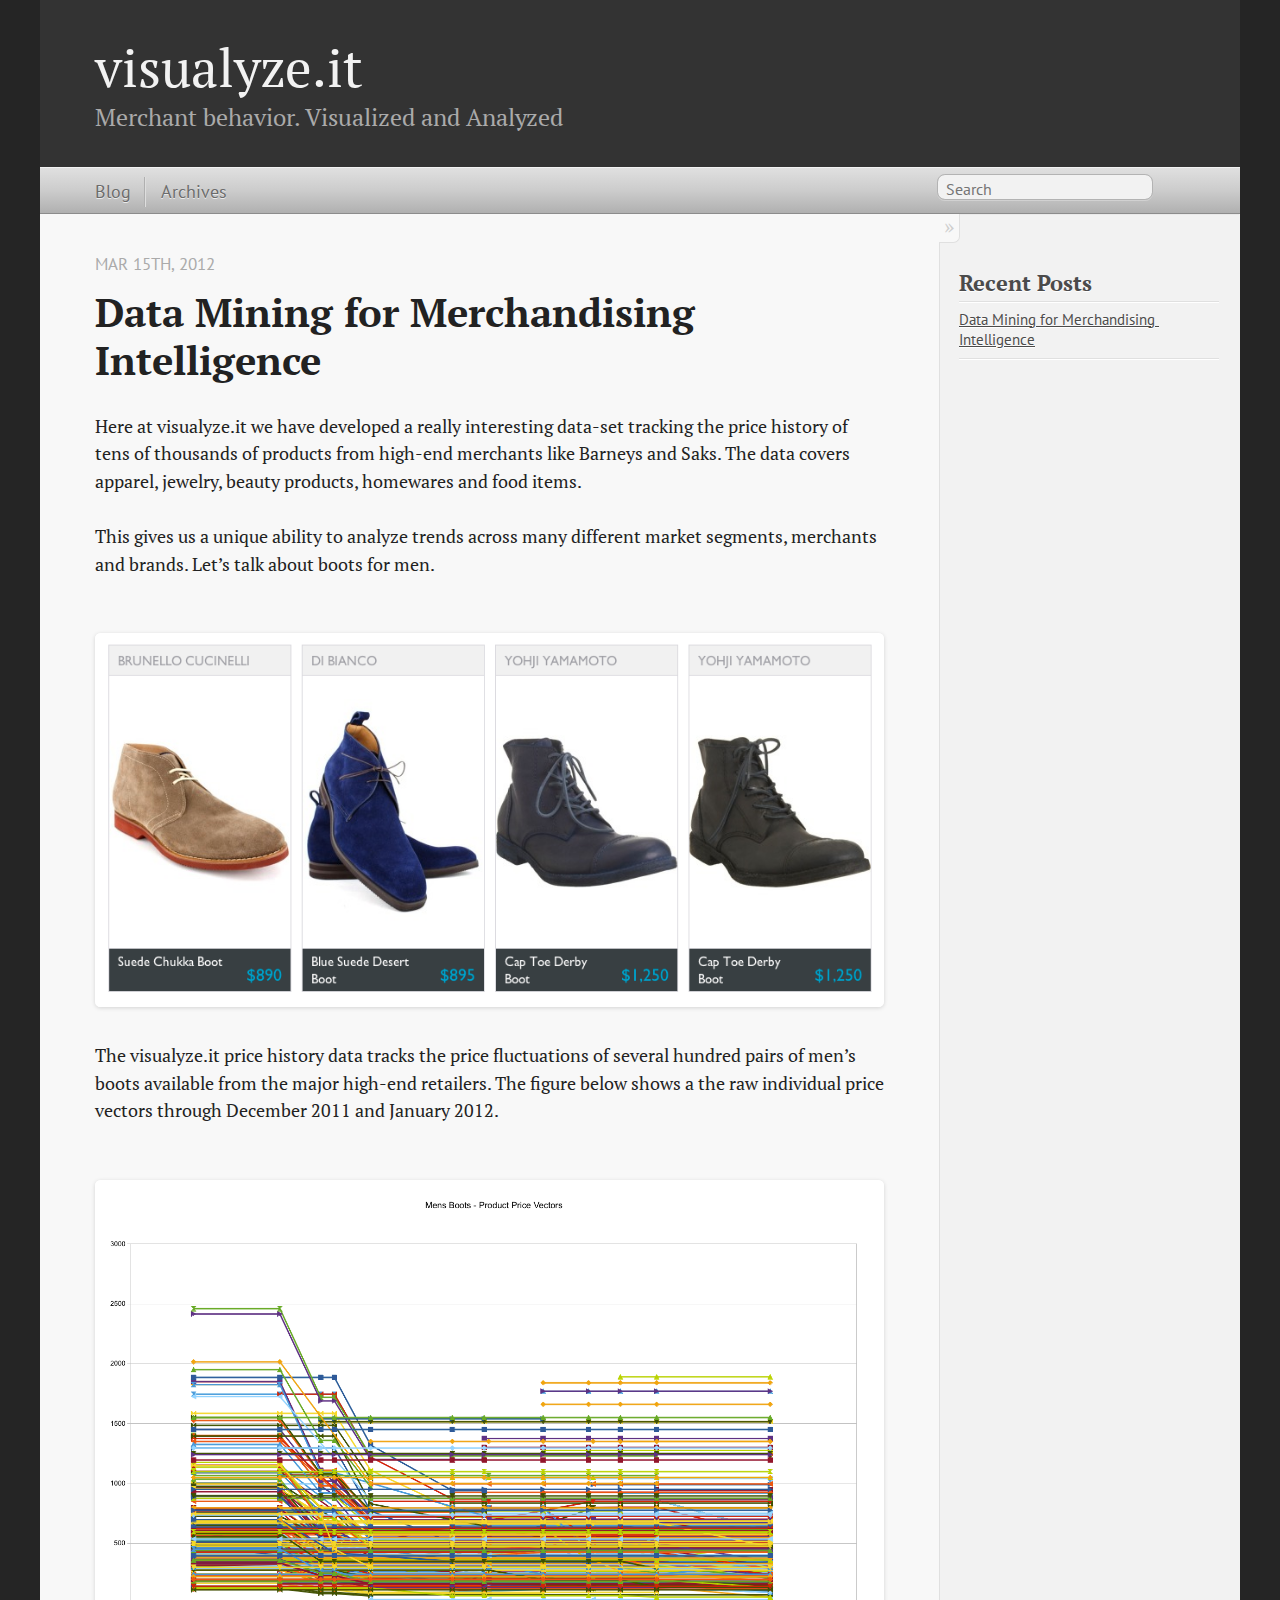
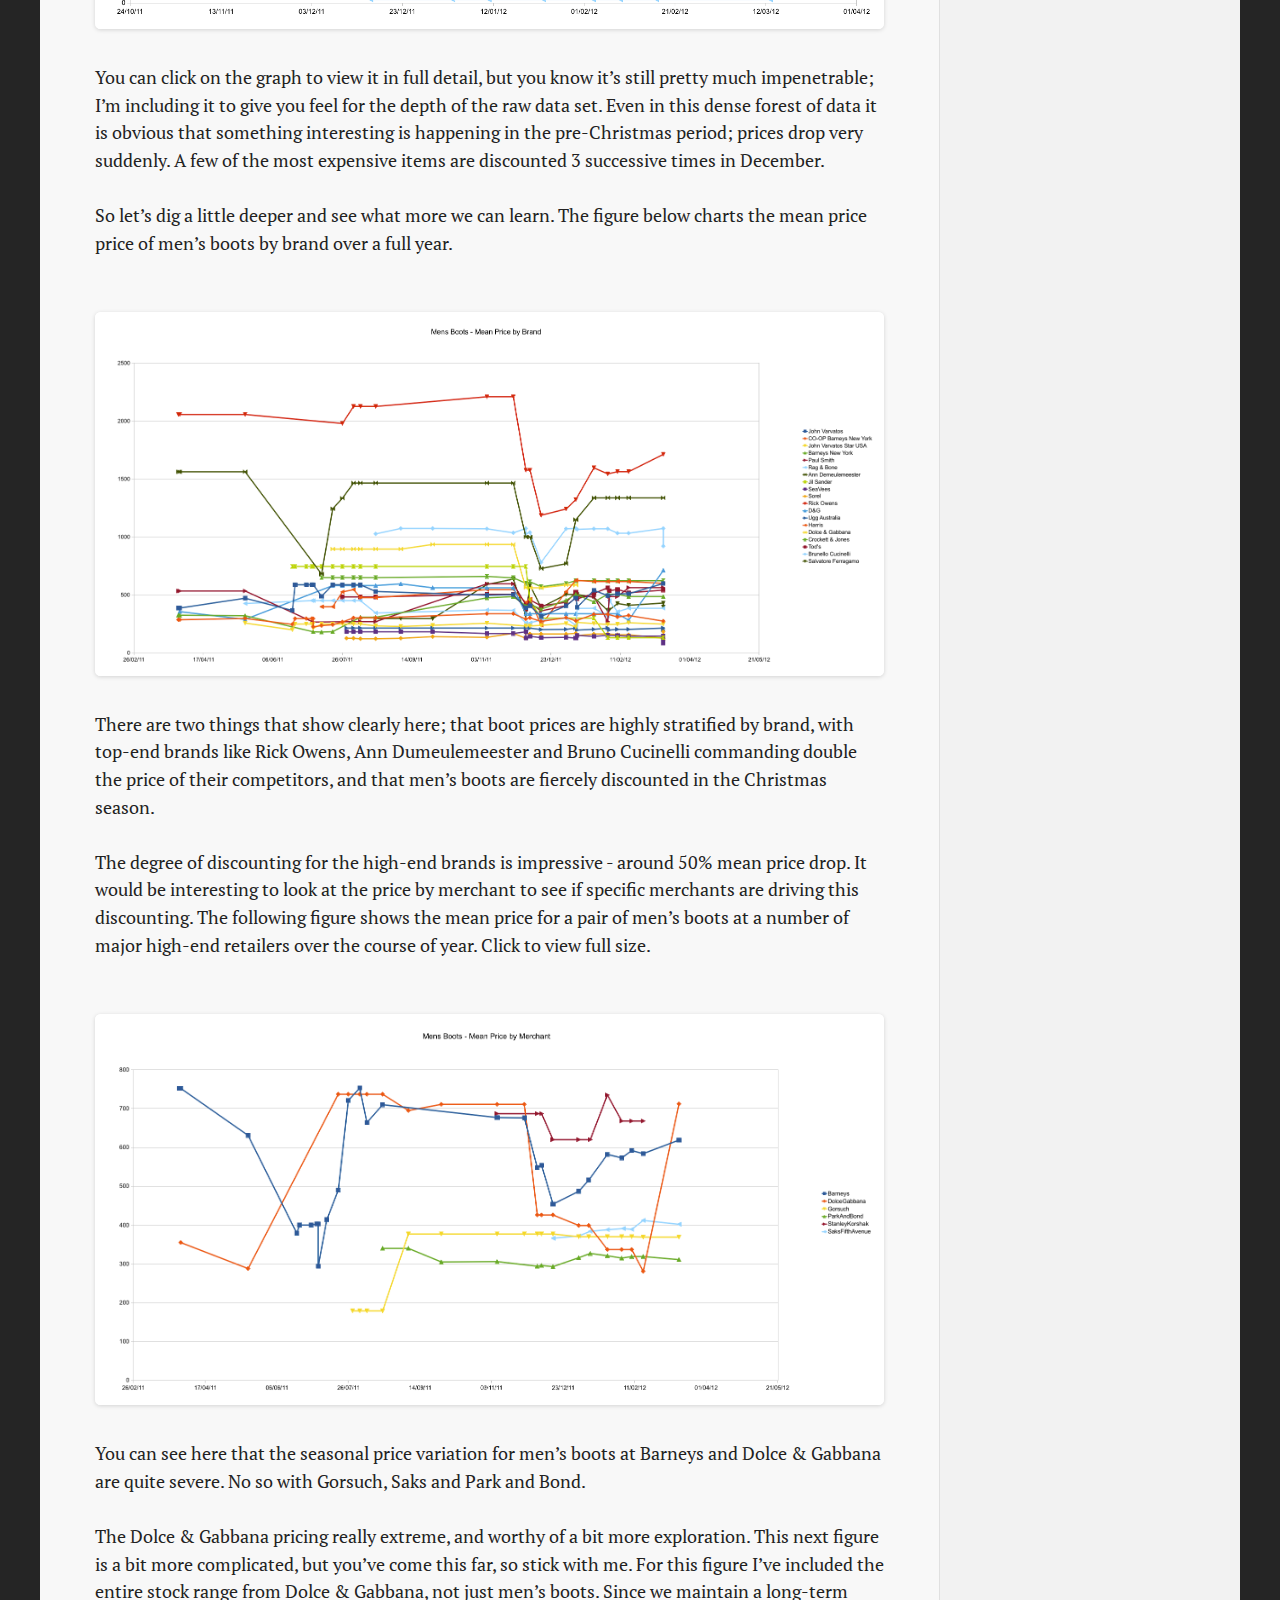
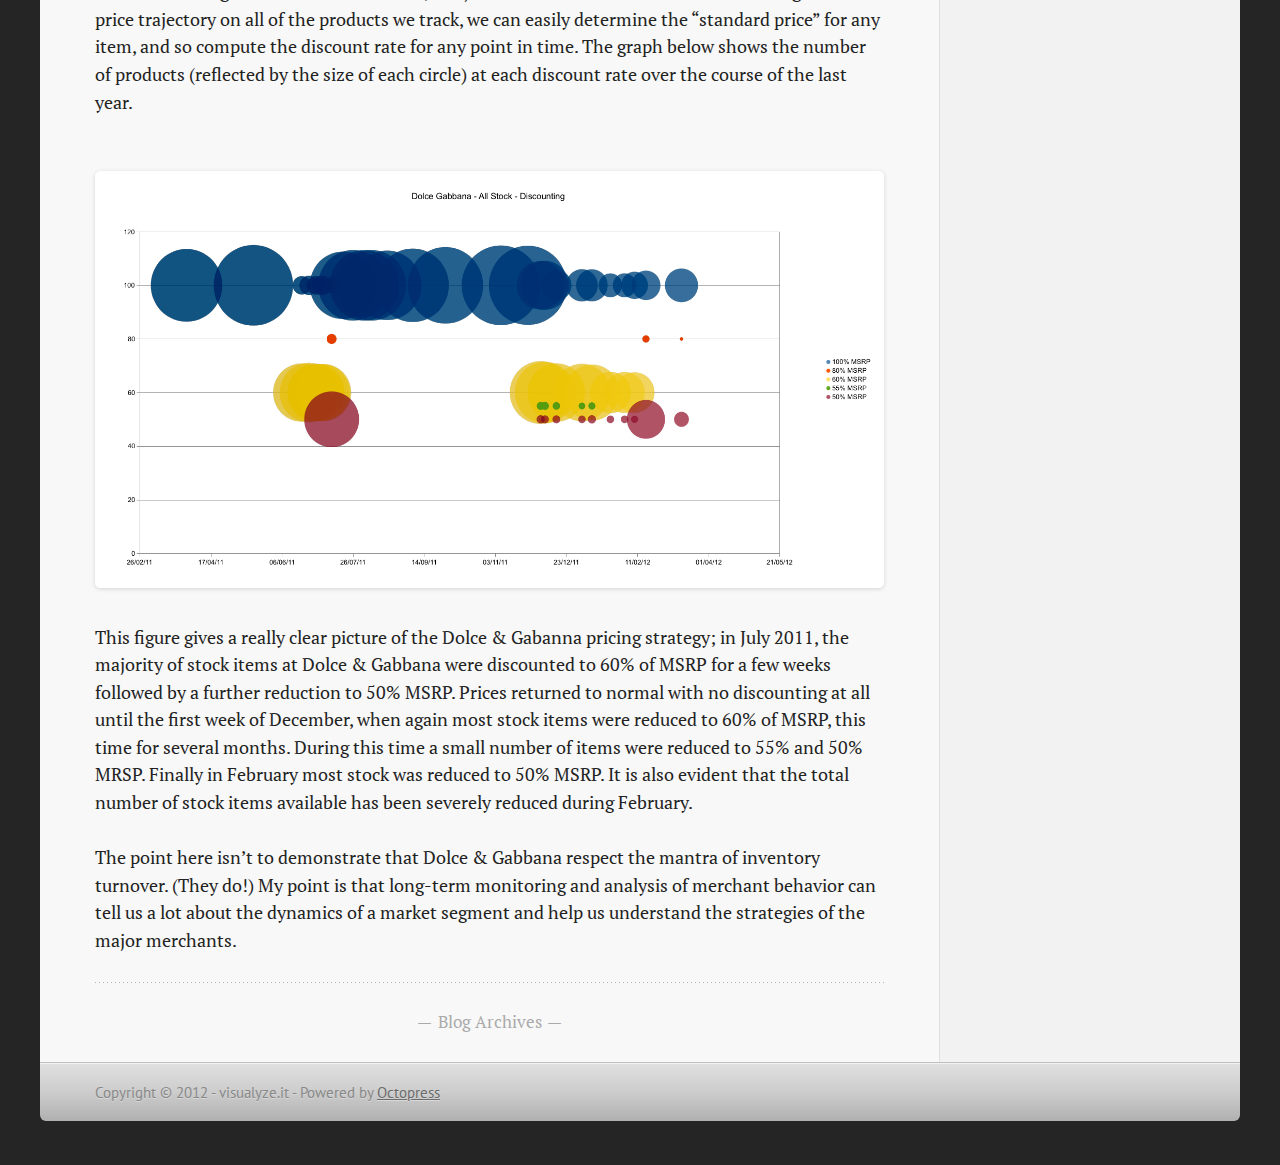
==== index.html @ df88206d "Site updated at 2012-03-16 07:45:27 UTC" ====
<!DOCTYPE html>
<!--[if IEMobile 7 ]><html class="no-js iem7"><![endif]-->
<!--[if lt IE 9]><html class="no-js lte-ie8"><![endif]-->
<!--[if (gt IE 8)|(gt IEMobile 7)|!(IEMobile)|!(IE)]><!--><html class="no-js" lang="en"><!--<![endif]-->
<head>
  <meta charset="utf-8">
  <title>visualyze.it</title>
  <meta name="author" content="visualyze.it">

  
  <meta name="description" content="Here at visualyze.it we have developed a really interesting data-set tracking the price history
of tens of thousands of products from high-end &hellip;">
  

  <!-- http://t.co/dKP3o1e -->
  <meta name="HandheldFriendly" content="True">
  <meta name="MobileOptimized" content="320">
  <meta name="viewport" content="width=device-width, initial-scale=1">

  
  <link rel="canonical" href="http://visualyze-it.github.com">
  <link href="/favicon.png" rel="icon">
  <link href="/stylesheets/screen.css" media="screen, projection" rel="stylesheet" type="text/css">
  <script src="/javascripts/modernizr-2.0.js"></script>
  <script src="/javascripts/ender.js"></script>
  <script src="/javascripts/octopress.js" type="text/javascript"></script>
  <link href="/octopress/atom.xml" rel="alternate" title="visualyze.it" type="application/atom+xml">
  <!--Fonts from Google"s Web font directory at http://google.com/webfonts -->
<link href="http://fonts.googleapis.com/css?family=PT+Serif:regular,italic,bold,bolditalic" rel="stylesheet" type="text/css">
<link href="http://fonts.googleapis.com/css?family=PT+Sans:regular,italic,bold,bolditalic" rel="stylesheet" type="text/css">

  

</head>

<body   >
  <header role="banner"><hgroup>
  <h1><a href="/">visualyze.it</a></h1>
  
    <h2>Merchant behavior. Visualized and Analyzed</h2>
  
</hgroup>

</header>
  <nav role="navigation"><ul class="subscription" data-subscription="rss">
  <li><a href="/octopress/atom.xml" rel="subscribe-rss" title="subscribe via RSS">RSS</a></li>
  
</ul>
  
<form action="http://google.com/search" method="get">
  <fieldset role="search">
    <input type="hidden" name="q" value="site:visualyze-it.github.com" />
    <input class="search" type="text" name="q" results="0" placeholder="Search"/>
  </fieldset>
</form>
  
<ul class="main-navigation">
  <li><a href="/">Blog</a></li>
  <li><a href="/blog/archives">Archives</a></li>
</ul>

</nav>
  <div id="main">
    <div id="content">
      <div class="blog-index">
  
  
  
    <article>
      
  <header>
    
      <h1 class="entry-title"><a href="/blog/2012/03/15/dive-in-boots-and-all/">Data Mining for Merchandising Intelligence</a></h1>
    
    
      <p class="meta">
        








  


<time datetime="2012-03-15T17:04:00+10:00" pubdate data-updated="true">Mar 15<span>th</span>, 2012</time>
        
      </p>
    
  </header>


  <div class="entry-content"><p>Here at visualyze.it we have developed a really interesting data-set tracking the price history
of tens of thousands of products from high-end merchants like Barneys and Saks.  The
data covers apparel, jewelry, beauty products, homewares and food items.</p>

<p>This gives us a unique ability to analyze trends across many different market segments, merchants and
brands.  Let&#8217;s talk about boots for men.</p>

<p><a href="/images/2012-03-15/mens_boots.png">
<img src="/images/2012-03-15/mens_boots.png" title="&#34;Mens Boots&#34;" alt="&#34;Mens Boots&#34;">
</a></p>

<p>The visualyze.it price history data tracks the price fluctuations of several hundred pairs of men&#8217;s boots
available from the major high-end retailers.  The figure below shows a the raw individual
price vectors through December 2011 and January 2012.</p>

<p><a href="/images/2012-03-15/mens_boots_product_price_vectors.png">
<img src="/images/2012-03-15/mens_boots_product_price_vectors.png" title="&#34;Mens Boots - Product Price Vectors&#34;" alt="&#34;Mens Boots - Product Price Vectors&#34;">
</a></p>

<p>You can click on the graph to view it in full detail, but you know it&#8217;s still
pretty much impenetrable; I&#8217;m including it to give you feel
for the depth of the raw data set.  Even in this dense forest of data
it is obvious that something interesting is happening in the pre-Christmas period;
prices drop very suddenly.  A few of the most expensive items are discounted
3 successive times in December.</p>

<p>So let&#8217;s dig a little deeper and see what more we can learn.
The figure below charts the mean price price of men&#8217;s boots by brand over a full year.</p>

<p><a href="/images/2012-03-15/mens_boots_mean_price_by_brand.png">
<img src="/images/2012-03-15/mens_boots_mean_price_by_brand.png" title="&#34;Mens Boots - Price Trend by Brand&#34;" alt="&#34;Mens Boots - Price Trend by Brand&#34;">
</a></p>

<p>There are two things that show clearly here; that boot prices are highly stratified by brand, with top-end brands like Rick Owens, Ann Dumeulemeester and Bruno Cucinelli commanding double the price of their competitors, and that men&#8217;s boots are fiercely discounted in the Christmas season.</p>

<p>The degree of discounting for the high-end brands is impressive - around 50% mean price drop.  It would
be interesting to look at the price by merchant to see if specific merchants are
driving this discounting.  The following figure shows the mean price for a pair of men&#8217;s boots at
a number of major high-end retailers over the course of year.  Click to view full size.</p>

<p><a href="/images/2012-03-15/mens_boots_mean_price_by_merchant.png">
<img src="/images/2012-03-15/mens_boots_mean_price_by_merchant.png" title="&#34;Mens Boots - Mean Price by Merchant&#34;" alt="&#34;Mens Boots - Mean Price by Merchant&#34;">
</a></p>

<p>You can see here that the seasonal price variation for men&#8217;s boots at Barneys and Dolce &amp; Gabbana are quite severe.  No so with Gorsuch, Saks and Park and Bond.</p>

<p>The Dolce &amp; Gabbana pricing really extreme, and worthy of a bit more exploration.  This next figure is
a bit more complicated, but you&#8217;ve come this far, so stick with me.  For this figure I&#8217;ve included the entire stock
range from Dolce &amp; Gabbana, not just men&#8217;s boots.  Since we maintain a long-term price trajectory
on all of the products we track, we can easily determine the &#8220;standard price&#8221; for any item, and so
compute the discount rate for any point in time.
The graph below shows the number of products (reflected by the size of each circle) at each
discount rate over the course of the last year.</p>

<p><a href="/images/2012-03-15/dolce_gabbana_all_stock_discounting.png">
<img src="/images/2012-03-15/dolce_gabbana_all_stock_discounting.png" title="&#34;Dolce & Gabanna - All Stock - Discounting&#34;" alt="&#34;Dolce & Gabanna - All Stock - Discounting&#34;">
</a></p>

<p>This figure gives a really clear picture of the Dolce &amp; Gabanna pricing strategy;
in July 2011, the majority of stock items at Dolce &amp; Gabbana
were discounted to 60% of MSRP for a few weeks followed by a further reduction to 50% MSRP.  Prices
returned to normal with no discounting at all until the first week of December, when again most stock items were
reduced to 60% of MSRP, this time for several months.  During this time a small number of items were
reduced to 55% and 50% MRSP.  Finally in February most stock was reduced to 50% MSRP.  It is also
evident that the total number of stock items available has been severely reduced during February.</p>

<p>The point here isn&#8217;t to demonstrate that Dolce &amp; Gabbana
respect the mantra of inventory turnover.  (They do!)
My point is that long-term monitoring and analysis of merchant
behavior can tell us a lot about the dynamics of a market segment
and help us understand the strategies of the major merchants.</p>
</div>
  
  


    </article>
  
  <div class="pagination">
    
    <a href="/blog/archives">Blog Archives</a>
    
  </div>
</div>
<aside class="sidebar">
  
    <section>
  <h1>Recent Posts</h1>
  <ul id="recent_posts">
    
      <li class="post">
        <a href="/blog/2012/03/15/dive-in-boots-and-all/">Data Mining for Merchandising Intelligence</a>
      </li>
    
  </ul>
</section>






  
</aside>

    </div>
  </div>
  <footer role="contentinfo"><p>
  Copyright &copy; 2012 - visualyze.it -
  <span class="credit">Powered by <a href="http://octopress.org">Octopress</a></span>
</p>

</footer>
  







  <script type="text/javascript">
    (function(){
      var twitterWidgets = document.createElement('script');
      twitterWidgets.type = 'text/javascript';
      twitterWidgets.async = true;
      twitterWidgets.src = 'http://platform.twitter.com/widgets.js';
      document.getElementsByTagName('head')[0].appendChild(twitterWidgets);
    })();
  </script>





</body>
</html>
---- stylesheets/screen.css ----
html,body,div,span,applet,object,iframe,h1,h2,h3,h4,h5,h6,p,blockquote,pre,a,abbr,acronym,address,big,cite,code,del,dfn,em,img,ins,kbd,q,s,samp,small,strike,strong,sub,sup,tt,var,b,u,i,center,dl,dt,dd,ol,ul,li,fieldset,form,label,legend,table,caption,tbody,tfoot,thead,tr,th,td,article,aside,canvas,details,embed,figure,figcaption,footer,header,hgroup,menu,nav,output,ruby,section,summary,time,mark,audio,video{margin:0;padding:0;border:0;font-size:100%;font:inherit;vertical-align:baseline}body{line-height:1}ol,ul{list-style:none}table{border-collapse:collapse;border-spacing:0}caption,th,td{text-align:left;font-weight:normal;vertical-align:middle}q,blockquote{quotes:none}q:before,q:after,blockquote:before,blockquote:after{content:"";content:none}a img{border:none}article,aside,details,figcaption,figure,footer,header,hgroup,menu,nav,section,summary{display:block}article,aside,details,figcaption,figure,footer,header,hgroup,menu,nav,section,summary{display:block}a{color:#1863a1}a:visited{color:#751590}a:focus{color:#0181eb}a:hover{color:#0181eb}a:active{color:#01579f}aside.sidebar a{color:#1863a1}aside.sidebar a:focus{color:#0181eb}aside.sidebar a:hover{color:#0181eb}aside.sidebar a:active{color:#01579f}a{-moz-transition:color 0.3s;-webkit-transition:color 0.3s;-o-transition:color 0.3s;transition:color 0.3s}html{background:#252525 url('/octopress/images/line-tile.png?1331788275') top left}body > div{background:#f2f2f2 url('/octopress/images/noise.png?1331788275') top left;border-bottom:1px solid #bfbfbf}body > div > div{background:#f8f8f8 url('/octopress/images/noise.png?1331788275') top left;border-right:1px solid #e0e0e0}.heading,body > header h1,h1,h2,h3,h4,h5,h6{font-family:"PT Serif", "Georgia", "Helvetica Neue", Arial, sans-serif}.sans,body > header h2,body > nav form .search,body > nav a,article header p.meta,article > footer,#content .blog-index footer,html .gist .gist-file .gist-meta,#blog-archives a.category,#blog-archives time,aside.sidebar section,body > footer{font-family:"PT Sans", "Helvetica Neue", Arial, sans-serif}.serif,body,#content .blog-index a[rel=full-article]{font-family:"PT Serif", Georgia, Times, "Times New Roman", serif}.mono,pre,code,tt,p code,li code{font-family:Menlo, Monaco, "Andale Mono", "lucida console", "Courier New", monospace}body > header h1{font-size:2.2em;font-family:"PT Serif", "Georgia", "Helvetica Neue", Arial, sans-serif;font-weight:normal;line-height:1.2em;margin-bottom:0.6667em}body > header h2{font-family:"PT Serif", "Georgia", "Helvetica Neue", Arial, sans-serif}body{line-height:1.5em;color:#222}h1{font-size:2.2em;line-height:1.2em}@media only screen and (min-width: 992px){body{font-size:1.15em}h1{font-size:2.6em;line-height:1.2em}}h1,h2,h3,h4,h5,h6{text-rendering:optimizelegibility;margin-bottom:1em;font-weight:bold}h2,section h1{font-size:1.5em}h3,section h2,section section h1{font-size:1.3em}h4,section h3,section section h2,section section section h1{font-size:1em}h5,section h4,section section h3{font-size:.9em}h6,section h5,section section h4,section section section h3{font-size:.8em}p,blockquote,ul,ol{margin-bottom:1.5em}ul{list-style-type:disc}ul ul{list-style-type:circle;margin-bottom:0px}ul ul ul{list-style-type:square;margin-bottom:0px}ol{list-style-type:decimal}ol ol{list-style-type:lower-alpha;margin-bottom:0px}ol ol ol{list-style-type:lower-roman;margin-bottom:0px}ul,ul ul,ul ol,ol,ol ul,ol ol{margin-left:1.3em}strong{font-weight:bold}em{font-style:italic}sup,sub{font-size:0.8em;position:relative;display:inline-block}sup{top:-0.5em}sub{bottom:-0.5em}q{font-style:italic}q:before{content:"\201C"}q:after{content:"\201D"}em,dfn{font-style:italic}strong,dfn{font-weight:bold}del,s{text-decoration:line-through}abbr,acronym{border-bottom:1px dotted;cursor:help}sub,sup{line-height:0}hr{margin-bottom:0.2em}small{font-size:.8em}big{font-size:1.2em}blockquote{font-style:italic;position:relative;font-size:1.2em;line-height:1.5em;padding-left:1em;border-left:4px solid rgba(170,170,170,0.5)}blockquote cite{font-style:italic}blockquote cite a{color:#aaa !important;word-wrap:break-word}blockquote cite:before{content:'\2014';padding-right:.3em;padding-left:.3em;color:#aaa}@media only screen and (min-width: 992px){blockquote{padding-left:1.5em;border-left-width:4px}}.pullquote-right:before,.pullquote-left:before{padding:0;border:none;content:attr(data-pullquote);float:right;width:45%;margin:.5em 0 1em 1.5em;position:relative;top:7px;font-size:1.4em;line-height:1.45em}.pullquote-left:before{float:left;margin:.5em 1.5em 1em 0}.force-wrap,article a,aside.sidebar a{white-space:-moz-pre-wrap;white-space:-pre-wrap;white-space:-o-pre-wrap;white-space:pre-wrap;word-wrap:break-word}.group,body > header,body > nav,body > footer,body #content > article,body #content > div > article,body #content > div > section,body div.pagination,aside.sidebar,#main,#content,.collapse-sidebar aside.sidebar{*zoom:1}.group:after,body > header:after,body > nav:after,body > footer:after,body #content > article:after,body #content > div > article:after,body #content > div > section:after,body div.pagination:after,aside.sidebar:after,#main:after,#content:after,.collapse-sidebar aside.sidebar:after{content:"";display:table;clear:both}body{-webkit-text-size-adjust:none;max-width:1200px;position:relative;margin:0 auto}body > header,body > nav,body > footer,body #content > article,body #content > div > article,body #content > div > section{padding-left:18px;padding-right:18px}@media only screen and (min-width: 480px){body > header,body > nav,body > footer,body #content > article,body #content > div > article,body #content > div > section{padding-left:25px;padding-right:25px}}@media only screen and (min-width: 768px){body > header,body > nav,body > footer,body #content > article,body #content > div > article,body #content > div > section{padding-left:35px;padding-right:35px}}@media only screen and (min-width: 992px){body > header,body > nav,body > footer,body #content > article,body #content > div > article,body #content > div > section{padding-left:55px;padding-right:55px}}body div.pagination{margin-left:18px;margin-right:18px}@media only screen and (min-width: 480px){body div.pagination{margin-left:25px;margin-right:25px}}@media only screen and (min-width: 768px){body div.pagination{margin-left:35px;margin-right:35px}}@media only screen and (min-width: 992px){body div.pagination{margin-left:55px;margin-right:55px}}body > header{font-size:1em;padding-top:1.5em;padding-bottom:1.5em}#content{overflow:hidden}#content > div,#content > article{width:100%}aside.sidebar{float:none;padding:0 18px 1px;background-color:#f7f7f7;border-top:1px solid #e0e0e0}.flex-content,article img,article video,article .flash-video,aside.sidebar img{max-width:100%;height:auto}.basic-alignment.left,article img.left,article video.left,article .left.flash-video,aside.sidebar img.left{float:left;margin-right:1.5em}.basic-alignment.right,article img.right,article video.right,article .right.flash-video,aside.sidebar img.right{float:right;margin-left:1.5em}.basic-alignment.center,article img.center,article video.center,article .center.flash-video,aside.sidebar img.center{display:block;margin:0 auto 1.5em}.basic-alignment.left,article img.left,article video.left,article .left.flash-video,aside.sidebar img.left,.basic-alignment.right,article img.right,article video.right,article .right.flash-video,aside.sidebar img.right{margin-bottom:.8em}.toggle-sidebar,.no-sidebar .toggle-sidebar{display:none}@media only screen and (min-width: 750px){body.sidebar-footer aside.sidebar{float:none;width:auto;clear:left;margin:0;padding:0 35px 1px;background-color:#f7f7f7;border-top:1px solid #eaeaea}body.sidebar-footer aside.sidebar section.odd,body.sidebar-footer aside.sidebar section.even{float:left;width:48%}body.sidebar-footer aside.sidebar section.odd{margin-left:0}body.sidebar-footer aside.sidebar section.even{margin-left:4%}body.sidebar-footer aside.sidebar.thirds section{width:30%;margin-left:5%}body.sidebar-footer aside.sidebar.thirds section.first{margin-left:0;clear:both}}body.sidebar-footer #content{margin-right:0px}body.sidebar-footer .toggle-sidebar{display:none}@media only screen and (min-width: 550px){body > header{font-size:1em}}@media only screen and (min-width: 750px){aside.sidebar{float:none;width:auto;clear:left;margin:0;padding:0 35px 1px;background-color:#f7f7f7;border-top:1px solid #eaeaea}aside.sidebar section.odd,aside.sidebar section.even{float:left;width:48%}aside.sidebar section.odd{margin-left:0}aside.sidebar section.even{margin-left:4%}aside.sidebar.thirds section{width:30%;margin-left:5%}aside.sidebar.thirds section.first{margin-left:0;clear:both}}@media only screen and (min-width: 768px){body{-webkit-text-size-adjust:auto}body > header{font-size:1.2em}#main{padding:0;margin:0 auto}#content{overflow:visible;margin-right:240px;position:relative}.no-sidebar #content{margin-right:0;border-right:0}.collapse-sidebar #content{margin-right:20px}#content > div,#content > article{padding-top:17.5px;padding-bottom:17.5px;float:left}aside.sidebar{width:210px;padding:0 15px 15px;background:none;clear:none;float:left;margin:0 -100% 0 0}aside.sidebar section{width:auto;margin-left:0}aside.sidebar section.odd,aside.sidebar section.even{float:none;width:auto;margin-left:0}.collapse-sidebar aside.sidebar{float:none;width:auto;clear:left;margin:0;padding:0 35px 1px;background-color:#f7f7f7;border-top:1px solid #eaeaea}.collapse-sidebar aside.sidebar section.odd,.collapse-sidebar aside.sidebar section.even{float:left;width:48%}.collapse-sidebar aside.sidebar section.odd{margin-left:0}.collapse-sidebar aside.sidebar section.even{margin-left:4%}.collapse-sidebar aside.sidebar.thirds section{width:30%;margin-left:5%}.collapse-sidebar aside.sidebar.thirds section.first{margin-left:0;clear:both}}@media only screen and (min-width: 992px){body > header{font-size:1.3em}#content{margin-right:300px}#content > div,#content > article{padding-top:27.5px;padding-bottom:27.5px}aside.sidebar{width:260px;padding:1.2em 20px 20px}.collapse-sidebar aside.sidebar{padding-left:55px;padding-right:55px}}@media only screen and (min-width: 768px){ul,ol{margin-left:0}}body > header{background:#333}body > header h1{display:inline-block;margin:0}body > header h1 a,body > header h1 a:visited,body > header h1 a:hover{color:#f2f2f2;text-decoration:none}body > header h2{margin:.2em 0 0;font-size:1em;color:#aaa;font-weight:normal}body > nav{position:relative;background-color:#ccc;background:url('/octopress/images/noise.png?1331788275'),-webkit-gradient(linear, 50% 0%, 50% 100%, color-stop(0%, #e0e0e0), color-stop(50%, #cccccc), color-stop(100%, #b0b0b0));background:url('/octopress/images/noise.png?1331788275'),-webkit-linear-gradient(#e0e0e0,#cccccc,#b0b0b0);background:url('/octopress/images/noise.png?1331788275'),-moz-linear-gradient(#e0e0e0,#cccccc,#b0b0b0);background:url('/octopress/images/noise.png?1331788275'),-o-linear-gradient(#e0e0e0,#cccccc,#b0b0b0);background:url('/octopress/images/noise.png?1331788275'),-ms-linear-gradient(#e0e0e0,#cccccc,#b0b0b0);background:url('/octopress/images/noise.png?1331788275'),linear-gradient(#e0e0e0,#cccccc,#b0b0b0);border-top:1px solid #f2f2f2;border-bottom:1px solid #8c8c8c;padding-top:.35em;padding-bottom:.35em}body > nav form{-moz-background-clip:padding;-webkit-background-clip:padding;-o-background-clip:padding-box;-ms-background-clip:padding-box;-khtml-background-clip:padding-box;background-clip:padding-box;margin:0;padding:0}body > nav form .search{padding:.3em .5em 0;font-size:.85em;line-height:1.1em;width:95%;-moz-border-radius:0.5em;-webkit-border-radius:0.5em;-o-border-radius:0.5em;-ms-border-radius:0.5em;-khtml-border-radius:0.5em;border-radius:0.5em;-moz-background-clip:padding;-webkit-background-clip:padding;-o-background-clip:padding-box;-ms-background-clip:padding-box;-khtml-background-clip:padding-box;background-clip:padding-box;-moz-box-shadow:#d1d1d1 0 1px;-webkit-box-shadow:#d1d1d1 0 1px;-o-box-shadow:#d1d1d1 0 1px;box-shadow:#d1d1d1 0 1px;background-color:#f2f2f2;border:1px solid #b3b3b3;color:#888}body > nav form .search:focus{color:#444;border-color:#80b1df;-moz-box-shadow:#80b1df 0 0 4px,#80b1df 0 0 3px inset;-webkit-box-shadow:#80b1df 0 0 4px,#80b1df 0 0 3px inset;-o-box-shadow:#80b1df 0 0 4px,#80b1df 0 0 3px inset;box-shadow:#80b1df 0 0 4px,#80b1df 0 0 3px inset;background-color:#fff;outline:none}body > nav fieldset[role=search]{float:right;width:48%}body > nav fieldset.mobile-nav{float:left;width:48%}body > nav fieldset.mobile-nav select{width:100%;font-size:.8em;border:1px solid #888}body > nav ul{display:none}@media only screen and (min-width: 550px){body > nav{font-size:.9em}body > nav ul{margin:0;padding:0;border:0;overflow:hidden;*zoom:1;float:left;display:block;padding-top:.15em}body > nav ul li{list-style-image:none;list-style-type:none;margin-left:0px;white-space:nowrap;display:inline;float:left;padding-left:0;padding-right:0}body > nav ul li:first-child,body > nav ul li.first{padding-left:0}body > nav ul li:last-child{padding-right:0}body > nav ul li.last{padding-right:0}body > nav ul.subscription{margin-left:.8em;float:right}body > nav ul.subscription li:last-child a{padding-right:0}body > nav ul li{margin:0}body > nav a{color:#6b6b6b;text-shadow:#ebebeb 0 1px;float:left;text-decoration:none;font-size:1.1em;padding:.1em 0;line-height:1.5em}body > nav a:visited{color:#6b6b6b}body > nav a:hover{color:#2b2b2b}body > nav li + li{border-left:1px solid #b0b0b0;margin-left:.8em}body > nav li + li a{padding-left:.8em;border-left:1px solid #dedede}body > nav form{float:right;text-align:left;padding-left:.8em;width:175px}body > nav form .search{width:93%;font-size:.95em;line-height:1.2em}body > nav ul[data-subscription$=email] + form{width:97px}body > nav ul[data-subscription$=email] + form .search{width:91%}body > nav fieldset.mobile-nav{display:none}body > nav fieldset[role=search]{width:99%}}@media only screen and (min-width: 992px){body > nav form{width:215px}body > nav ul[data-subscription$=email] + form{width:147px}}.no-placeholder body > nav .search{background:#f2f2f2 url('/octopress/images/search.png?1331788275') 0.3em 0.25em no-repeat;text-indent:1.3em}@media only screen and (min-width: 550px){.maskImage body > nav ul[data-subscription$=email] + form{width:123px}}@media only screen and (min-width: 992px){.maskImage body > nav ul[data-subscription$=email] + form{width:173px}}.maskImage ul.subscription{position:relative;top:.2em}.maskImage ul.subscription li,.maskImage ul.subscription a{border:0;padding:0}.maskImage a[rel=subscribe-rss]{position:relative;top:0px;text-indent:-999999em;background-color:#dedede;border:0;padding:0}.maskImage a[rel=subscribe-rss],.maskImage a[rel=subscribe-rss]:after{-moz-mask-image:url('/octopress/images/rss.png?1331788275');-webkit-mask-image:url('/octopress/images/rss.png?1331788275');-o-mask-image:url('/octopress/images/rss.png?1331788275');-ms-mask-image:url('/octopress/images/rss.png?1331788275');-khtml-mask-image:url('/octopress/images/rss.png?1331788275');mask-image:url('/octopress/images/rss.png?1331788275');-moz-mask-repeat:no-repeat;-webkit-mask-repeat:no-repeat;-o-mask-repeat:no-repeat;-ms-mask-repeat:no-repeat;-khtml-mask-repeat:no-repeat;mask-repeat:no-repeat;width:22px;height:22px}.maskImage a[rel=subscribe-rss]:after{content:"";position:absolute;top:-1px;left:0;background-color:#ababab}.maskImage a[rel=subscribe-rss]:hover:after{background-color:#9e9e9e}.maskImage a[rel=subscribe-email]{position:relative;top:0px;text-indent:-999999em;background-color:#dedede;border:0;padding:0}.maskImage a[rel=subscribe-email],.maskImage a[rel=subscribe-email]:after{-moz-mask-image:url('/octopress/images/email.png?1331788275');-webkit-mask-image:url('/octopress/images/email.png?1331788275');-o-mask-image:url('/octopress/images/email.png?1331788275');-ms-mask-image:url('/octopress/images/email.png?1331788275');-khtml-mask-image:url('/octopress/images/email.png?1331788275');mask-image:url('/octopress/images/email.png?1331788275');-moz-mask-repeat:no-repeat;-webkit-mask-repeat:no-repeat;-o-mask-repeat:no-repeat;-ms-mask-repeat:no-repeat;-khtml-mask-repeat:no-repeat;mask-repeat:no-repeat;width:28px;height:22px}.maskImage a[rel=subscribe-email]:after{content:"";position:absolute;top:-1px;left:0;background-color:#ababab}.maskImage a[rel=subscribe-email]:hover:after{background-color:#9e9e9e}article{padding-top:1em}article header{position:relative;padding-top:2em;padding-bottom:1em;margin-bottom:1em;background:url('[data-uri]') bottom left repeat-x}article header h1{margin:0}article header h1 a{text-decoration:none}article header h1 a:hover{text-decoration:underline}article header p{font-size:.9em;color:#aaa;margin:0}article header p.meta{text-transform:uppercase;position:absolute;top:0}@media only screen and (min-width: 768px){article header{margin-bottom:1.5em;padding-bottom:1em;background:url('[data-uri]') bottom left repeat-x}}article h2{padding-top:0.8em;background:url('[data-uri]') top left repeat-x}.entry-content article h2:first-child,article header + h2{padding-top:0}article h2:first-child,article header + h2{background:none}article .feature{padding-top:.5em;margin-bottom:1em;padding-bottom:1em;background:url('[data-uri]') bottom left repeat-x;font-size:2.0em;font-style:italic;line-height:1.3em}article img,article video,article .flash-video{-moz-border-radius:0.3em;-webkit-border-radius:0.3em;-o-border-radius:0.3em;-ms-border-radius:0.3em;-khtml-border-radius:0.3em;border-radius:0.3em;-moz-box-shadow:rgba(0,0,0,0.15) 0 1px 4px;-webkit-box-shadow:rgba(0,0,0,0.15) 0 1px 4px;-o-box-shadow:rgba(0,0,0,0.15) 0 1px 4px;box-shadow:rgba(0,0,0,0.15) 0 1px 4px;-moz-box-sizing:border-box;-webkit-box-sizing:border-box;-ms-box-sizing:border-box;box-sizing:border-box;border:white 0.5em solid}article video,article .flash-video{margin:0 auto 1.5em}article video{display:block;width:100%}article .flash-video > div{position:relative;display:block;padding-bottom:56.25%;padding-top:1px;height:0;overflow:hidden}article .flash-video > div iframe,article .flash-video > div object,article .flash-video > div embed{position:absolute;top:0;left:0;width:100%;height:100%}article > footer{padding-bottom:2.5em;margin-top:2em}article > footer p.meta{margin-bottom:.8em;font-size:.85em;clear:both;overflow:hidden}.blog-index article + article{background:url('[data-uri]') top left repeat-x}#content .blog-index{padding-top:0;padding-bottom:0}#content .blog-index article{padding-top:2em}#content .blog-index article header{background:none;padding-bottom:0}#content .blog-index article h1{font-size:2.2em}#content .blog-index article h1 a{color:inherit}#content .blog-index article h1 a:hover{color:#0181eb}#content .blog-index a[rel=full-article]{background:#ebebeb;display:inline-block;padding:.4em .8em;margin-right:.5em;text-decoration:none;color:#666;-moz-transition:background-color 0.5s;-webkit-transition:background-color 0.5s;-o-transition:background-color 0.5s;transition:background-color 0.5s}#content .blog-index a[rel=full-article]:hover{background:#0181eb;text-shadow:none;color:#f8f8f8}#content .blog-index footer{margin-top:1em}.separator,article > footer .byline + time:before,article > footer time + time:before,article > footer .comments:before,article > footer .byline ~ .categories:before{content:"\2022 ";padding:0 .4em 0 .2em;display:inline-block}#content div.pagination{text-align:center;font-size:.95em;position:relative;background:url('[data-uri]') top left repeat-x;padding-top:1.5em;padding-bottom:1.5em}#content div.pagination a{text-decoration:none;color:#aaa}#content div.pagination a.prev{position:absolute;left:0}#content div.pagination a.next{position:absolute;right:0}#content div.pagination a:hover{color:#0181eb}#content div.pagination a[href*=archive]:before,#content div.pagination a[href*=archive]:after{content:'\2014';padding:0 .3em}p.meta + .sharing{padding-top:1em;padding-left:0;background:url('[data-uri]') top left repeat-x}#fb-root{display:none}.highlight,html .gist .gist-file .gist-syntax .gist-highlight{border:1px solid #05232b !important}.highlight table td.code,html .gist .gist-file .gist-syntax .gist-highlight table td.code{width:100%}.highlight .line-numbers,html .gist .gist-file .gist-syntax .gist-highlight .line-numbers{text-align:right;font-size:13px;line-height:1.45em;background:#073642 url('/octopress/images/noise.png?1331788275') top left !important;border-right:1px solid #00232c !important;-moz-box-shadow:#083e4b -1px 0 inset;-webkit-box-shadow:#083e4b -1px 0 inset;-o-box-shadow:#083e4b -1px 0 inset;box-shadow:#083e4b -1px 0 inset;text-shadow:#021014 0 -1px;padding:.8em !important;-moz-border-radius:0;-webkit-border-radius:0;-o-border-radius:0;-ms-border-radius:0;-khtml-border-radius:0;border-radius:0}.highlight .line-numbers span,html .gist .gist-file .gist-syntax .gist-highlight .line-numbers span{color:#586e75 !important}figure.code,.gist-file,pre{-moz-box-shadow:rgba(0,0,0,0.06) 0 0 10px;-webkit-box-shadow:rgba(0,0,0,0.06) 0 0 10px;-o-box-shadow:rgba(0,0,0,0.06) 0 0 10px;box-shadow:rgba(0,0,0,0.06) 0 0 10px}figure.code .highlight pre,.gist-file .highlight pre,pre .highlight pre{-moz-box-shadow:none;-webkit-box-shadow:none;-o-box-shadow:none;box-shadow:none}html .gist .gist-file{margin-bottom:1.8em;position:relative;border:none;padding-top:26px !important}html .gist .gist-file .gist-syntax{border-bottom:0 !important;background:none !important}html .gist .gist-file .gist-syntax .gist-highlight{background:#002b36 !important}html .gist .gist-file .gist-meta{padding:.6em 0.8em;border:1px solid #083e4b !important;color:#586e75;font-size:.7em !important;background:#073642 url('/octopress/images/noise.png?1331788275') top left;line-height:1.5em}html .gist .gist-file .gist-meta a{color:#75878b !important;text-decoration:none}html .gist .gist-file .gist-meta a:hover{text-decoration:underline}html .gist .gist-file .gist-meta a:hover{color:#93a1a1 !important}html .gist .gist-file .gist-meta a[href*='#file']{position:absolute;top:0;left:0;right:-10px;color:#474747 !important}html .gist .gist-file .gist-meta a[href*='#file']:hover{color:#1863a1 !important}html .gist .gist-file .gist-meta a[href*=raw]{top:.4em}pre{background:#002b36 url('/octopress/images/noise.png?1331788275') top left;-moz-border-radius:0.4em;-webkit-border-radius:0.4em;-o-border-radius:0.4em;-ms-border-radius:0.4em;-khtml-border-radius:0.4em;border-radius:0.4em;border:1px solid #05232b;line-height:1.45em;font-size:13px;margin-bottom:2.1em;padding:.8em 1em;color:#93a1a1;overflow:auto}h3.filename + pre{-moz-border-radius-topleft:0px;-webkit-border-top-left-radius:0px;-o-border-top-left-radius:0px;-ms-border-top-left-radius:0px;-khtml-border-top-left-radius:0px;border-top-left-radius:0px;-moz-border-radius-topright:0px;-webkit-border-top-right-radius:0px;-o-border-top-right-radius:0px;-ms-border-top-right-radius:0px;-khtml-border-top-right-radius:0px;border-top-right-radius:0px}p code,li code{display:inline-block;white-space:no-wrap;background:#fff;font-size:.8em;line-height:1.5em;color:#555;border:1px solid #ddd;-moz-border-radius:0.4em;-webkit-border-radius:0.4em;-o-border-radius:0.4em;-ms-border-radius:0.4em;-khtml-border-radius:0.4em;border-radius:0.4em;padding:0 .3em;margin:-1px 0}p pre code,li pre code{font-size:1em !important;background:none;border:none}.pre-code,html .gist .gist-file .gist-syntax .gist-highlight pre,.highlight code{font-family:Menlo,Monaco,"Andale Mono","lucida console","Courier New",monospace !important;overflow:scroll;overflow-y:hidden;display:block;padding:.8em !important;overflow-x:auto;line-height:1.45em;background:#002b36 url('/octopress/images/noise.png?1331788275') top left !important;color:#93a1a1 !important}.pre-code *::-moz-selection,html .gist .gist-file .gist-syntax .gist-highlight pre *::-moz-selection,.highlight code *::-moz-selection{background:#386774;color:inherit;text-shadow:#002b36 0 1px}.pre-code *::-webkit-selection,html .gist .gist-file .gist-syntax .gist-highlight pre *::-webkit-selection,.highlight code *::-webkit-selection{background:#386774;color:inherit;text-shadow:#002b36 0 1px}.pre-code *::selection,html .gist .gist-file .gist-syntax .gist-highlight pre *::selection,.highlight code *::selection{background:#386774;color:inherit;text-shadow:#002b36 0 1px}.pre-code span,html .gist .gist-file .gist-syntax .gist-highlight pre span,.highlight code span{color:#93a1a1 !important}.pre-code span,html .gist .gist-file .gist-syntax .gist-highlight pre span,.highlight code span{font-style:normal !important;font-weight:normal !important}.pre-code .c,html .gist .gist-file .gist-syntax .gist-highlight pre .c,.highlight code .c{color:#586e75 !important;font-style:italic !important}.pre-code .cm,html .gist .gist-file .gist-syntax .gist-highlight pre .cm,.highlight code .cm{color:#586e75 !important;font-style:italic !important}.pre-code .cp,html .gist .gist-file .gist-syntax .gist-highlight pre .cp,.highlight code .cp{color:#586e75 !important;font-style:italic !important}.pre-code .c1,html .gist .gist-file .gist-syntax .gist-highlight pre .c1,.highlight code .c1{color:#586e75 !important;font-style:italic !important}.pre-code .cs,html .gist .gist-file .gist-syntax .gist-highlight pre .cs,.highlight code .cs{color:#586e75 !important;font-weight:bold !important;font-style:italic !important}.pre-code .err,html .gist .gist-file .gist-syntax .gist-highlight pre .err,.highlight code .err{color:#dc322f !important;background:none !important}.pre-code .k,html .gist .gist-file .gist-syntax .gist-highlight pre .k,.highlight code .k{color:#cb4b16 !important}.pre-code .o,html .gist .gist-file .gist-syntax .gist-highlight pre .o,.highlight code .o{color:#93a1a1 !important;font-weight:bold !important}.pre-code .p,html .gist .gist-file .gist-syntax .gist-highlight pre .p,.highlight code .p{color:#93a1a1 !important}.pre-code .ow,html .gist .gist-file .gist-syntax .gist-highlight pre .ow,.highlight code .ow{color:#2aa198 !important;font-weight:bold !important}.pre-code .gd,html .gist .gist-file .gist-syntax .gist-highlight pre .gd,.highlight code .gd{color:#93a1a1 !important;background-color:#372c34 !important;display:inline-block}.pre-code .gd .x,html .gist .gist-file .gist-syntax .gist-highlight pre .gd .x,.highlight code .gd .x{color:#93a1a1 !important;background-color:#4d2d33 !important;display:inline-block}.pre-code .ge,html .gist .gist-file .gist-syntax .gist-highlight pre .ge,.highlight code .ge{color:#93a1a1 !important;font-style:italic !important}.pre-code .gh,html .gist .gist-file .gist-syntax .gist-highlight pre .gh,.highlight code .gh{color:#586e75 !important}.pre-code .gi,html .gist .gist-file .gist-syntax .gist-highlight pre .gi,.highlight code .gi{color:#93a1a1 !important;background-color:#1a412b !important;display:inline-block}.pre-code .gi .x,html .gist .gist-file .gist-syntax .gist-highlight pre .gi .x,.highlight code .gi .x{color:#93a1a1 !important;background-color:#355720 !important;display:inline-block}.pre-code .gs,html .gist .gist-file .gist-syntax .gist-highlight pre .gs,.highlight code .gs{color:#93a1a1 !important;font-weight:bold !important}.pre-code .gu,html .gist .gist-file .gist-syntax .gist-highlight pre .gu,.highlight code .gu{color:#6c71c4 !important}.pre-code .kc,html .gist .gist-file .gist-syntax .gist-highlight pre .kc,.highlight code .kc{color:#859900 !important;font-weight:bold !important}.pre-code .kd,html .gist .gist-file .gist-syntax .gist-highlight pre .kd,.highlight code .kd{color:#268bd2 !important}.pre-code .kp,html .gist .gist-file .gist-syntax .gist-highlight pre .kp,.highlight code .kp{color:#cb4b16 !important;font-weight:bold !important}.pre-code .kr,html .gist .gist-file .gist-syntax .gist-highlight pre .kr,.highlight code .kr{color:#d33682 !important;font-weight:bold !important}.pre-code .kt,html .gist .gist-file .gist-syntax .gist-highlight pre .kt,.highlight code .kt{color:#2aa198 !important}.pre-code .n,html .gist .gist-file .gist-syntax .gist-highlight pre .n,.highlight code .n{color:#268bd2 !important}.pre-code .na,html .gist .gist-file .gist-syntax .gist-highlight pre .na,.highlight code .na{color:#268bd2 !important}.pre-code .nb,html .gist .gist-file .gist-syntax .gist-highlight pre .nb,.highlight code .nb{color:#859900 !important}.pre-code .nc,html .gist .gist-file .gist-syntax .gist-highlight pre .nc,.highlight code .nc{color:#d33682 !important}.pre-code .no,html .gist .gist-file .gist-syntax .gist-highlight pre .no,.highlight code .no{color:#b58900 !important}.pre-code .nl,html .gist .gist-file .gist-syntax .gist-highlight pre .nl,.highlight code .nl{color:#859900 !important}.pre-code .ne,html .gist .gist-file .gist-syntax .gist-highlight pre .ne,.highlight code .ne{color:#268bd2 !important;font-weight:bold !important}.pre-code .nf,html .gist .gist-file .gist-syntax .gist-highlight pre .nf,.highlight code .nf{color:#268bd2 !important;font-weight:bold !important}.pre-code .nn,html .gist .gist-file .gist-syntax .gist-highlight pre .nn,.highlight code .nn{color:#b58900 !important}.pre-code .nt,html .gist .gist-file .gist-syntax .gist-highlight pre .nt,.highlight code .nt{color:#268bd2 !important;font-weight:bold !important}.pre-code .nx,html .gist .gist-file .gist-syntax .gist-highlight pre .nx,.highlight code .nx{color:#b58900 !important}.pre-code .vg,html .gist .gist-file .gist-syntax .gist-highlight pre .vg,.highlight code .vg{color:#268bd2 !important}.pre-code .vi,html .gist .gist-file .gist-syntax .gist-highlight pre .vi,.highlight code .vi{color:#268bd2 !important}.pre-code .nv,html .gist .gist-file .gist-syntax .gist-highlight pre .nv,.highlight code .nv{color:#268bd2 !important}.pre-code .mf,html .gist .gist-file .gist-syntax .gist-highlight pre .mf,.highlight code .mf{color:#2aa198 !important}.pre-code .m,html .gist .gist-file .gist-syntax .gist-highlight pre .m,.highlight code .m{color:#2aa198 !important}.pre-code .mh,html .gist .gist-file .gist-syntax .gist-highlight pre .mh,.highlight code .mh{color:#2aa198 !important}.pre-code .mi,html .gist .gist-file .gist-syntax .gist-highlight pre .mi,.highlight code .mi{color:#2aa198 !important}.pre-code .s,html .gist .gist-file .gist-syntax .gist-highlight pre .s,.highlight code .s{color:#2aa198 !important}.pre-code .sd,html .gist .gist-file .gist-syntax .gist-highlight pre .sd,.highlight code .sd{color:#2aa198 !important}.pre-code .s2,html .gist .gist-file .gist-syntax .gist-highlight pre .s2,.highlight code .s2{color:#2aa198 !important}.pre-code .se,html .gist .gist-file .gist-syntax .gist-highlight pre .se,.highlight code .se{color:#dc322f !important}.pre-code .si,html .gist .gist-file .gist-syntax .gist-highlight pre .si,.highlight code .si{color:#268bd2 !important}.pre-code .sr,html .gist .gist-file .gist-syntax .gist-highlight pre .sr,.highlight code .sr{color:#2aa198 !important}.pre-code .s1,html .gist .gist-file .gist-syntax .gist-highlight pre .s1,.highlight code .s1{color:#2aa198 !important}.pre-code div .gd,html .gist .gist-file .gist-syntax .gist-highlight pre div .gd,.highlight code div .gd,.pre-code div .gd .x,html .gist .gist-file .gist-syntax .gist-highlight pre div .gd .x,.highlight code div .gd .x,.pre-code div .gi,html .gist .gist-file .gist-syntax .gist-highlight pre div .gi,.highlight code div .gi,.pre-code div .gi .x,html .gist .gist-file .gist-syntax .gist-highlight pre div .gi .x,.highlight code div .gi .x{display:inline-block;width:100%}.highlight,.gist-highlight{margin-bottom:1.8em;background:#002b36;overflow-y:hidden;overflow-x:auto}.highlight pre,.gist-highlight pre{background:none;-moz-border-radius:none;-webkit-border-radius:none;-o-border-radius:none;-ms-border-radius:none;-khtml-border-radius:none;border-radius:none;border:none;padding:0;margin-bottom:0}pre::-webkit-scrollbar,.highlight::-webkit-scrollbar,.gist-highlight::-webkit-scrollbar{height:.5em;background:rgba(255,255,255,0.15)}pre::-webkit-scrollbar-thumb:horizontal,.highlight::-webkit-scrollbar-thumb:horizontal,.gist-highlight::-webkit-scrollbar-thumb:horizontal{background:rgba(255,255,255,0.2);-webkit-border-radius:4px;border-radius:4px}.highlight code{background:#000}figure.code{background:none;padding:0;border:0;margin-bottom:1.5em}figure.code pre{margin-bottom:0}figure.code figcaption{position:relative}figure.code .highlight{margin-bottom:0}.code-title,html .gist .gist-file .gist-meta a[href*='#file'],h3.filename,figure.code figcaption{text-align:center;font-size:13px;line-height:2em;text-shadow:#cbcccc 0 1px 0;color:#474747;font-weight:normal;margin-bottom:0;-moz-border-radius-topleft:5px;-webkit-border-top-left-radius:5px;-o-border-top-left-radius:5px;-ms-border-top-left-radius:5px;-khtml-border-top-left-radius:5px;border-top-left-radius:5px;-moz-border-radius-topright:5px;-webkit-border-top-right-radius:5px;-o-border-top-right-radius:5px;-ms-border-top-right-radius:5px;-khtml-border-top-right-radius:5px;border-top-right-radius:5px;font-family:"Helvetica Neue", Arial, "Lucida Grande", "Lucida Sans Unicode", Lucida, sans-serif;background:#aaa url('/octopress/images/code_bg.png?1331788275') top repeat-x;border:1px solid #565656;border-top-color:#cbcbcb;border-left-color:#a5a5a5;border-right-color:#a5a5a5;border-bottom:0}.download-source,html .gist .gist-file .gist-meta a[href*=raw],figure.code figcaption a{position:absolute;right:.8em;text-decoration:none;color:#666 !important;z-index:1;font-size:13px;text-shadow:#cbcccc 0 1px 0;padding-left:3em}.download-source:hover,html .gist .gist-file .gist-meta a[href*=raw]:hover,figure.code figcaption a:hover{text-decoration:underline}#archive #content > div,#archive #content > div > article{padding-top:0}#blog-archives{color:#aaa}#blog-archives article{padding:1em 0 1em;position:relative;background:url('[data-uri]') bottom left repeat-x}#blog-archives article:last-child{background:none}#blog-archives article footer{padding:0;margin:0}#blog-archives h1{color:#222;margin-bottom:.3em}#blog-archives h2{display:none}#blog-archives h1{font-size:1.5em}#blog-archives h1 a{text-decoration:none;color:inherit;font-weight:normal;display:inline-block}#blog-archives h1 a:hover{text-decoration:underline}#blog-archives h1 a:hover{color:#0181eb}#blog-archives a.category,#blog-archives time{color:#aaa}#blog-archives .entry-content{display:none}#blog-archives time{font-size:.9em;line-height:1.2em}#blog-archives time .month,#blog-archives time .day{display:inline-block}#blog-archives time .month{text-transform:uppercase}#blog-archives p{margin-bottom:1em}#blog-archives a,#blog-archives .entry-content a{color:inherit}#blog-archives a:hover,#blog-archives .entry-content a:hover{color:#0181eb}#blog-archives a:hover{color:#0181eb}@media only screen and (min-width: 550px){#blog-archives article{margin-left:5em}#blog-archives h2{margin-bottom:.3em;font-weight:normal;display:inline-block;position:relative;top:-1px;float:left}#blog-archives h2:first-child{padding-top:.75em}#blog-archives time{position:absolute;text-align:right;left:0em;top:1.8em}#blog-archives .year{display:none}#blog-archives article{padding-left:4.5em;padding-bottom:.7em}#blog-archives a.category{line-height:1.1em}}#content > .category article{margin-left:0;padding-left:6.8em}#content > .category .year{display:inline}.side-shadow-border,aside.sidebar section h1,aside.sidebar li{-moz-box-shadow:#fff 0 1px;-webkit-box-shadow:#fff 0 1px;-o-box-shadow:#fff 0 1px;box-shadow:#fff 0 1px}aside.sidebar{overflow:hidden;color:#4b4b4b;text-shadow:#fff 0 1px}aside.sidebar section{font-size:.8em;line-height:1.4em;margin-bottom:1.5em}aside.sidebar section h1{margin:1.5em 0 0;padding-bottom:.2em;border-bottom:1px solid #e0e0e0}aside.sidebar section h1 + p{padding-top:.4em}aside.sidebar img{-moz-border-radius:0.3em;-webkit-border-radius:0.3em;-o-border-radius:0.3em;-ms-border-radius:0.3em;-khtml-border-radius:0.3em;border-radius:0.3em;-moz-box-shadow:rgba(0,0,0,0.15) 0 1px 4px;-webkit-box-shadow:rgba(0,0,0,0.15) 0 1px 4px;-o-box-shadow:rgba(0,0,0,0.15) 0 1px 4px;box-shadow:rgba(0,0,0,0.15) 0 1px 4px;-moz-box-sizing:border-box;-webkit-box-sizing:border-box;-ms-box-sizing:border-box;box-sizing:border-box;border:#fff 0.3em solid}aside.sidebar ul{margin-bottom:0.5em;margin-left:0}aside.sidebar li{list-style:none;padding:.5em 0;margin:0;border-bottom:1px solid #e0e0e0}aside.sidebar li p:last-child{margin-bottom:0}aside.sidebar a{color:inherit;-moz-transition:color 0.5s;-webkit-transition:color 0.5s;-o-transition:color 0.5s;transition:color 0.5s}aside.sidebar:hover a{color:#1863a1}aside.sidebar:hover a:hover{color:#0181eb}.aside-alt-link,#tweets a[href*='twitter.com/search'],#pinboard_linkroll .pin-tag{color:#7e7e7e}.aside-alt-link:hover,#tweets a[href*='twitter.com/search']:hover,#pinboard_linkroll .pin-tag:hover{color:#0181eb}@media only screen and (min-width: 768px){.toggle-sidebar{outline:none;position:absolute;right:-10px;top:0;bottom:0;display:inline-block;text-decoration:none;color:#cecece;width:9px;cursor:pointer}.toggle-sidebar:hover{background:#e9e9e9;background:-webkit-gradient(linear, 0% 50%, 100% 50%, color-stop(0%, rgba(224,224,224,0.5)), color-stop(100%, rgba(224,224,224,0)));background:-webkit-linear-gradient(left, rgba(224,224,224,0.5),rgba(224,224,224,0));background:-moz-linear-gradient(left, rgba(224,224,224,0.5),rgba(224,224,224,0));background:-o-linear-gradient(left, rgba(224,224,224,0.5),rgba(224,224,224,0));background:-ms-linear-gradient(left, rgba(224,224,224,0.5),rgba(224,224,224,0));background:linear-gradient(left, rgba(224,224,224,0.5),rgba(224,224,224,0))}.toggle-sidebar:after{position:absolute;right:-11px;top:0;width:20px;font-size:1.2em;line-height:1.1em;padding-bottom:.15em;-moz-border-radius-bottomright:0.3em;-webkit-border-bottom-right-radius:0.3em;-o-border-bottom-right-radius:0.3em;-ms-border-bottom-right-radius:0.3em;-khtml-border-bottom-right-radius:0.3em;border-bottom-right-radius:0.3em;text-align:center;background:#f8f8f8 url('/octopress/images/noise.png?1331788275') top left;border-bottom:1px solid #e0e0e0;border-right:1px solid #e0e0e0;content:"\00BB";text-indent:-1px}.collapse-sidebar .toggle-sidebar{text-indent:0px;right:-20px;width:19px}.collapse-sidebar .toggle-sidebar:hover{background:#e9e9e9}.collapse-sidebar .toggle-sidebar:after{border-left:1px solid #e0e0e0;text-shadow:#fff 0 1px;content:"\00AB";left:0px;right:0;text-align:center;text-indent:0;border:0;border-right-width:0;background:none}}#tweets .loading{background:url('[data-uri]') no-repeat center 0.5em;color:#c4c4c4;text-shadow:#f8f8f8 0 1px;text-align:center;padding:2.5em 0 .5em}#tweets .loading.error{background:url('[data-uri]') no-repeat center 0.5em}#tweets p{position:relative;padding-right:1em}#tweets a[href*=status]:first-child{color:#a4a4a4;float:right;padding:0 0 .1em 1em;position:relative;right:-1.3em;text-shadow:#fff 0 1px;font-size:.7em;text-decoration:none}#tweets a[href*=status]:first-child span{font-size:1.5em}#tweets a[href*=status]:first-child:hover{color:#0181eb;text-decoration:none}#tweets a[href*='twitter.com/search']{text-decoration:none}#tweets a[href*='twitter.com/search']:hover{text-decoration:underline}.googleplus h1{-moz-box-shadow:none !important;-webkit-box-shadow:none !important;-o-box-shadow:none !important;box-shadow:none !important;border-bottom:0px none !important}.googleplus a{text-decoration:none;white-space:normal !important;line-height:32px}.googleplus a img{float:left;margin-right:0.5em;border:0 none}.googleplus-hidden{position:absolute;top:-1000em;left:-1000em}#pinboard_linkroll .pin-title,#pinboard_linkroll .pin-description{display:block;margin-bottom:.5em}#pinboard_linkroll .pin-tag{text-decoration:none}#pinboard_linkroll .pin-tag:hover{text-decoration:underline}#pinboard_linkroll .pin-tag:after{content:','}#pinboard_linkroll .pin-tag:last-child:after{content:''}.delicious-posts a.delicious-link{margin-bottom:.5em;display:block}.delicious-posts p{font-size:1em}body > footer{font-size:.8em;color:#888;text-shadow:#d9d9d9 0 1px;background-color:#ccc;background:url('/octopress/images/noise.png?1331788275'),-webkit-gradient(linear, 50% 0%, 50% 100%, color-stop(0%, #e0e0e0), color-stop(50%, #cccccc), color-stop(100%, #b0b0b0));background:url('/octopress/images/noise.png?1331788275'),-webkit-linear-gradient(#e0e0e0,#cccccc,#b0b0b0);background:url('/octopress/images/noise.png?1331788275'),-moz-linear-gradient(#e0e0e0,#cccccc,#b0b0b0);background:url('/octopress/images/noise.png?1331788275'),-o-linear-gradient(#e0e0e0,#cccccc,#b0b0b0);background:url('/octopress/images/noise.png?1331788275'),-ms-linear-gradient(#e0e0e0,#cccccc,#b0b0b0);background:url('/octopress/images/noise.png?1331788275'),linear-gradient(#e0e0e0,#cccccc,#b0b0b0);border-top:1px solid #f2f2f2;position:relative;padding-top:1em;padding-bottom:1em;margin-bottom:3em;-moz-border-radius-bottomleft:0.4em;-webkit-border-bottom-left-radius:0.4em;-o-border-bottom-left-radius:0.4em;-ms-border-bottom-left-radius:0.4em;-khtml-border-bottom-left-radius:0.4em;border-bottom-left-radius:0.4em;-moz-border-radius-bottomright:0.4em;-webkit-border-bottom-right-radius:0.4em;-o-border-bottom-right-radius:0.4em;-ms-border-bottom-right-radius:0.4em;-khtml-border-bottom-right-radius:0.4em;border-bottom-right-radius:0.4em;z-index:1}body > footer a{color:#6b6b6b}body > footer a:visited{color:#6b6b6b}body > footer a:hover{color:#484848}body > footer p:last-child{margin-bottom:0}
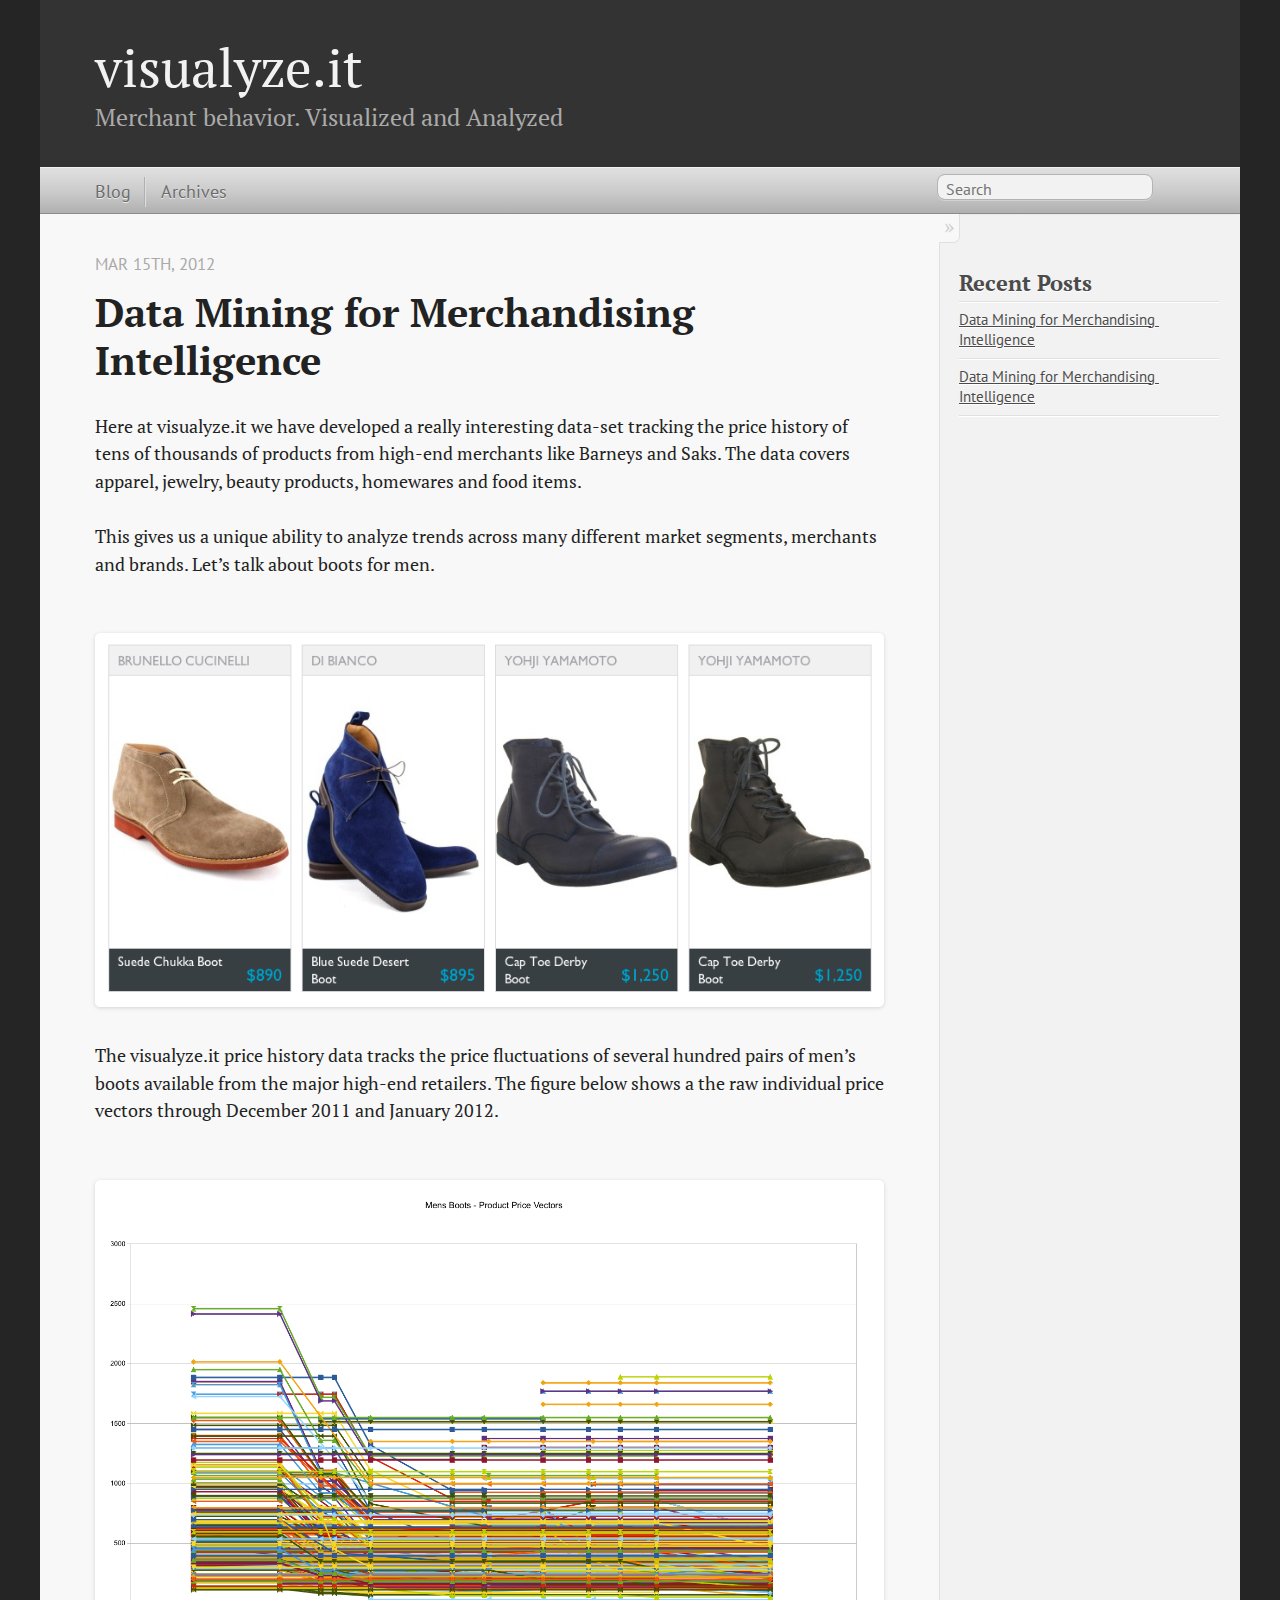
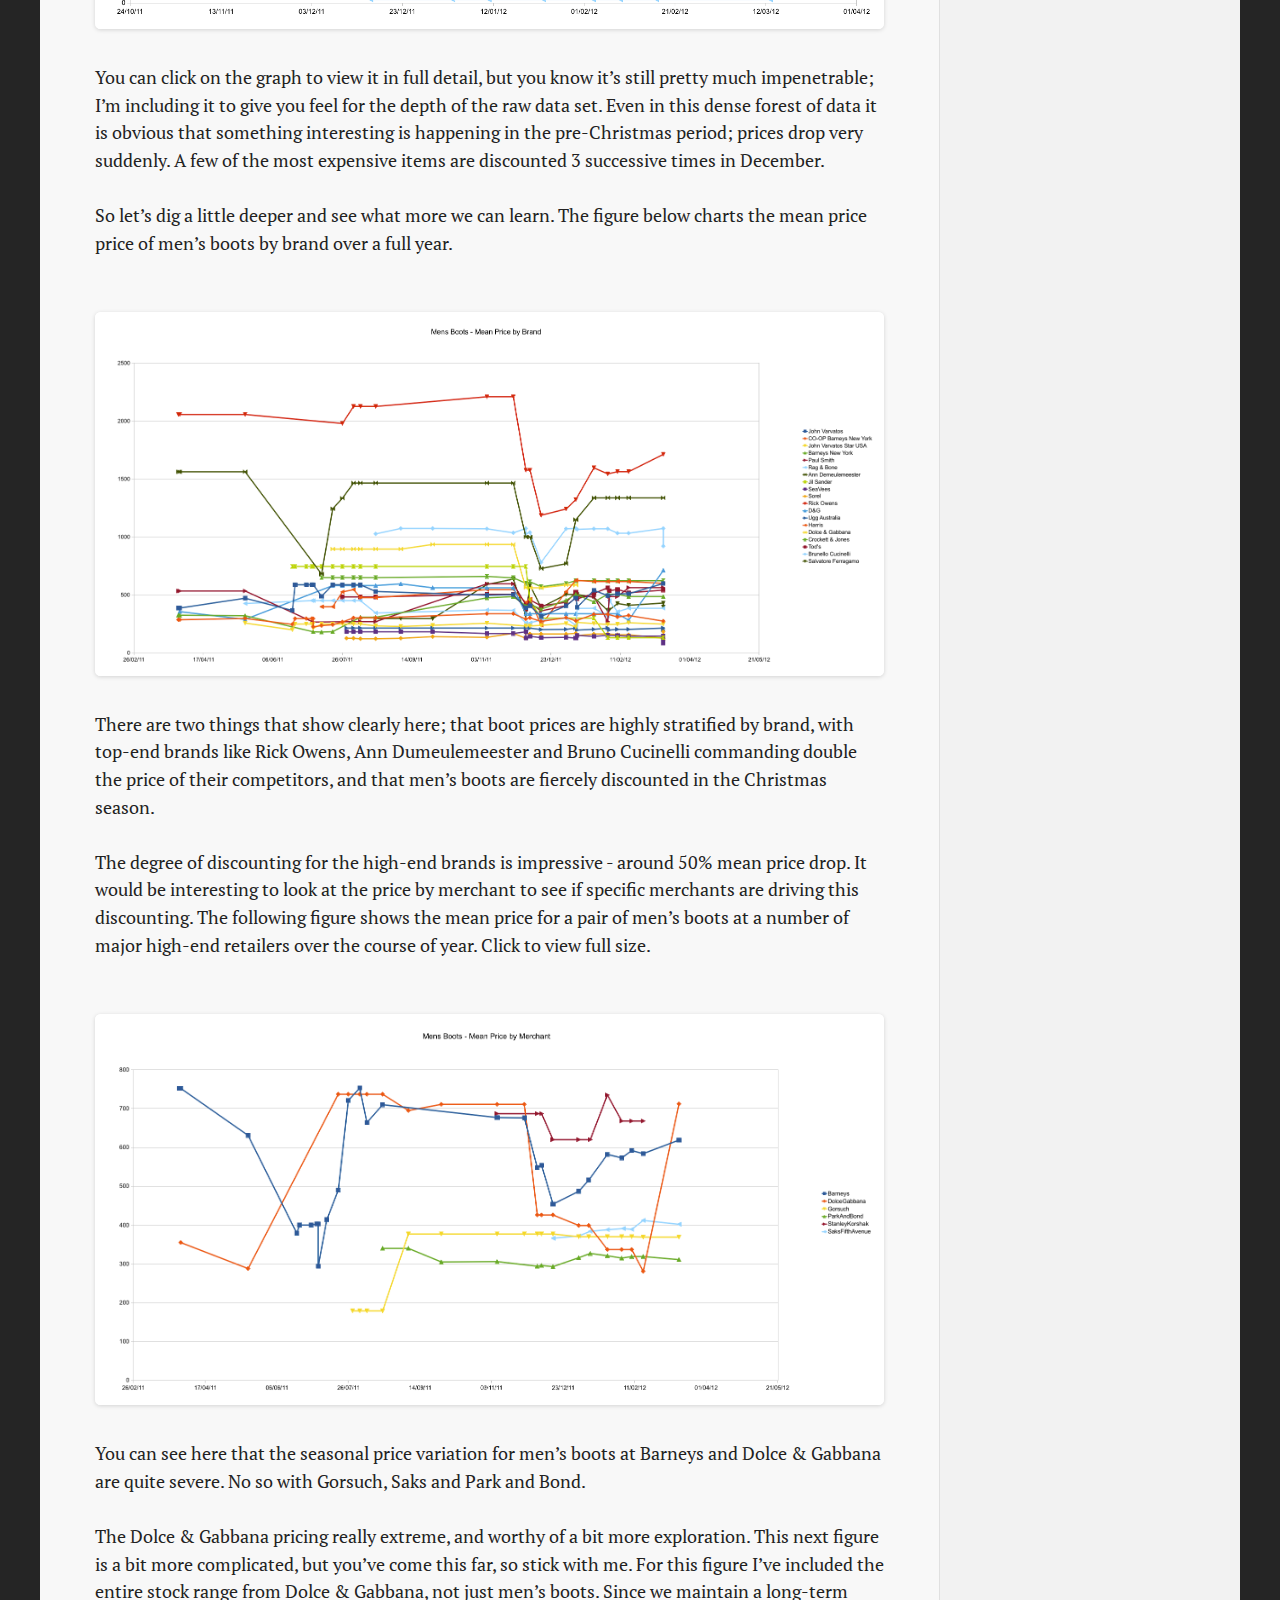
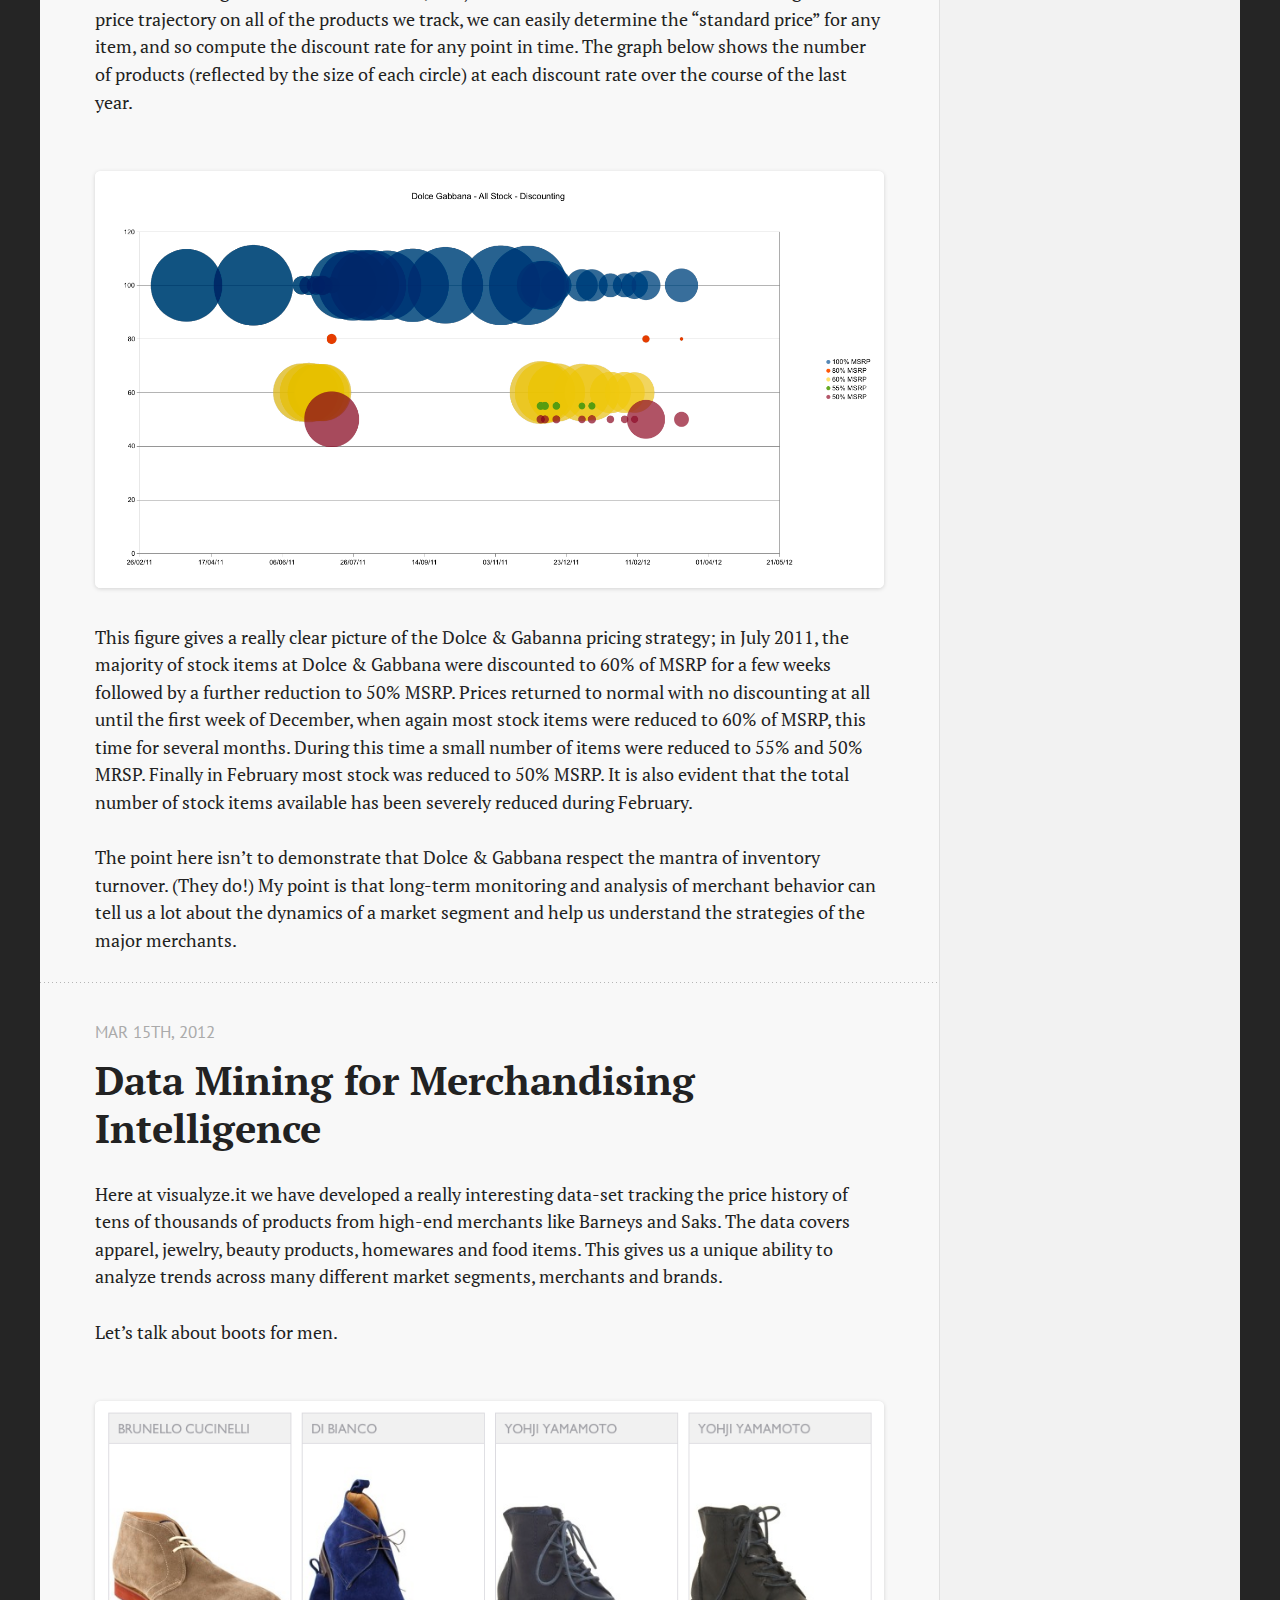
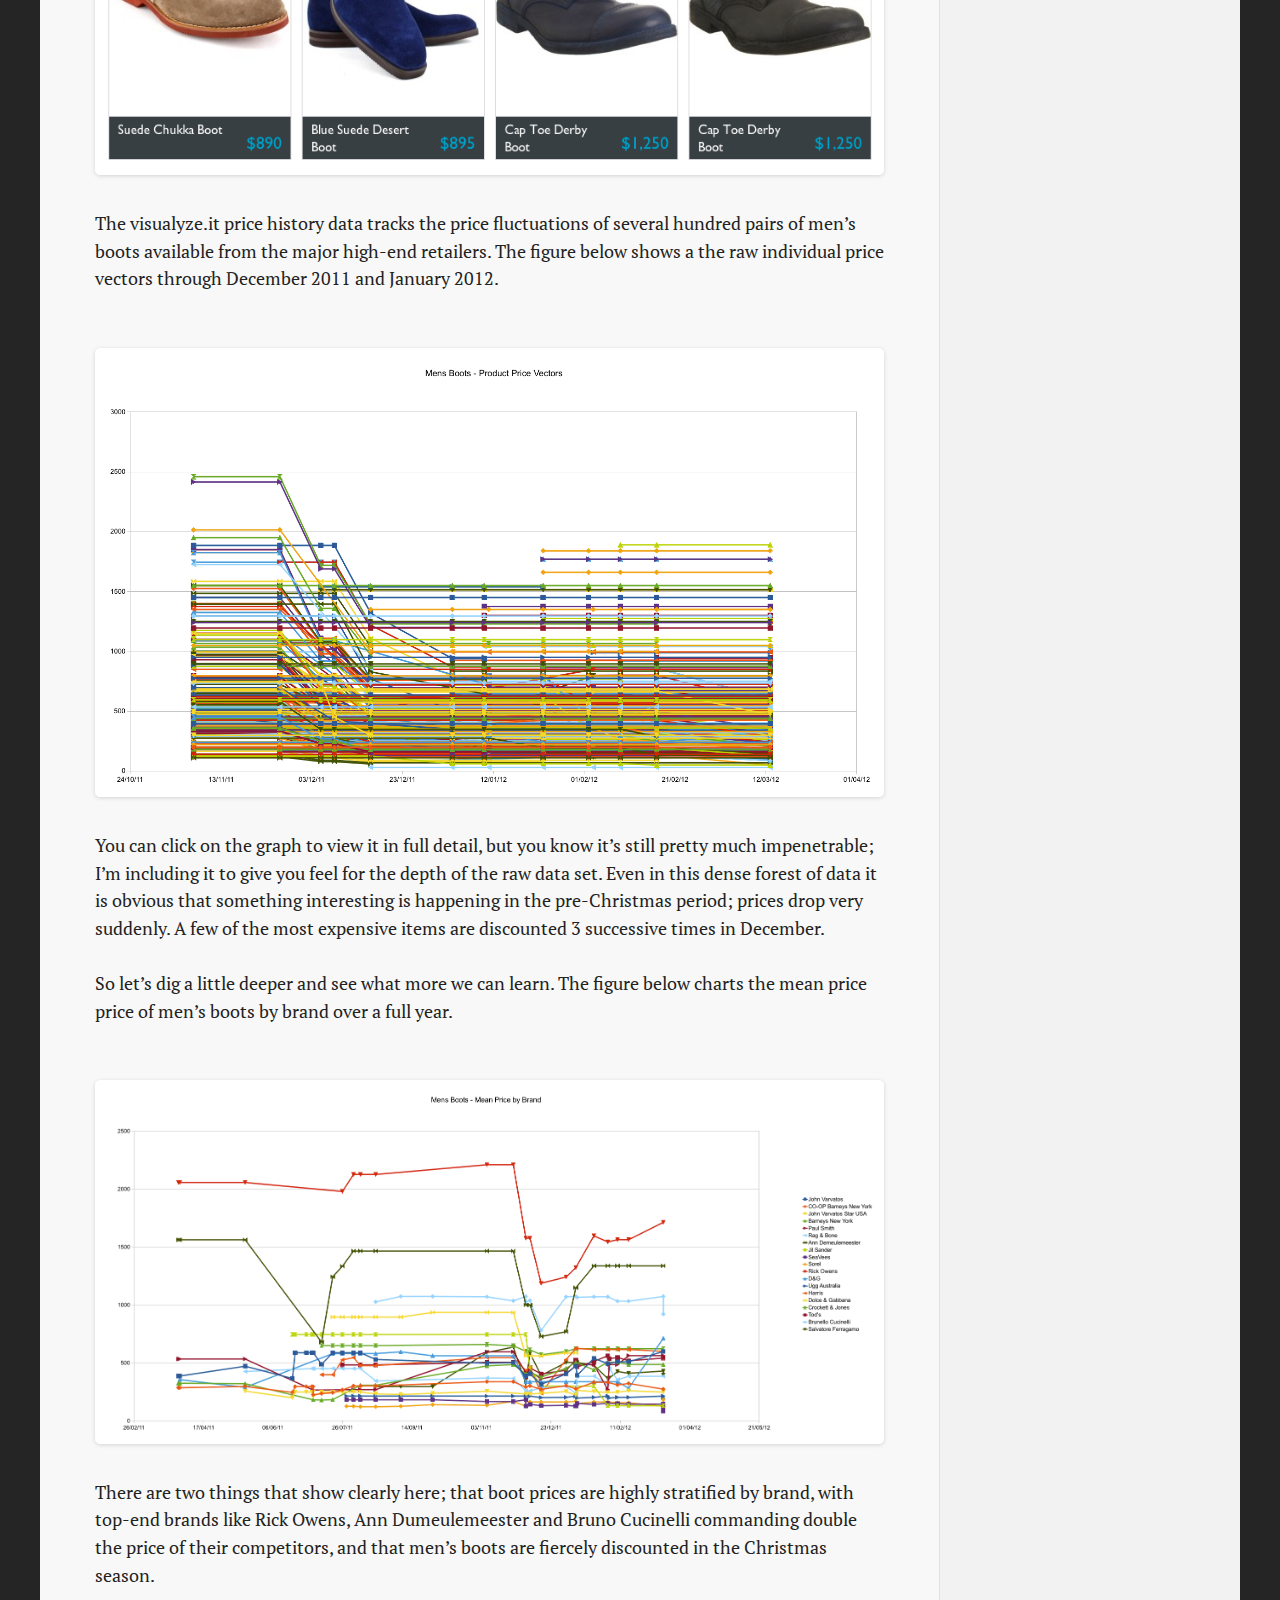
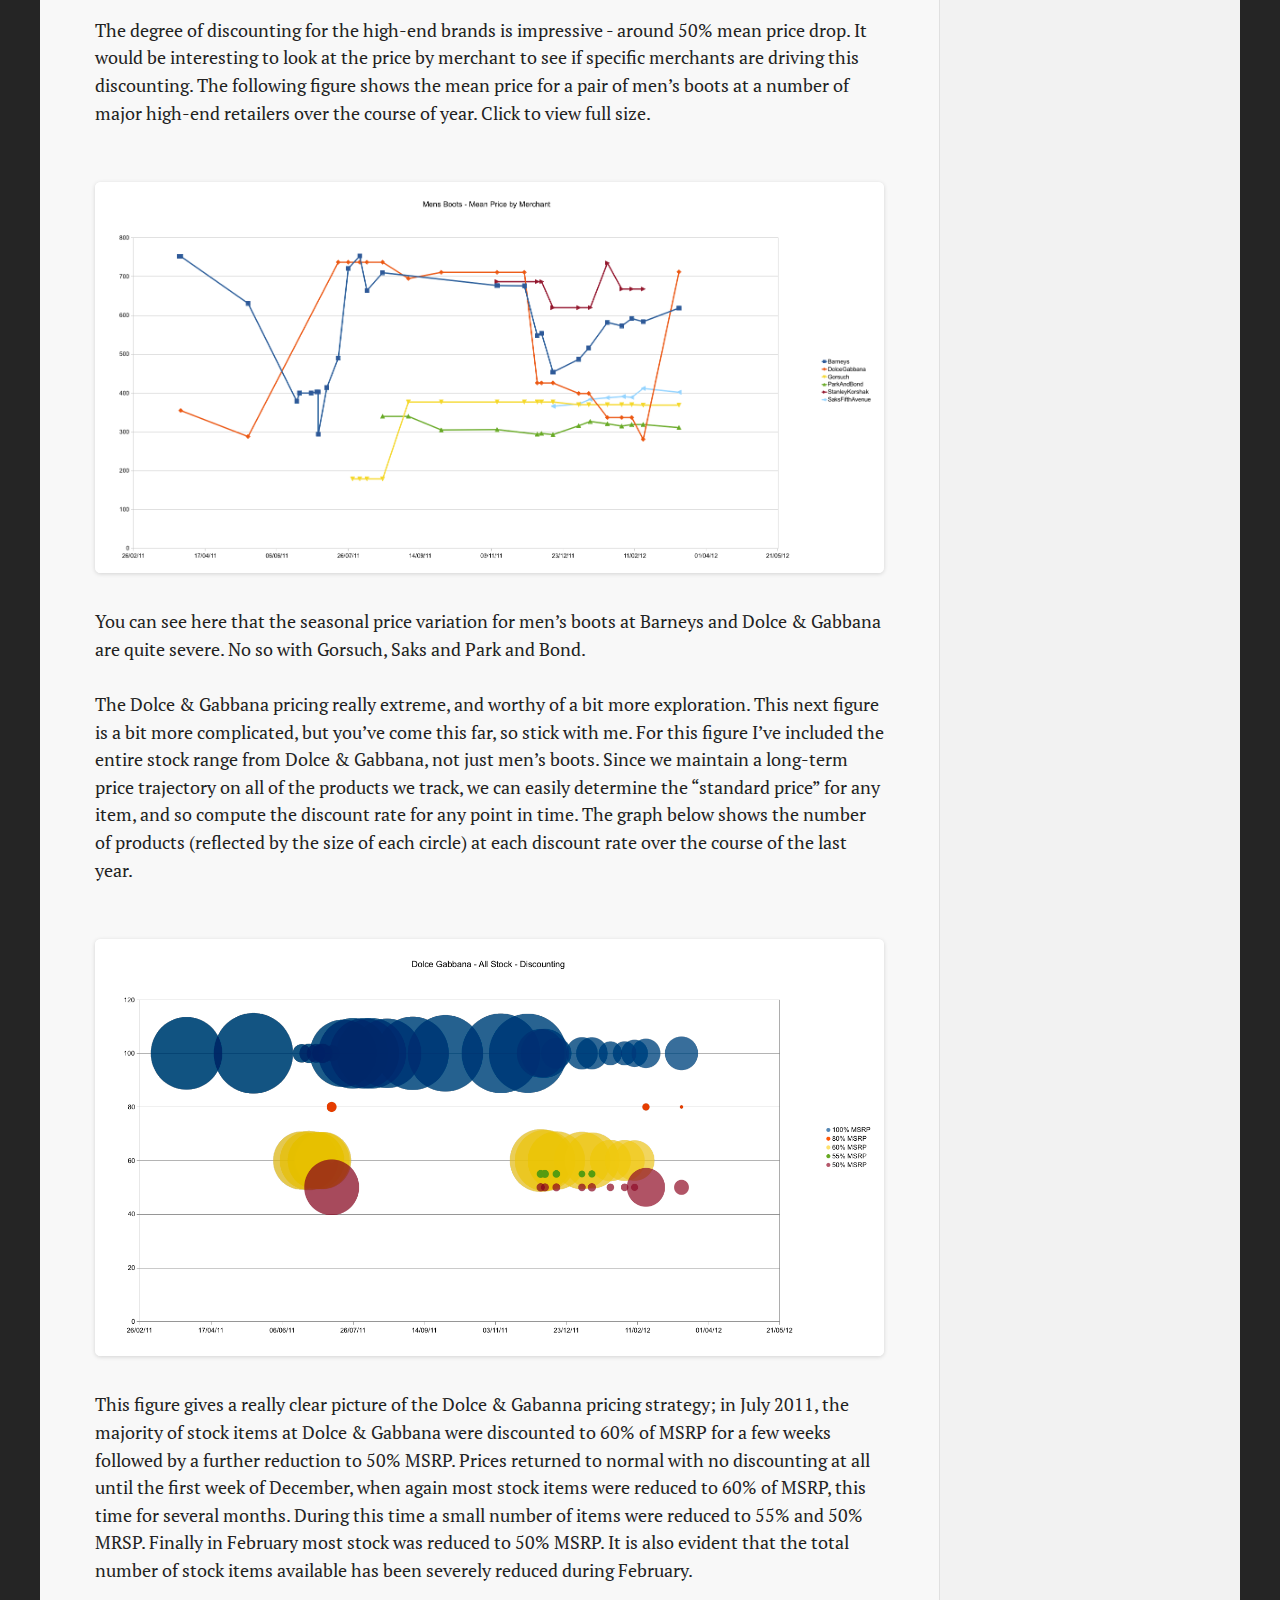
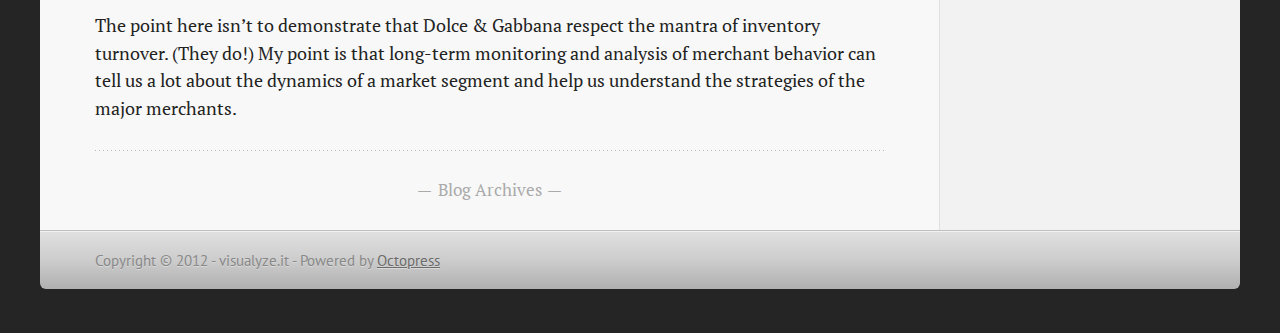
==== commit 8cf9fa5f: "Site updated at 2012-03-16 07:55:53 UTC" ====
--- a/index.html
+++ b/index.html
@@ -71,7 +71,7 @@
       
   <header>
     
-      <h1 class="entry-title"><a href="/blog/2012/03/15/dive-in-boots-and-all/">Data Mining for Merchandising Intelligence</a></h1>
+      <h1 class="entry-title"><a href="/blog/2012/03/15/merchandising-intelligence/">Data Mining for Merchandising Intelligence</a></h1>
     
     
       <p class="meta">
@@ -172,6 +172,113 @@
 
     </article>
   
+  
+    <article>
+      
+  <header>
+    
+      <h1 class="entry-title"><a href="/blog/2012/03/15/dive-in-boots-and-all/">Data Mining for Merchandising Intelligence</a></h1>
+    
+    
+      <p class="meta">
+        
+
+
+
+
+
+
+
+
+  
+
+
+<time datetime="2012-03-15T17:04:00+10:00" pubdate data-updated="true">Mar 15<span>th</span>, 2012</time>
+        
+      </p>
+    
+  </header>
+
+
+  <div class="entry-content"><p>Here at visualyze.it we have developed a really interesting data-set tracking the price history
+of tens of thousands of products from high-end merchants like Barneys and Saks.  The
+data covers apparel, jewelry, beauty products, homewares and food items.
+This gives us a unique ability to analyze trends across many different market segments, merchants and
+brands.</p>
+
+<p>Let&#8217;s talk about boots for men.</p>
+
+<p><a href="/images/2012-03-15/mens_boots.png">
+<img src="/images/2012-03-15/mens_boots.png" title="&#34;Mens Boots&#34;" alt="&#34;Mens Boots&#34;">
+</a></p>
+
+<p>The visualyze.it price history data tracks the price fluctuations of several hundred pairs of men&#8217;s boots
+available from the major high-end retailers.  The figure below shows a the raw individual
+price vectors through December 2011 and January 2012.</p>
+
+<p><a href="/images/2012-03-15/mens_boots_product_price_vectors.png">
+<img src="/images/2012-03-15/mens_boots_product_price_vectors.png" title="&#34;Mens Boots - Product Price Vectors&#34;" alt="&#34;Mens Boots - Product Price Vectors&#34;">
+</a></p>
+
+<p>You can click on the graph to view it in full detail, but you know it&#8217;s still
+pretty much impenetrable; I&#8217;m including it to give you feel
+for the depth of the raw data set.  Even in this dense forest of data
+it is obvious that something interesting is happening in the pre-Christmas period;
+prices drop very suddenly.  A few of the most expensive items are discounted
+3 successive times in December.</p>
+
+<p>So let&#8217;s dig a little deeper and see what more we can learn.
+The figure below charts the mean price price of men&#8217;s boots by brand over a full year.</p>
+
+<p><a href="/images/2012-03-15/mens_boots_mean_price_by_brand.png">
+<img src="/images/2012-03-15/mens_boots_mean_price_by_brand.png" title="&#34;Mens Boots - Price Trend by Brand&#34;" alt="&#34;Mens Boots - Price Trend by Brand&#34;">
+</a></p>
+
+<p>There are two things that show clearly here; that boot prices are highly stratified by brand, with top-end brands like Rick Owens, Ann Dumeulemeester and Bruno Cucinelli commanding double the price of their competitors, and that men&#8217;s boots are fiercely discounted in the Christmas season.</p>
+
+<p>The degree of discounting for the high-end brands is impressive - around 50% mean price drop.  It would
+be interesting to look at the price by merchant to see if specific merchants are
+driving this discounting.  The following figure shows the mean price for a pair of men&#8217;s boots at
+a number of major high-end retailers over the course of year.  Click to view full size.</p>
+
+<p><a href="/images/2012-03-15/mens_boots_mean_price_by_merchant.png">
+<img src="/images/2012-03-15/mens_boots_mean_price_by_merchant.png" title="&#34;Mens Boots - Mean Price by Merchant&#34;" alt="&#34;Mens Boots - Mean Price by Merchant&#34;">
+</a></p>
+
+<p>You can see here that the seasonal price variation for men&#8217;s boots at Barneys and Dolce &amp; Gabbana are quite severe.  No so with Gorsuch, Saks and Park and Bond.</p>
+
+<p>The Dolce &amp; Gabbana pricing really extreme, and worthy of a bit more exploration.  This next figure is
+a bit more complicated, but you&#8217;ve come this far, so stick with me.  For this figure I&#8217;ve included the entire stock
+range from Dolce &amp; Gabbana, not just men&#8217;s boots.  Since we maintain a long-term price trajectory
+on all of the products we track, we can easily determine the &#8220;standard price&#8221; for any item, and so
+compute the discount rate for any point in time.
+The graph below shows the number of products (reflected by the size of each circle) at each
+discount rate over the course of the last year.</p>
+
+<p><a href="/images/2012-03-15/dolce_gabbana_all_stock_discounting.png">
+<img src="/images/2012-03-15/dolce_gabbana_all_stock_discounting.png" title="&#34;Dolce & Gabanna - All Stock - Discounting&#34;" alt="&#34;Dolce & Gabanna - All Stock - Discounting&#34;">
+</a></p>
+
+<p>This figure gives a really clear picture of the Dolce &amp; Gabanna pricing strategy;
+in July 2011, the majority of stock items at Dolce &amp; Gabbana
+were discounted to 60% of MSRP for a few weeks followed by a further reduction to 50% MSRP.  Prices
+returned to normal with no discounting at all until the first week of December, when again most stock items were
+reduced to 60% of MSRP, this time for several months.  During this time a small number of items were
+reduced to 55% and 50% MRSP.  Finally in February most stock was reduced to 50% MSRP.  It is also
+evident that the total number of stock items available has been severely reduced during February.</p>
+
+<p>The point here isn&#8217;t to demonstrate that Dolce &amp; Gabbana
+respect the mantra of inventory turnover.  (They do!)
+My point is that long-term monitoring and analysis of merchant
+behavior can tell us a lot about the dynamics of a market segment
+and help us understand the strategies of the major merchants.</p>
+</div>
+  
+  
+
+
+    </article>
+  
   <div class="pagination">
     
     <a href="/blog/archives">Blog Archives</a>
@@ -183,6 +290,10 @@
     <section>
   <h1>Recent Posts</h1>
   <ul id="recent_posts">
+    
+      <li class="post">
+        <a href="/blog/2012/03/15/merchandising-intelligence/">Data Mining for Merchandising Intelligence</a>
+      </li>
     
       <li class="post">
         <a href="/blog/2012/03/15/dive-in-boots-and-all/">Data Mining for Merchandising Intelligence</a>
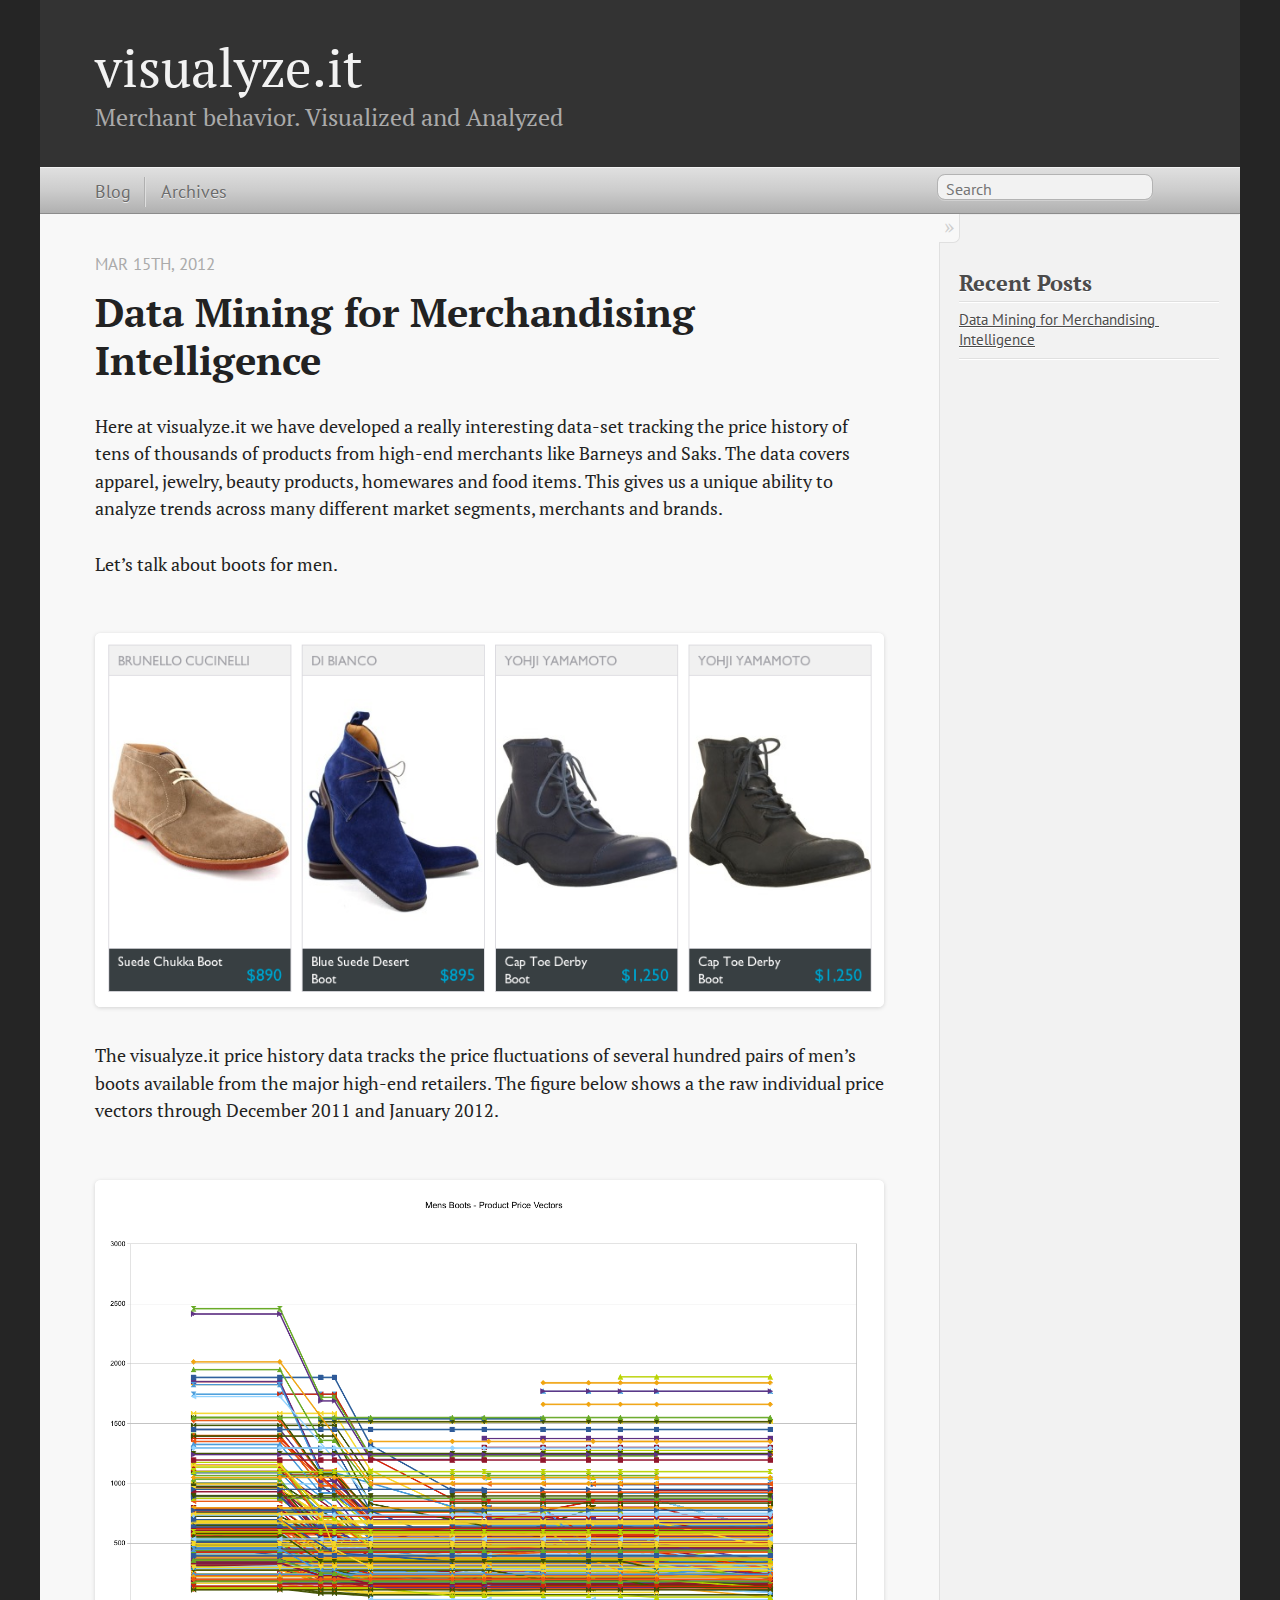
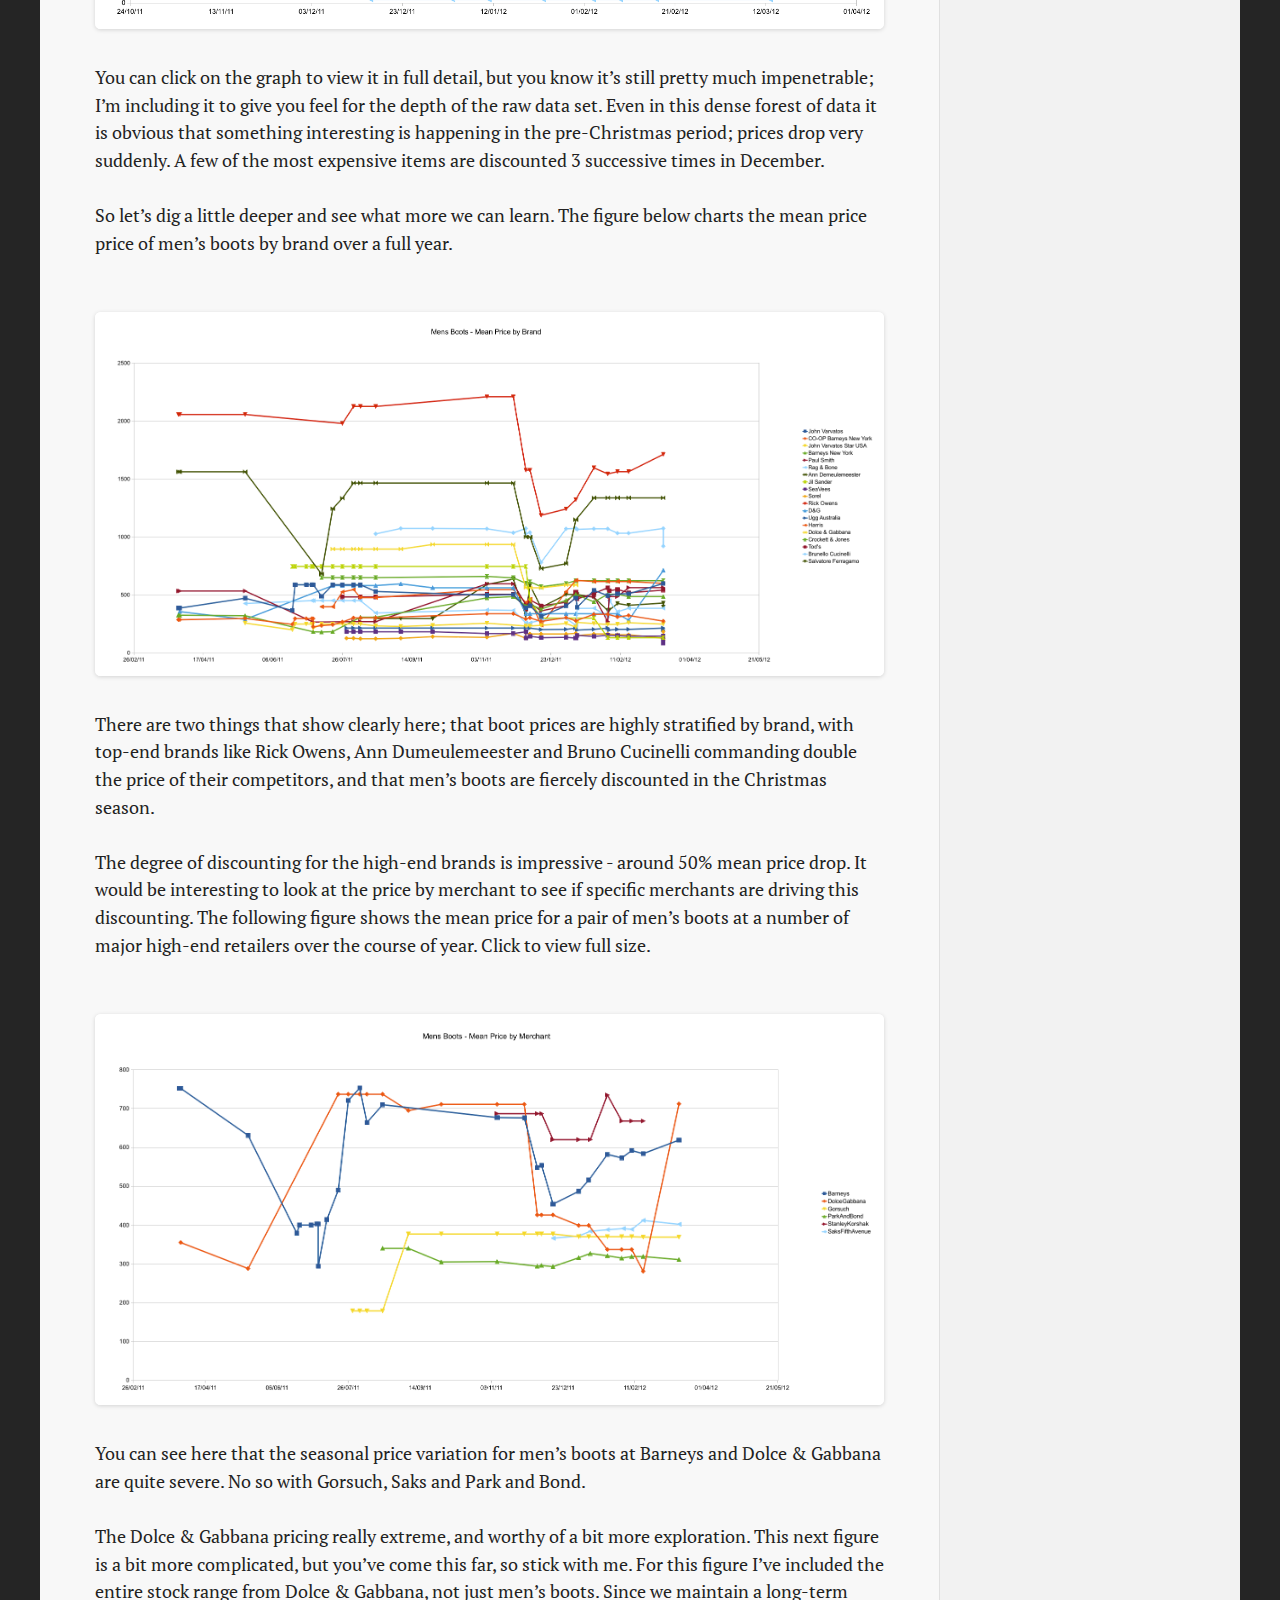
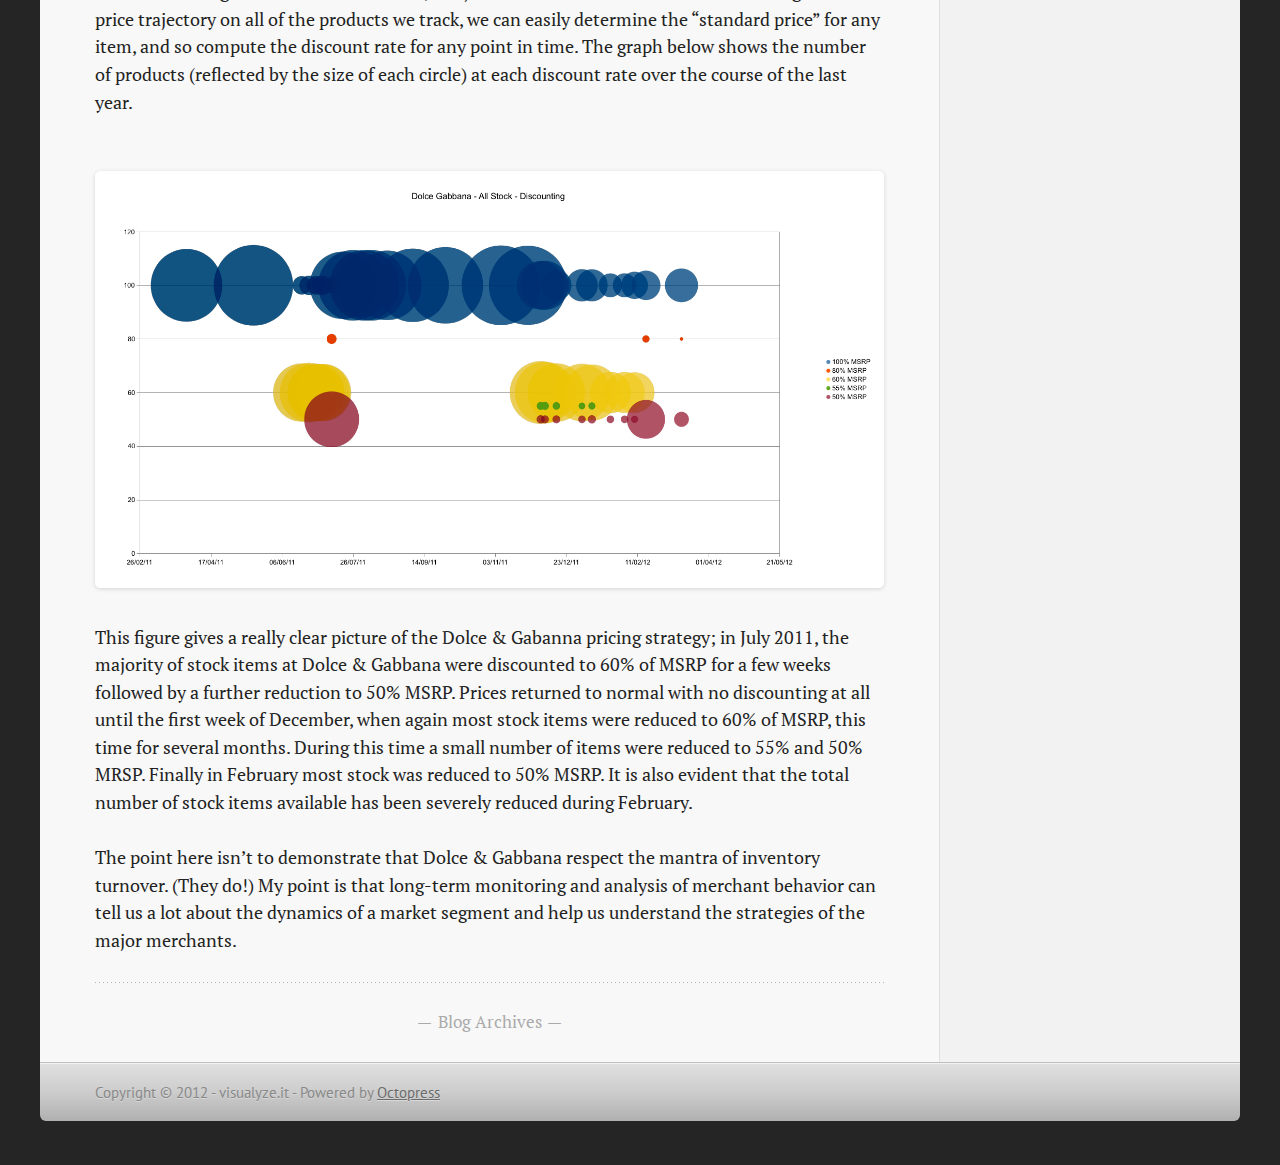
==== commit 846dd5cf: "Site updated at 2012-03-16 07:58:37 UTC" ====
--- a/index.html
+++ b/index.html
@@ -96,10 +96,11 @@
 
   <div class="entry-content"><p>Here at visualyze.it we have developed a really interesting data-set tracking the price history
 of tens of thousands of products from high-end merchants like Barneys and Saks.  The
-data covers apparel, jewelry, beauty products, homewares and food items.</p>
-
-<p>This gives us a unique ability to analyze trends across many different market segments, merchants and
-brands.  Let&#8217;s talk about boots for men.</p>
+data covers apparel, jewelry, beauty products, homewares and food items.
+This gives us a unique ability to analyze trends across many different market segments, merchants and
+brands.</p>
+
+<p>Let&#8217;s talk about boots for men.</p>
 
 <p><a href="/images/2012-03-15/mens_boots.png">
 <img src="/images/2012-03-15/mens_boots.png" title="&#34;Mens Boots&#34;" alt="&#34;Mens Boots&#34;">
@@ -172,113 +173,6 @@
 
     </article>
   
-  
-    <article>
-      
-  <header>
-    
-      <h1 class="entry-title"><a href="/blog/2012/03/15/dive-in-boots-and-all/">Data Mining for Merchandising Intelligence</a></h1>
-    
-    
-      <p class="meta">
-        
-
-
-
-
-
-
-
-
-  
-
-
-<time datetime="2012-03-15T17:04:00+10:00" pubdate data-updated="true">Mar 15<span>th</span>, 2012</time>
-        
-      </p>
-    
-  </header>
-
-
-  <div class="entry-content"><p>Here at visualyze.it we have developed a really interesting data-set tracking the price history
-of tens of thousands of products from high-end merchants like Barneys and Saks.  The
-data covers apparel, jewelry, beauty products, homewares and food items.
-This gives us a unique ability to analyze trends across many different market segments, merchants and
-brands.</p>
-
-<p>Let&#8217;s talk about boots for men.</p>
-
-<p><a href="/images/2012-03-15/mens_boots.png">
-<img src="/images/2012-03-15/mens_boots.png" title="&#34;Mens Boots&#34;" alt="&#34;Mens Boots&#34;">
-</a></p>
-
-<p>The visualyze.it price history data tracks the price fluctuations of several hundred pairs of men&#8217;s boots
-available from the major high-end retailers.  The figure below shows a the raw individual
-price vectors through December 2011 and January 2012.</p>
-
-<p><a href="/images/2012-03-15/mens_boots_product_price_vectors.png">
-<img src="/images/2012-03-15/mens_boots_product_price_vectors.png" title="&#34;Mens Boots - Product Price Vectors&#34;" alt="&#34;Mens Boots - Product Price Vectors&#34;">
-</a></p>
-
-<p>You can click on the graph to view it in full detail, but you know it&#8217;s still
-pretty much impenetrable; I&#8217;m including it to give you feel
-for the depth of the raw data set.  Even in this dense forest of data
-it is obvious that something interesting is happening in the pre-Christmas period;
-prices drop very suddenly.  A few of the most expensive items are discounted
-3 successive times in December.</p>
-
-<p>So let&#8217;s dig a little deeper and see what more we can learn.
-The figure below charts the mean price price of men&#8217;s boots by brand over a full year.</p>
-
-<p><a href="/images/2012-03-15/mens_boots_mean_price_by_brand.png">
-<img src="/images/2012-03-15/mens_boots_mean_price_by_brand.png" title="&#34;Mens Boots - Price Trend by Brand&#34;" alt="&#34;Mens Boots - Price Trend by Brand&#34;">
-</a></p>
-
-<p>There are two things that show clearly here; that boot prices are highly stratified by brand, with top-end brands like Rick Owens, Ann Dumeulemeester and Bruno Cucinelli commanding double the price of their competitors, and that men&#8217;s boots are fiercely discounted in the Christmas season.</p>
-
-<p>The degree of discounting for the high-end brands is impressive - around 50% mean price drop.  It would
-be interesting to look at the price by merchant to see if specific merchants are
-driving this discounting.  The following figure shows the mean price for a pair of men&#8217;s boots at
-a number of major high-end retailers over the course of year.  Click to view full size.</p>
-
-<p><a href="/images/2012-03-15/mens_boots_mean_price_by_merchant.png">
-<img src="/images/2012-03-15/mens_boots_mean_price_by_merchant.png" title="&#34;Mens Boots - Mean Price by Merchant&#34;" alt="&#34;Mens Boots - Mean Price by Merchant&#34;">
-</a></p>
-
-<p>You can see here that the seasonal price variation for men&#8217;s boots at Barneys and Dolce &amp; Gabbana are quite severe.  No so with Gorsuch, Saks and Park and Bond.</p>
-
-<p>The Dolce &amp; Gabbana pricing really extreme, and worthy of a bit more exploration.  This next figure is
-a bit more complicated, but you&#8217;ve come this far, so stick with me.  For this figure I&#8217;ve included the entire stock
-range from Dolce &amp; Gabbana, not just men&#8217;s boots.  Since we maintain a long-term price trajectory
-on all of the products we track, we can easily determine the &#8220;standard price&#8221; for any item, and so
-compute the discount rate for any point in time.
-The graph below shows the number of products (reflected by the size of each circle) at each
-discount rate over the course of the last year.</p>
-
-<p><a href="/images/2012-03-15/dolce_gabbana_all_stock_discounting.png">
-<img src="/images/2012-03-15/dolce_gabbana_all_stock_discounting.png" title="&#34;Dolce & Gabanna - All Stock - Discounting&#34;" alt="&#34;Dolce & Gabanna - All Stock - Discounting&#34;">
-</a></p>
-
-<p>This figure gives a really clear picture of the Dolce &amp; Gabanna pricing strategy;
-in July 2011, the majority of stock items at Dolce &amp; Gabbana
-were discounted to 60% of MSRP for a few weeks followed by a further reduction to 50% MSRP.  Prices
-returned to normal with no discounting at all until the first week of December, when again most stock items were
-reduced to 60% of MSRP, this time for several months.  During this time a small number of items were
-reduced to 55% and 50% MRSP.  Finally in February most stock was reduced to 50% MSRP.  It is also
-evident that the total number of stock items available has been severely reduced during February.</p>
-
-<p>The point here isn&#8217;t to demonstrate that Dolce &amp; Gabbana
-respect the mantra of inventory turnover.  (They do!)
-My point is that long-term monitoring and analysis of merchant
-behavior can tell us a lot about the dynamics of a market segment
-and help us understand the strategies of the major merchants.</p>
-</div>
-  
-  
-
-
-    </article>
-  
   <div class="pagination">
     
     <a href="/blog/archives">Blog Archives</a>
@@ -293,10 +187,6 @@
     
       <li class="post">
         <a href="/blog/2012/03/15/merchandising-intelligence/">Data Mining for Merchandising Intelligence</a>
-      </li>
-    
-      <li class="post">
-        <a href="/blog/2012/03/15/dive-in-boots-and-all/">Data Mining for Merchandising Intelligence</a>
       </li>
     
   </ul>
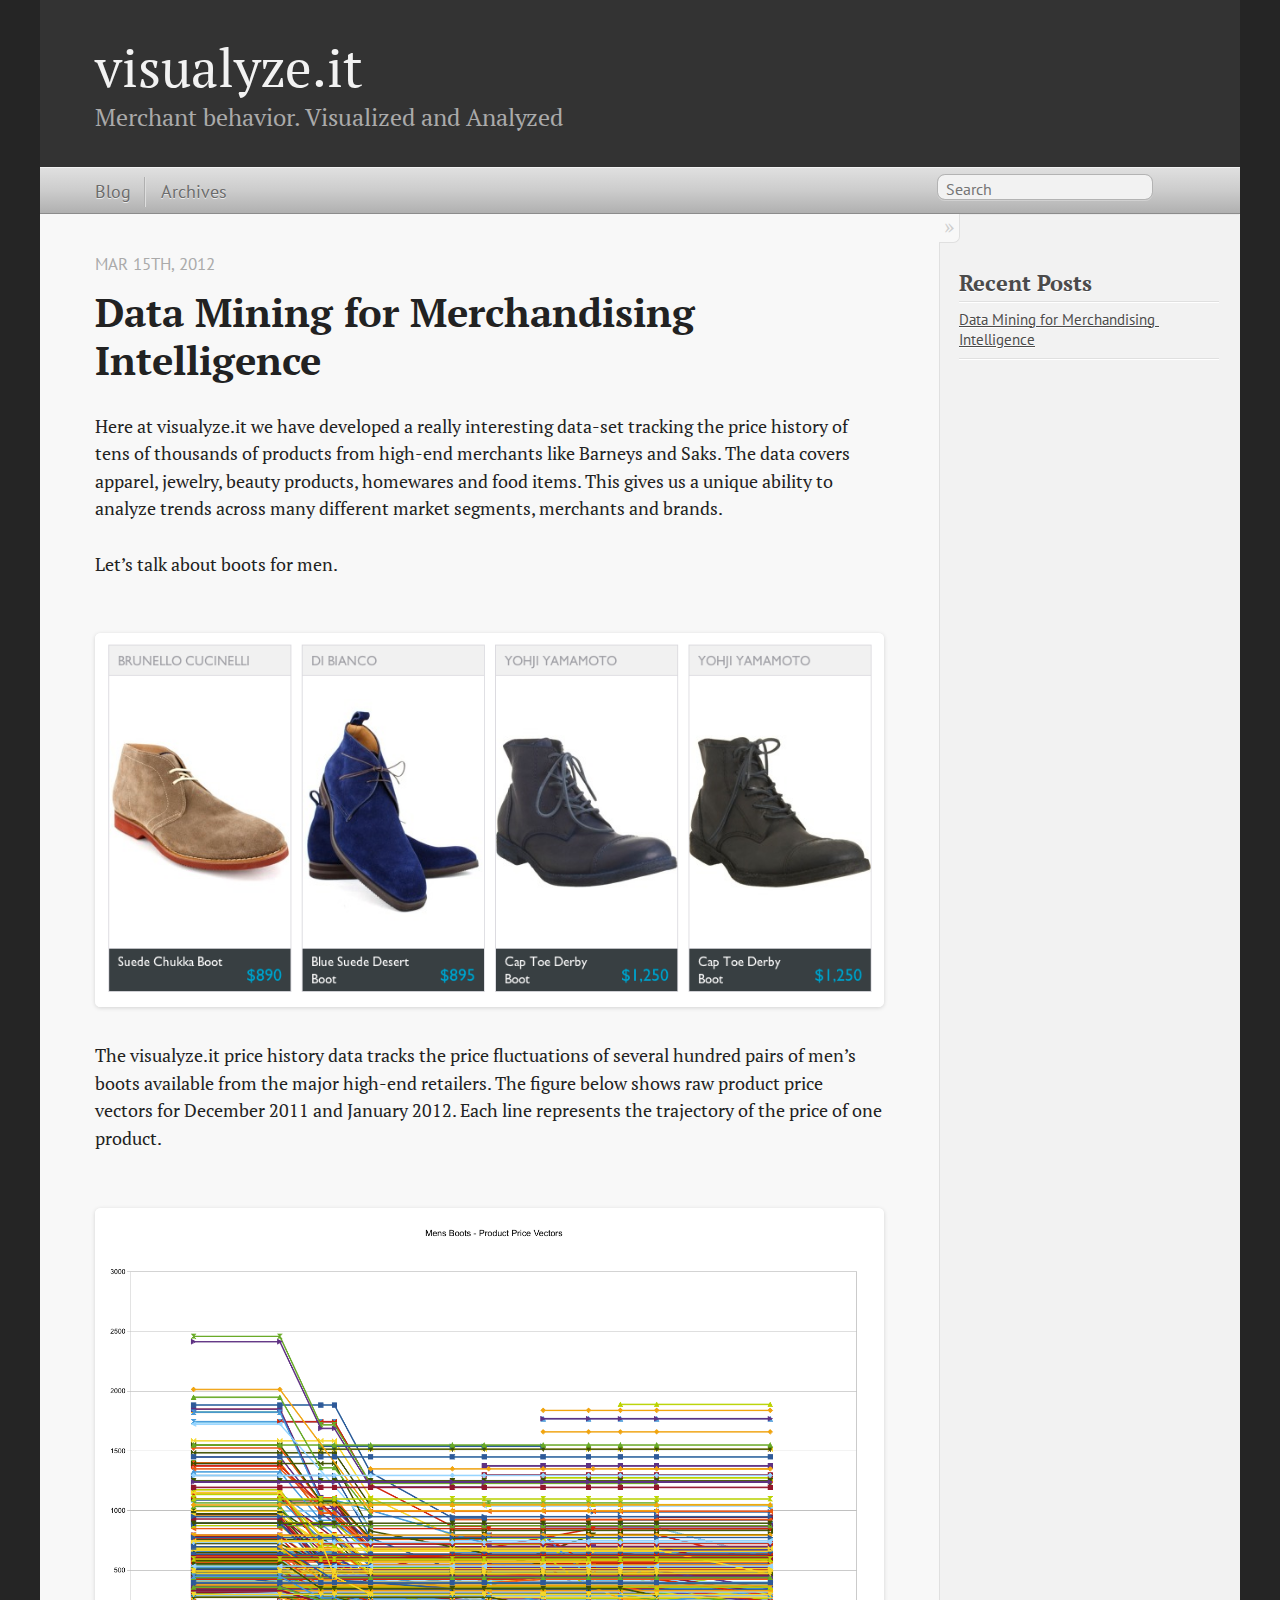
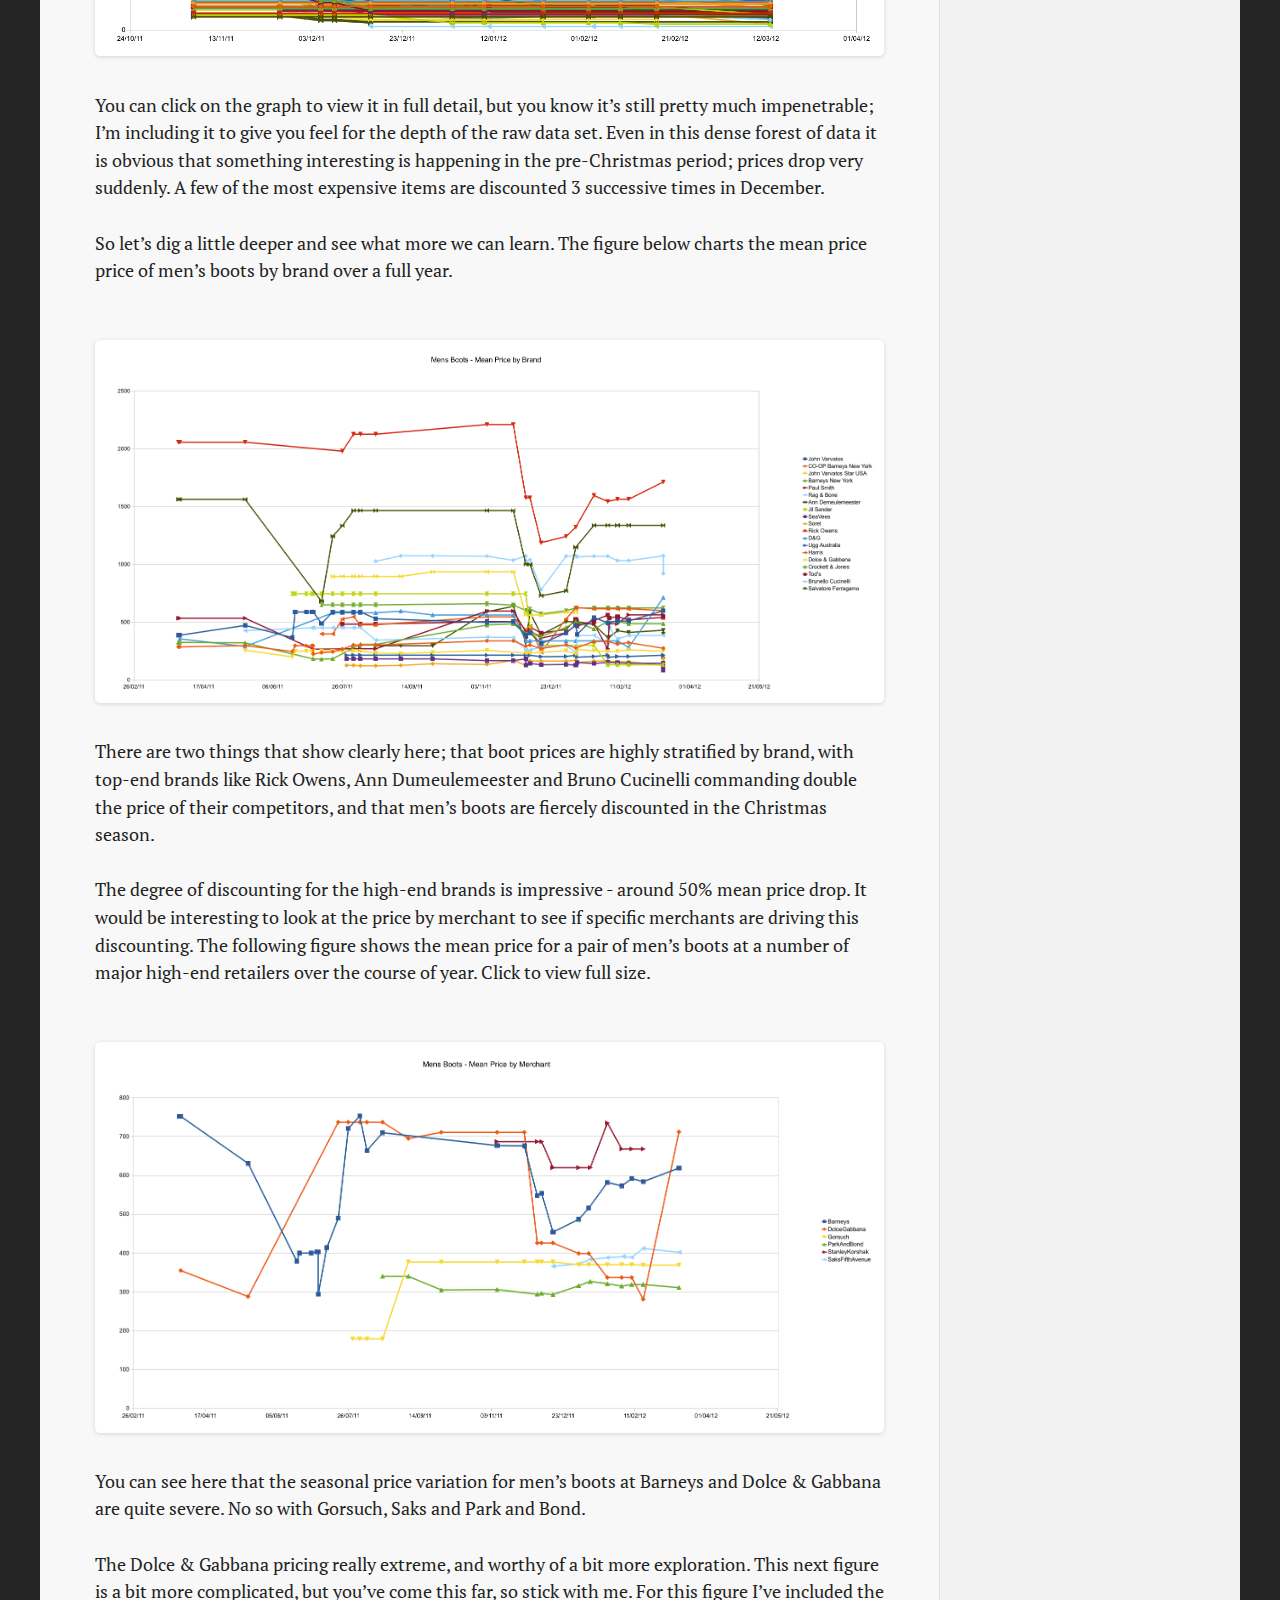
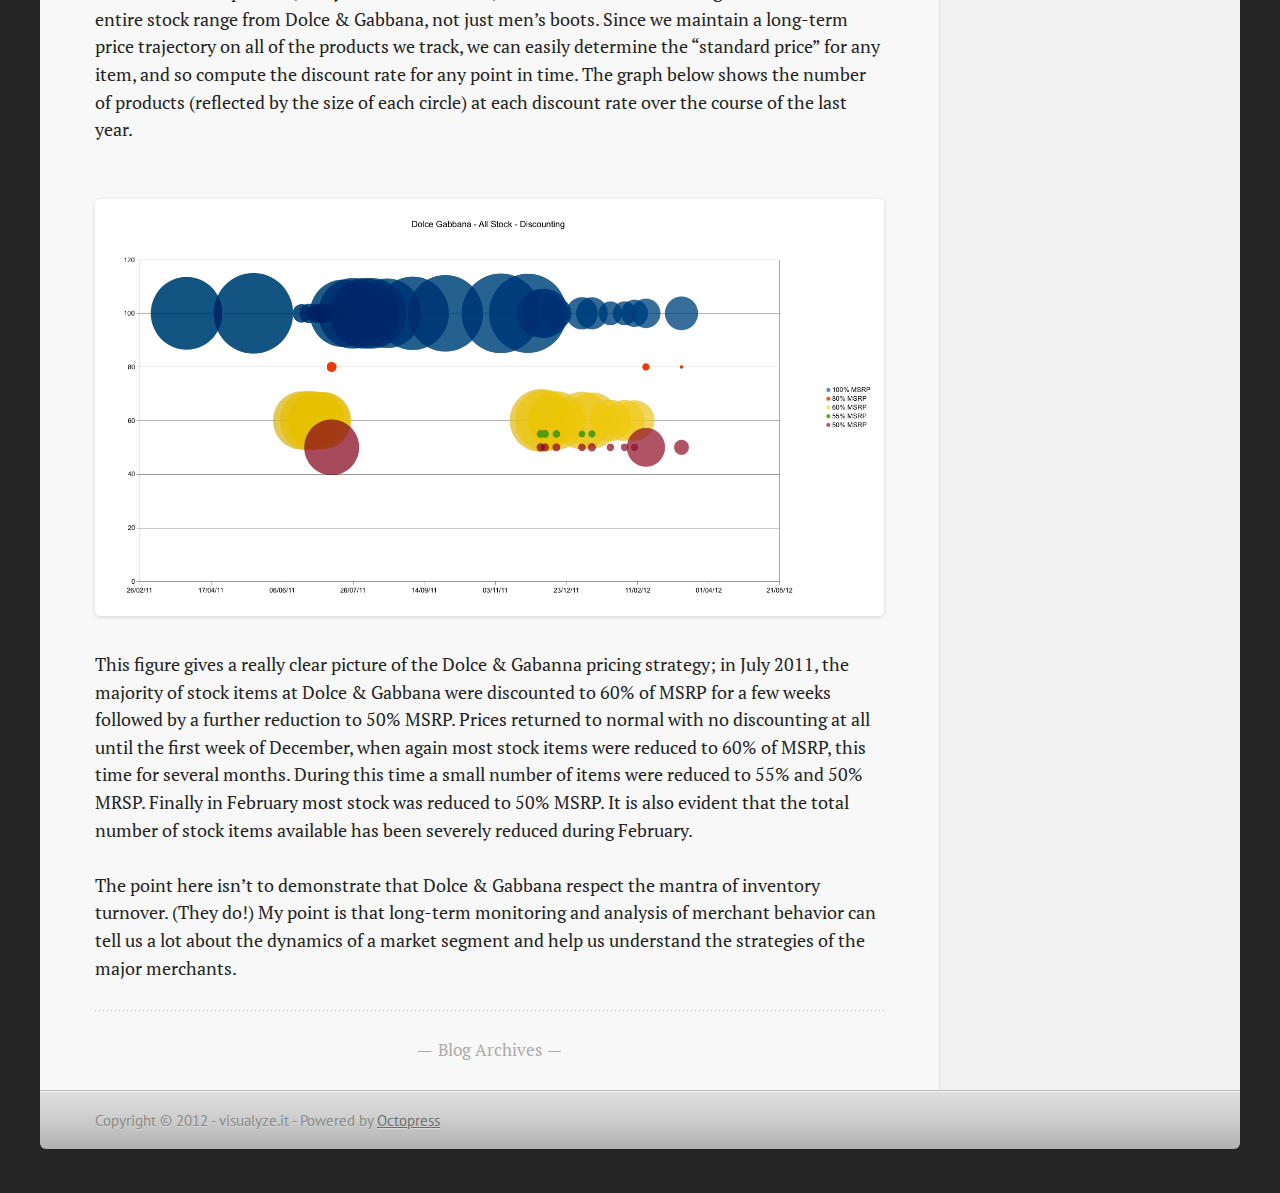
==== commit b2017a98: "Site updated at 2012-03-17 01:12:28 UTC" ====
--- a/index.html
+++ b/index.html
@@ -107,8 +107,9 @@
 </a></p>
 
 <p>The visualyze.it price history data tracks the price fluctuations of several hundred pairs of men&#8217;s boots
-available from the major high-end retailers.  The figure below shows a the raw individual
-price vectors through December 2011 and January 2012.</p>
+available from the major high-end retailers.  The figure below shows raw product
+price vectors for December 2011 and January 2012.  Each line represents the trajectory
+of the price of one product.</p>
 
 <p><a href="/images/2012-03-15/mens_boots_product_price_vectors.png">
 <img src="/images/2012-03-15/mens_boots_product_price_vectors.png" title="&#34;Mens Boots - Product Price Vectors&#34;" alt="&#34;Mens Boots - Product Price Vectors&#34;">
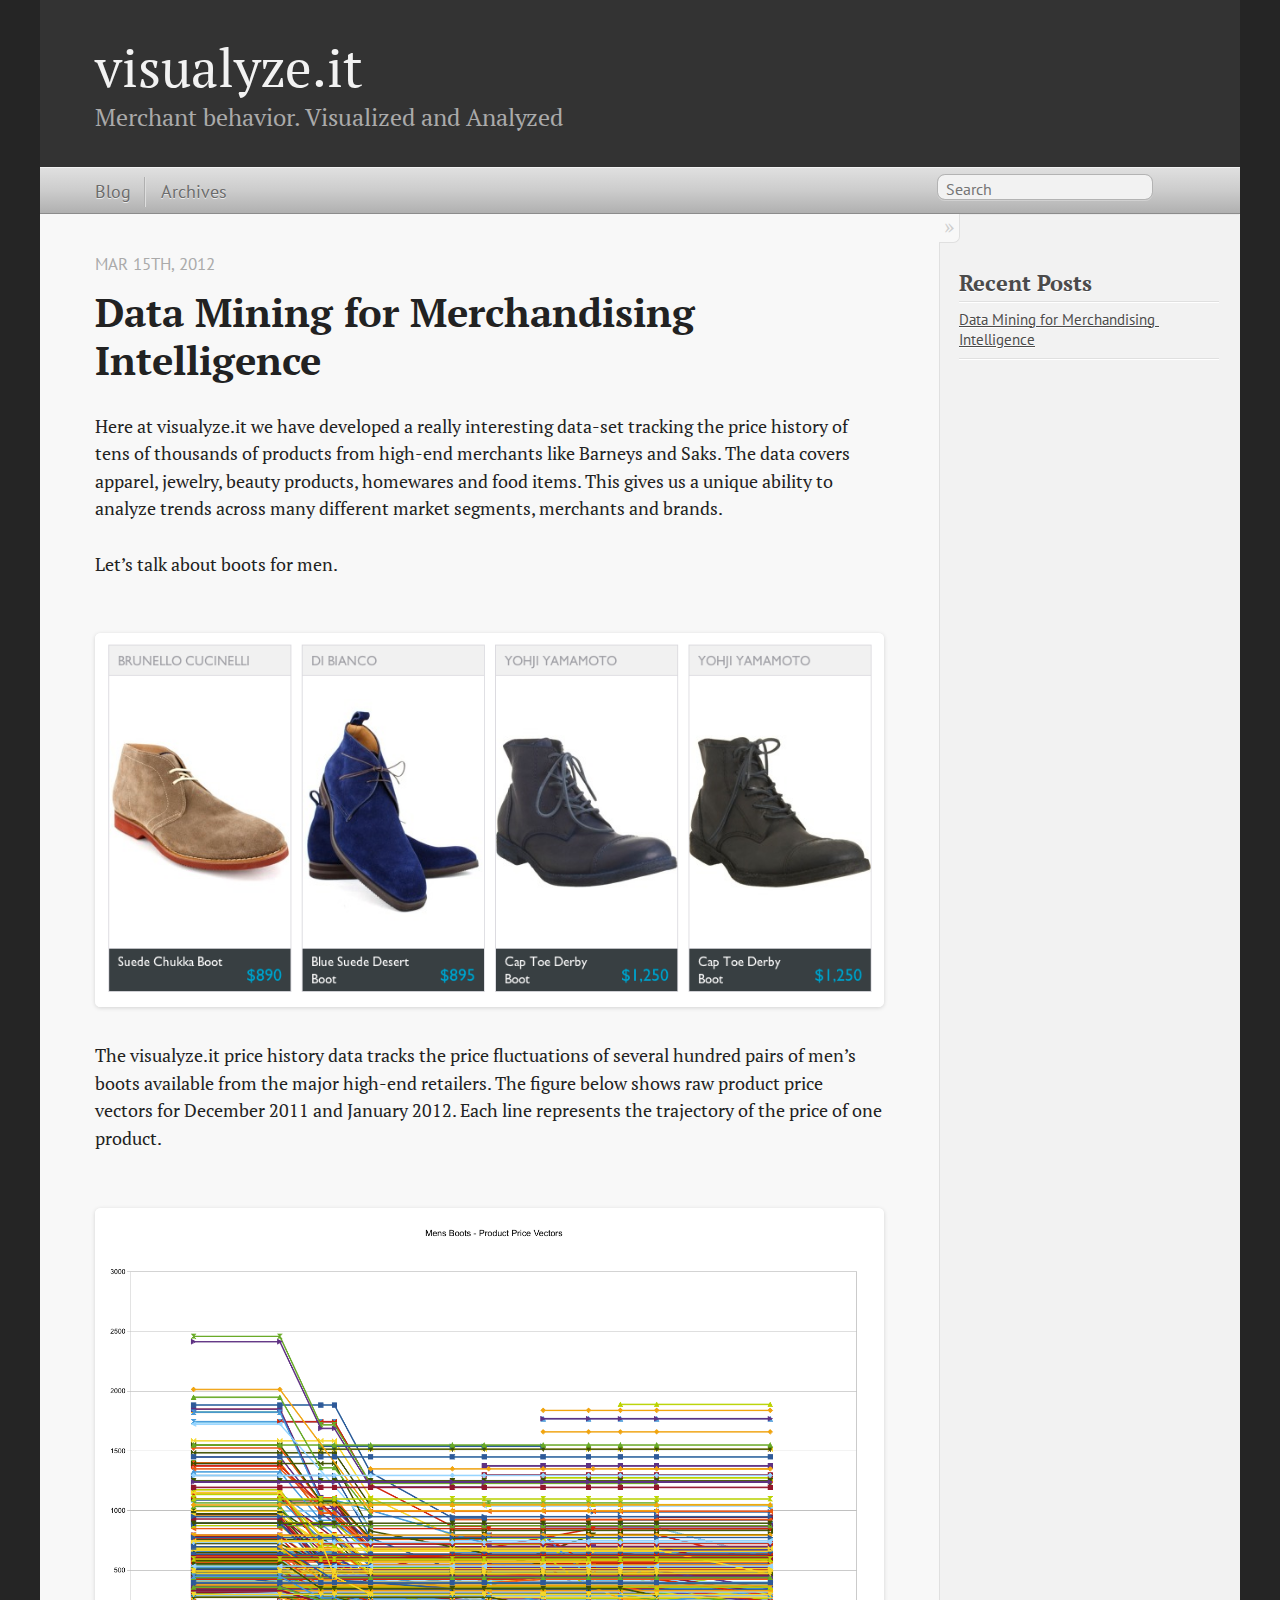
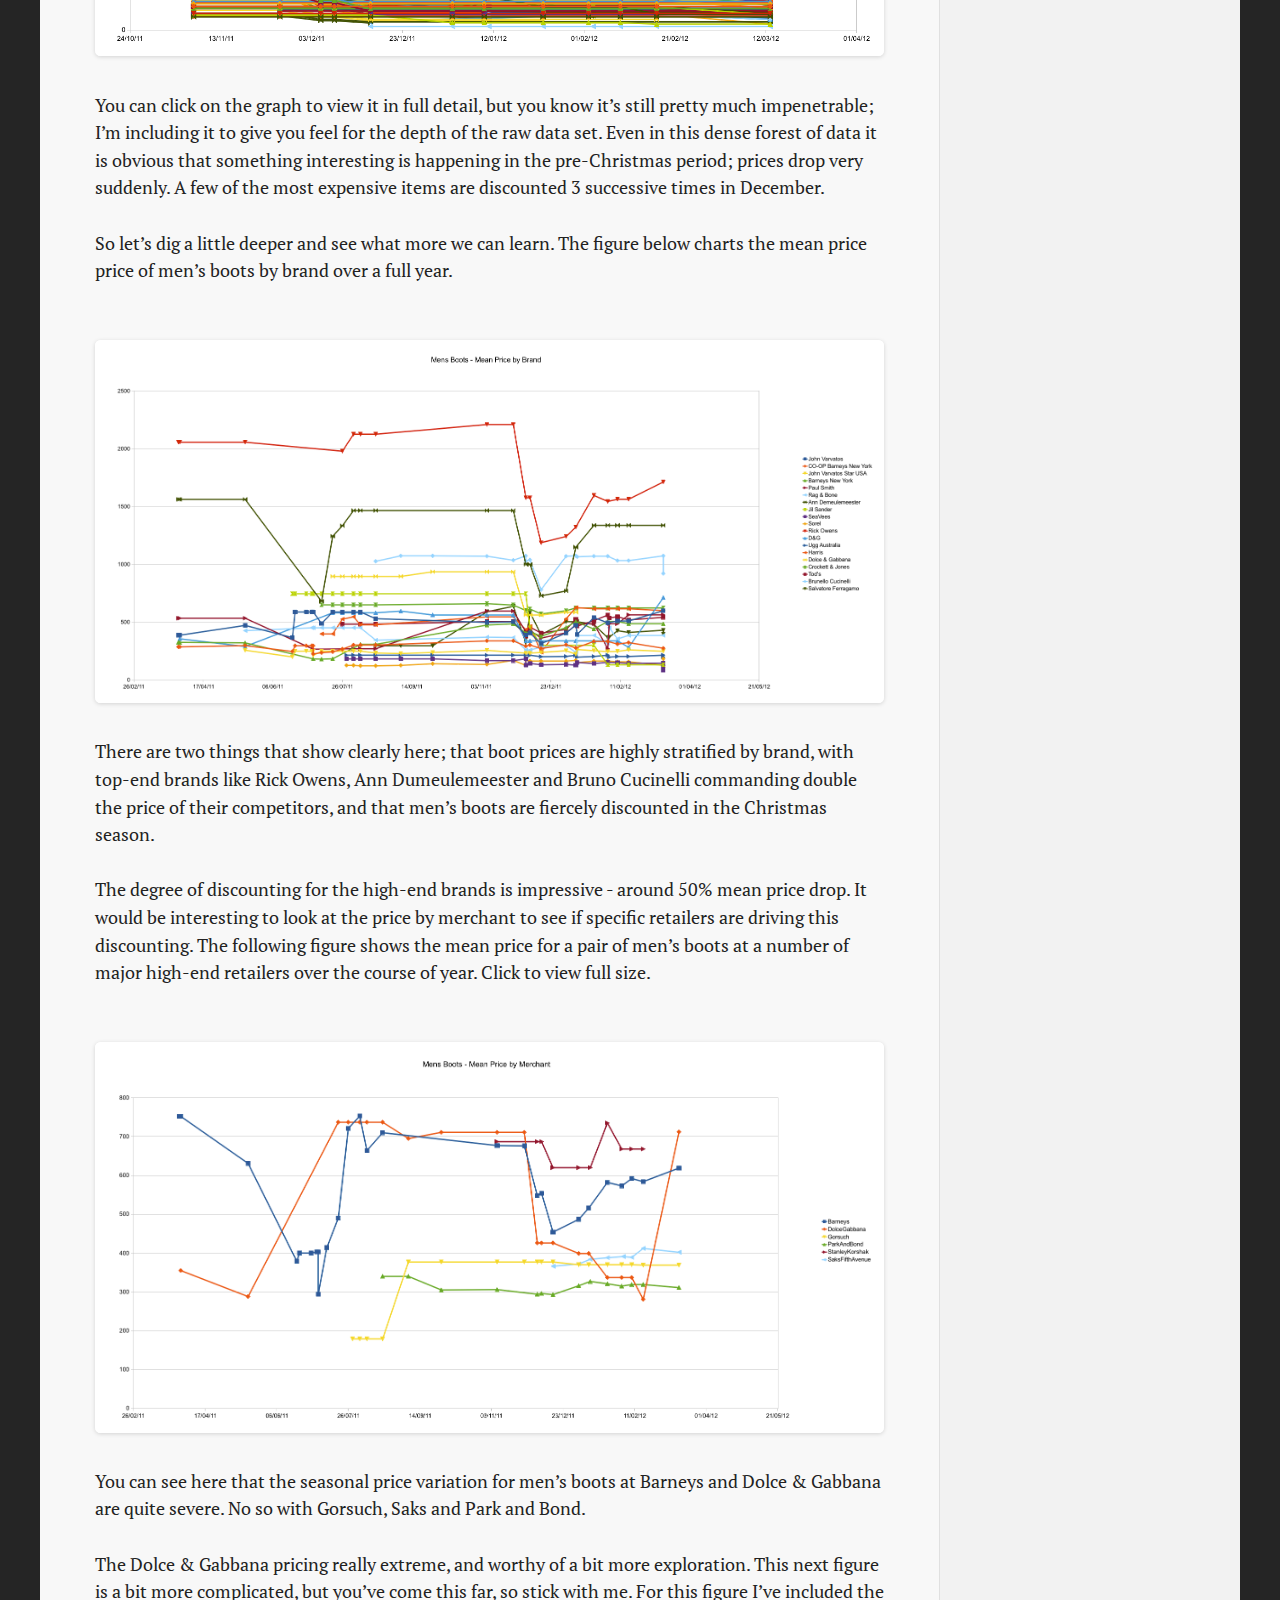
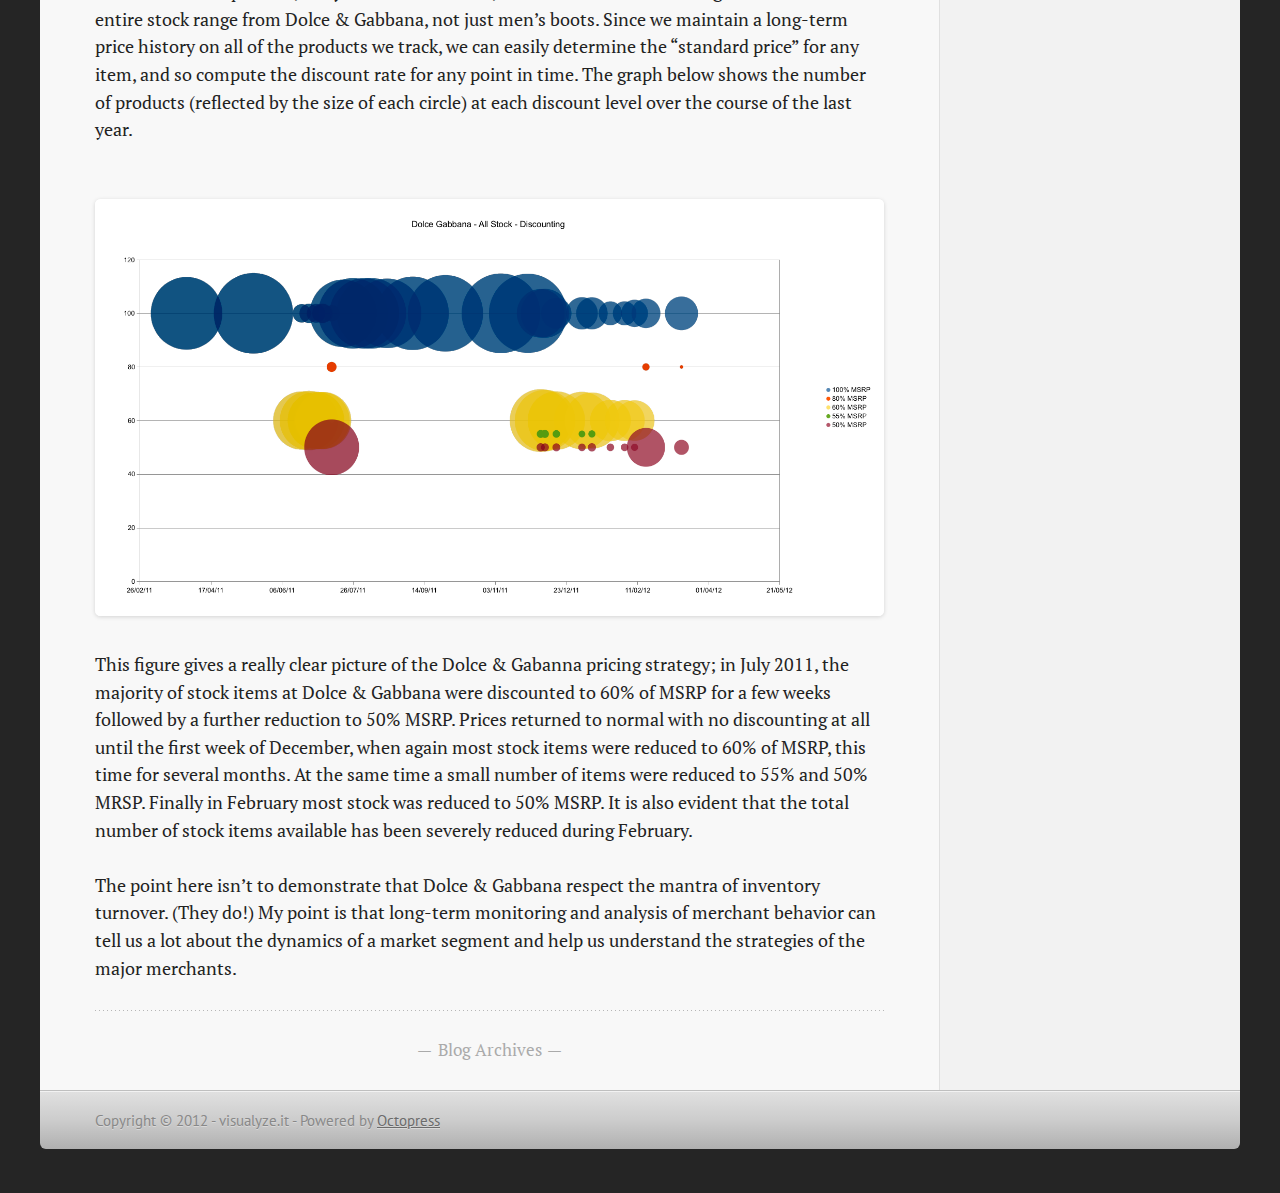
==== commit f47bb9ea: "Site updated at 2012-03-17 01:15:38 UTC" ====
--- a/index.html
+++ b/index.html
@@ -132,7 +132,7 @@
 <p>There are two things that show clearly here; that boot prices are highly stratified by brand, with top-end brands like Rick Owens, Ann Dumeulemeester and Bruno Cucinelli commanding double the price of their competitors, and that men&#8217;s boots are fiercely discounted in the Christmas season.</p>
 
 <p>The degree of discounting for the high-end brands is impressive - around 50% mean price drop.  It would
-be interesting to look at the price by merchant to see if specific merchants are
+be interesting to look at the price by merchant to see if specific retailers are
 driving this discounting.  The following figure shows the mean price for a pair of men&#8217;s boots at
 a number of major high-end retailers over the course of year.  Click to view full size.</p>
 
@@ -144,11 +144,11 @@
 
 <p>The Dolce &amp; Gabbana pricing really extreme, and worthy of a bit more exploration.  This next figure is
 a bit more complicated, but you&#8217;ve come this far, so stick with me.  For this figure I&#8217;ve included the entire stock
-range from Dolce &amp; Gabbana, not just men&#8217;s boots.  Since we maintain a long-term price trajectory
+range from Dolce &amp; Gabbana, not just men&#8217;s boots.  Since we maintain a long-term price history
 on all of the products we track, we can easily determine the &#8220;standard price&#8221; for any item, and so
 compute the discount rate for any point in time.
 The graph below shows the number of products (reflected by the size of each circle) at each
-discount rate over the course of the last year.</p>
+discount level over the course of the last year.</p>
 
 <p><a href="/images/2012-03-15/dolce_gabbana_all_stock_discounting.png">
 <img src="/images/2012-03-15/dolce_gabbana_all_stock_discounting.png" title="&#34;Dolce & Gabanna - All Stock - Discounting&#34;" alt="&#34;Dolce & Gabanna - All Stock - Discounting&#34;">
@@ -158,7 +158,7 @@
 in July 2011, the majority of stock items at Dolce &amp; Gabbana
 were discounted to 60% of MSRP for a few weeks followed by a further reduction to 50% MSRP.  Prices
 returned to normal with no discounting at all until the first week of December, when again most stock items were
-reduced to 60% of MSRP, this time for several months.  During this time a small number of items were
+reduced to 60% of MSRP, this time for several months.  At the same time a small number of items were
 reduced to 55% and 50% MRSP.  Finally in February most stock was reduced to 50% MSRP.  It is also
 evident that the total number of stock items available has been severely reduced during February.</p>
 
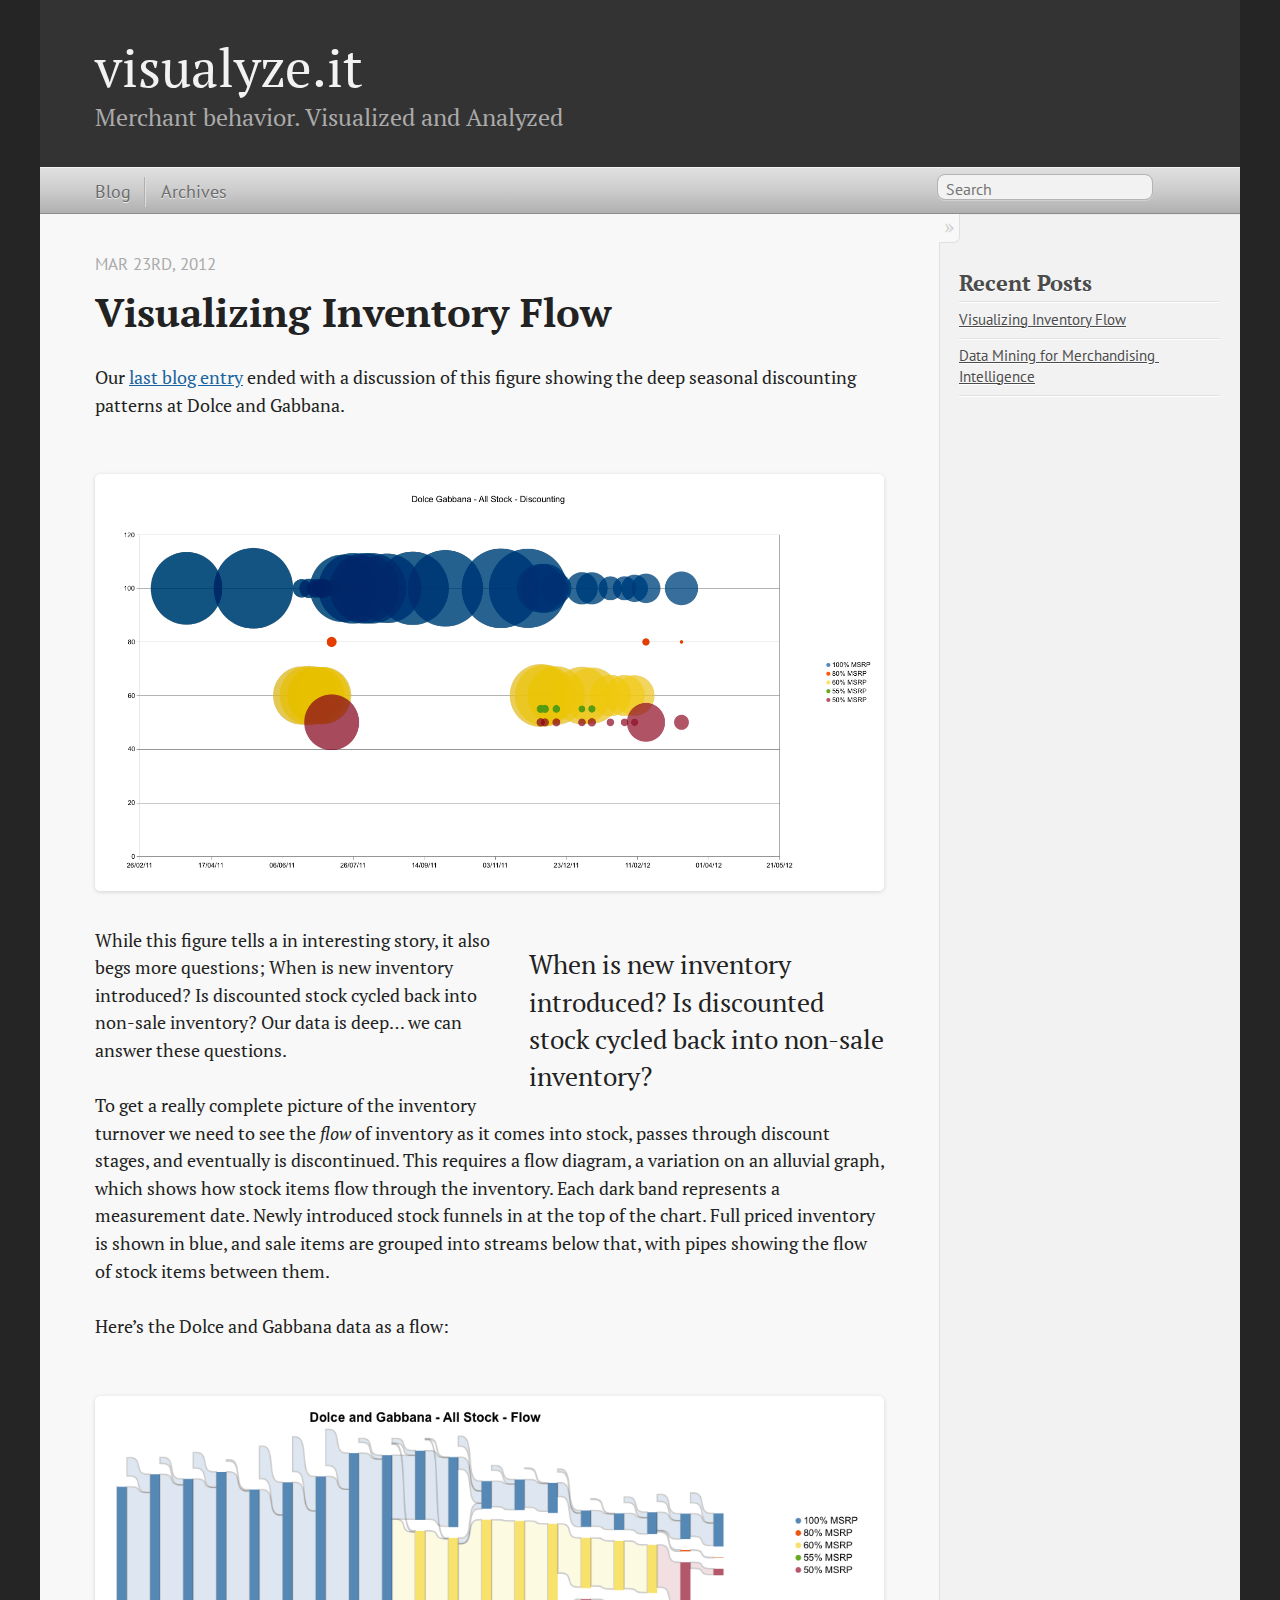
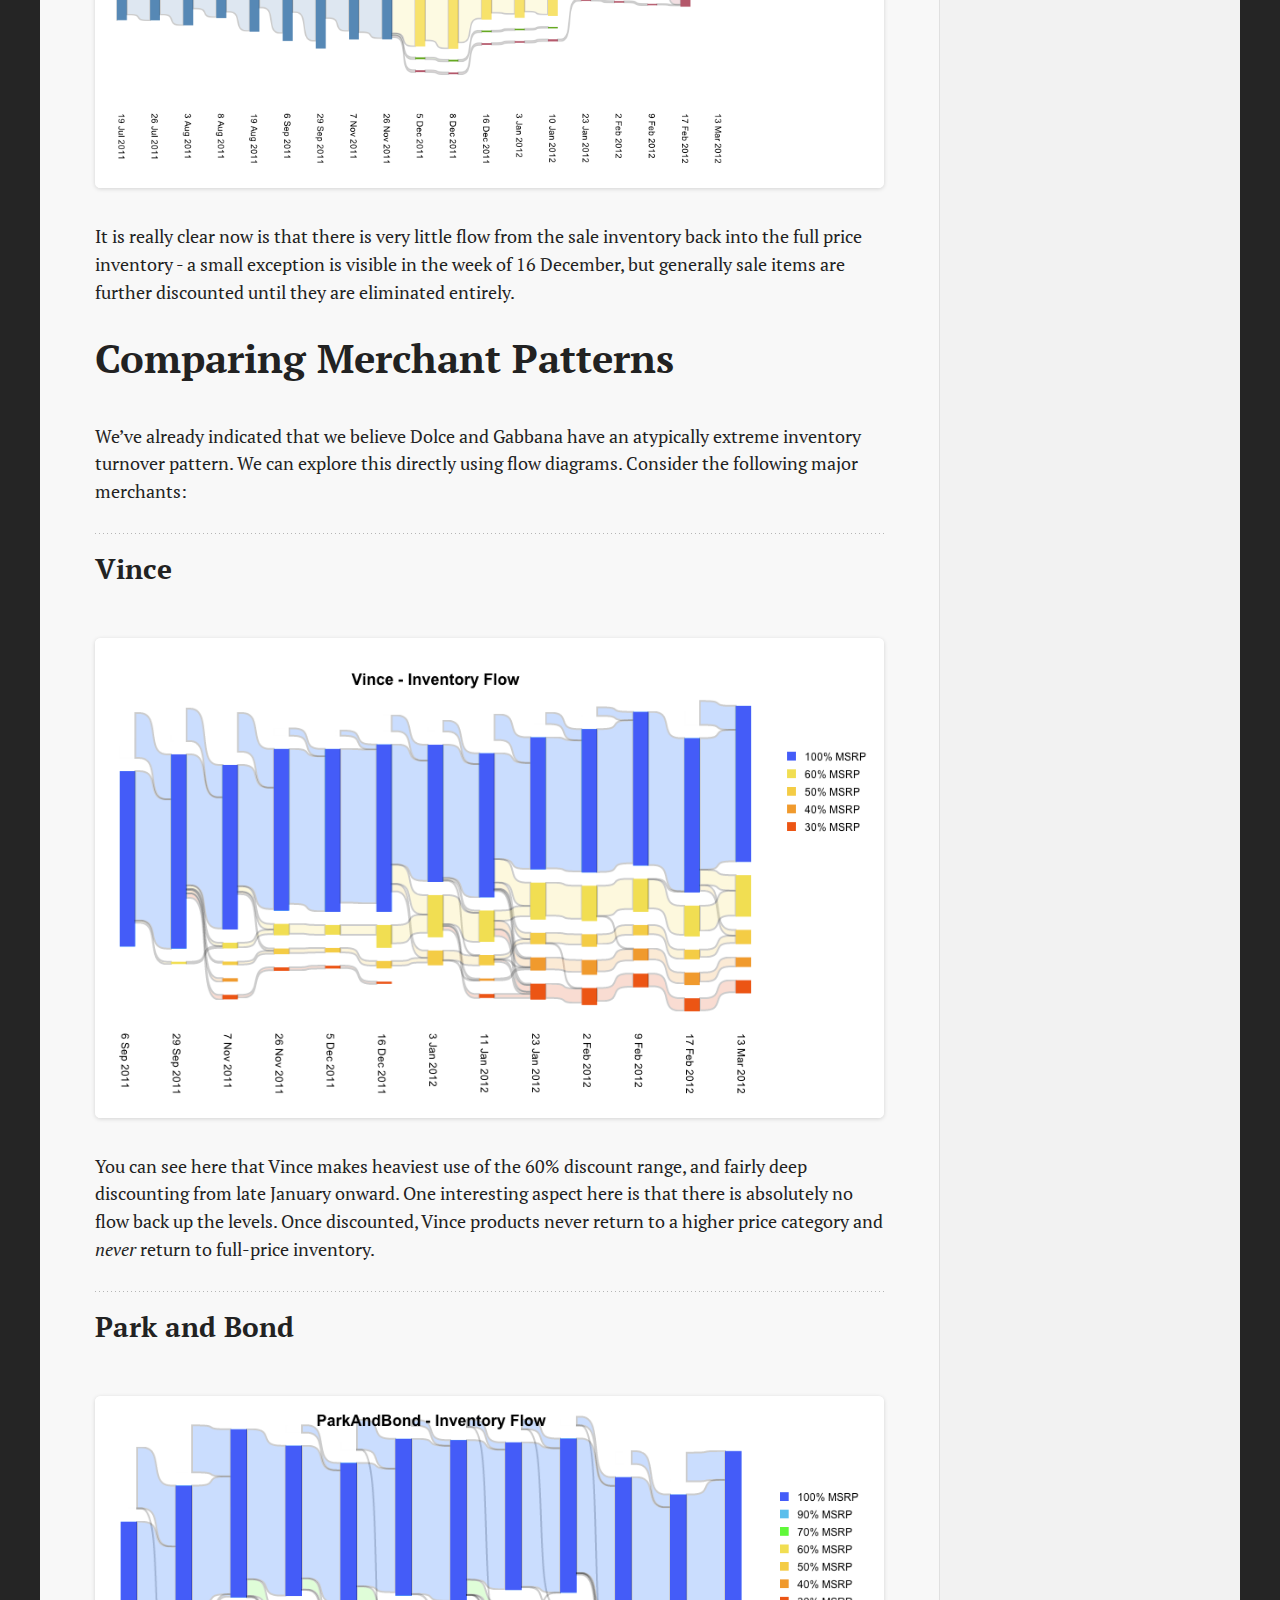
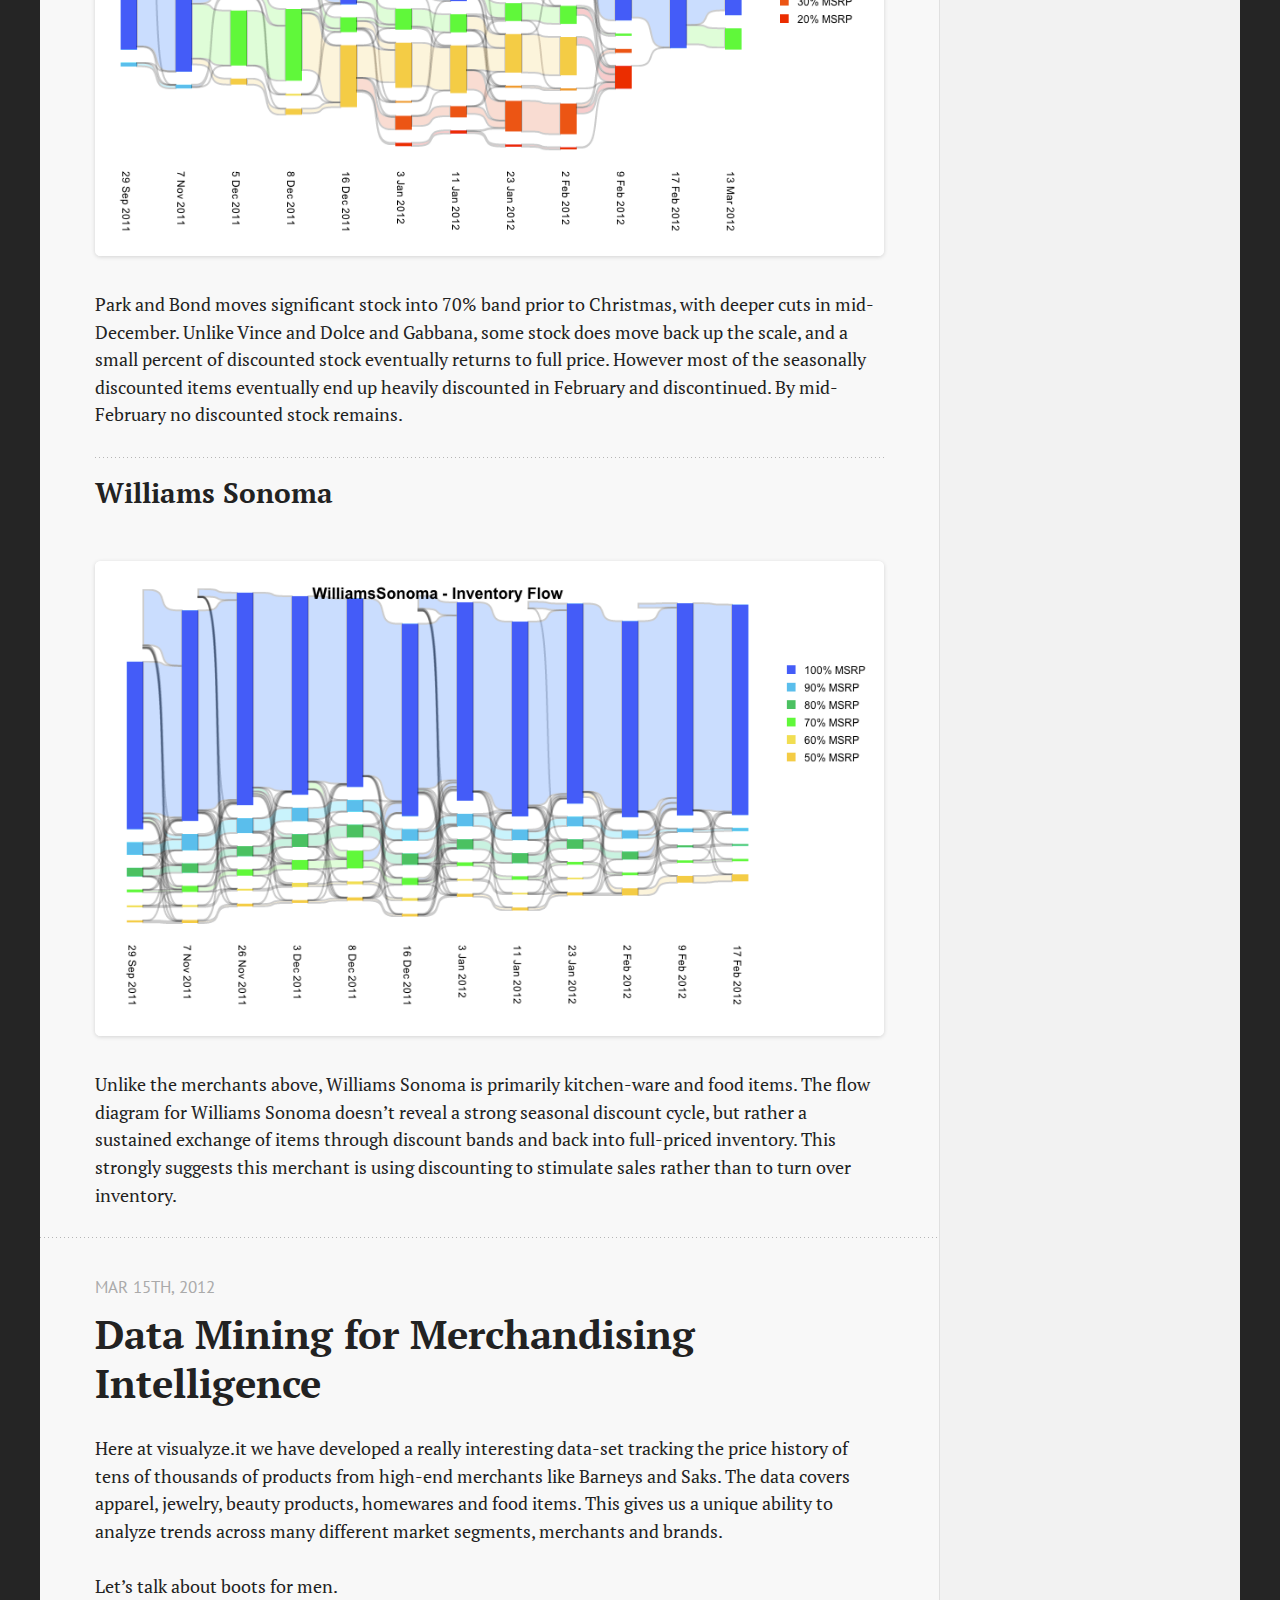
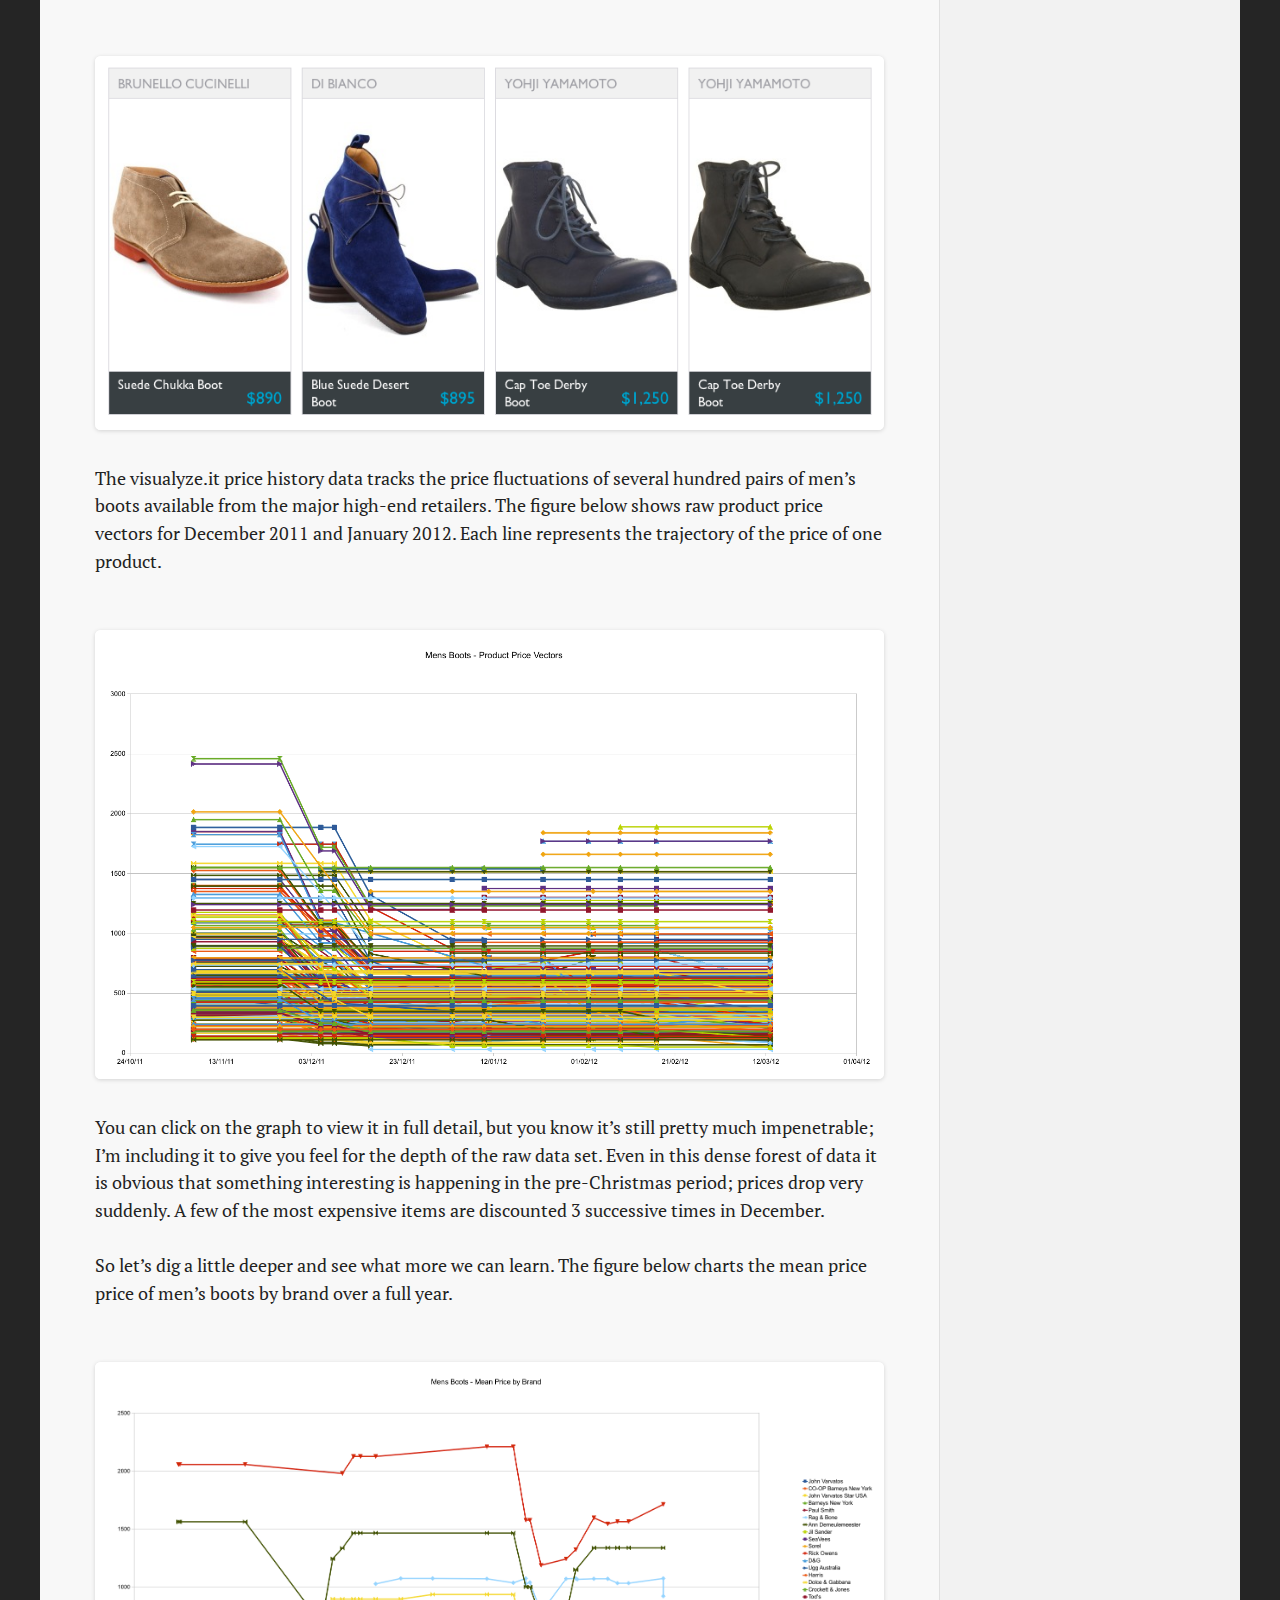
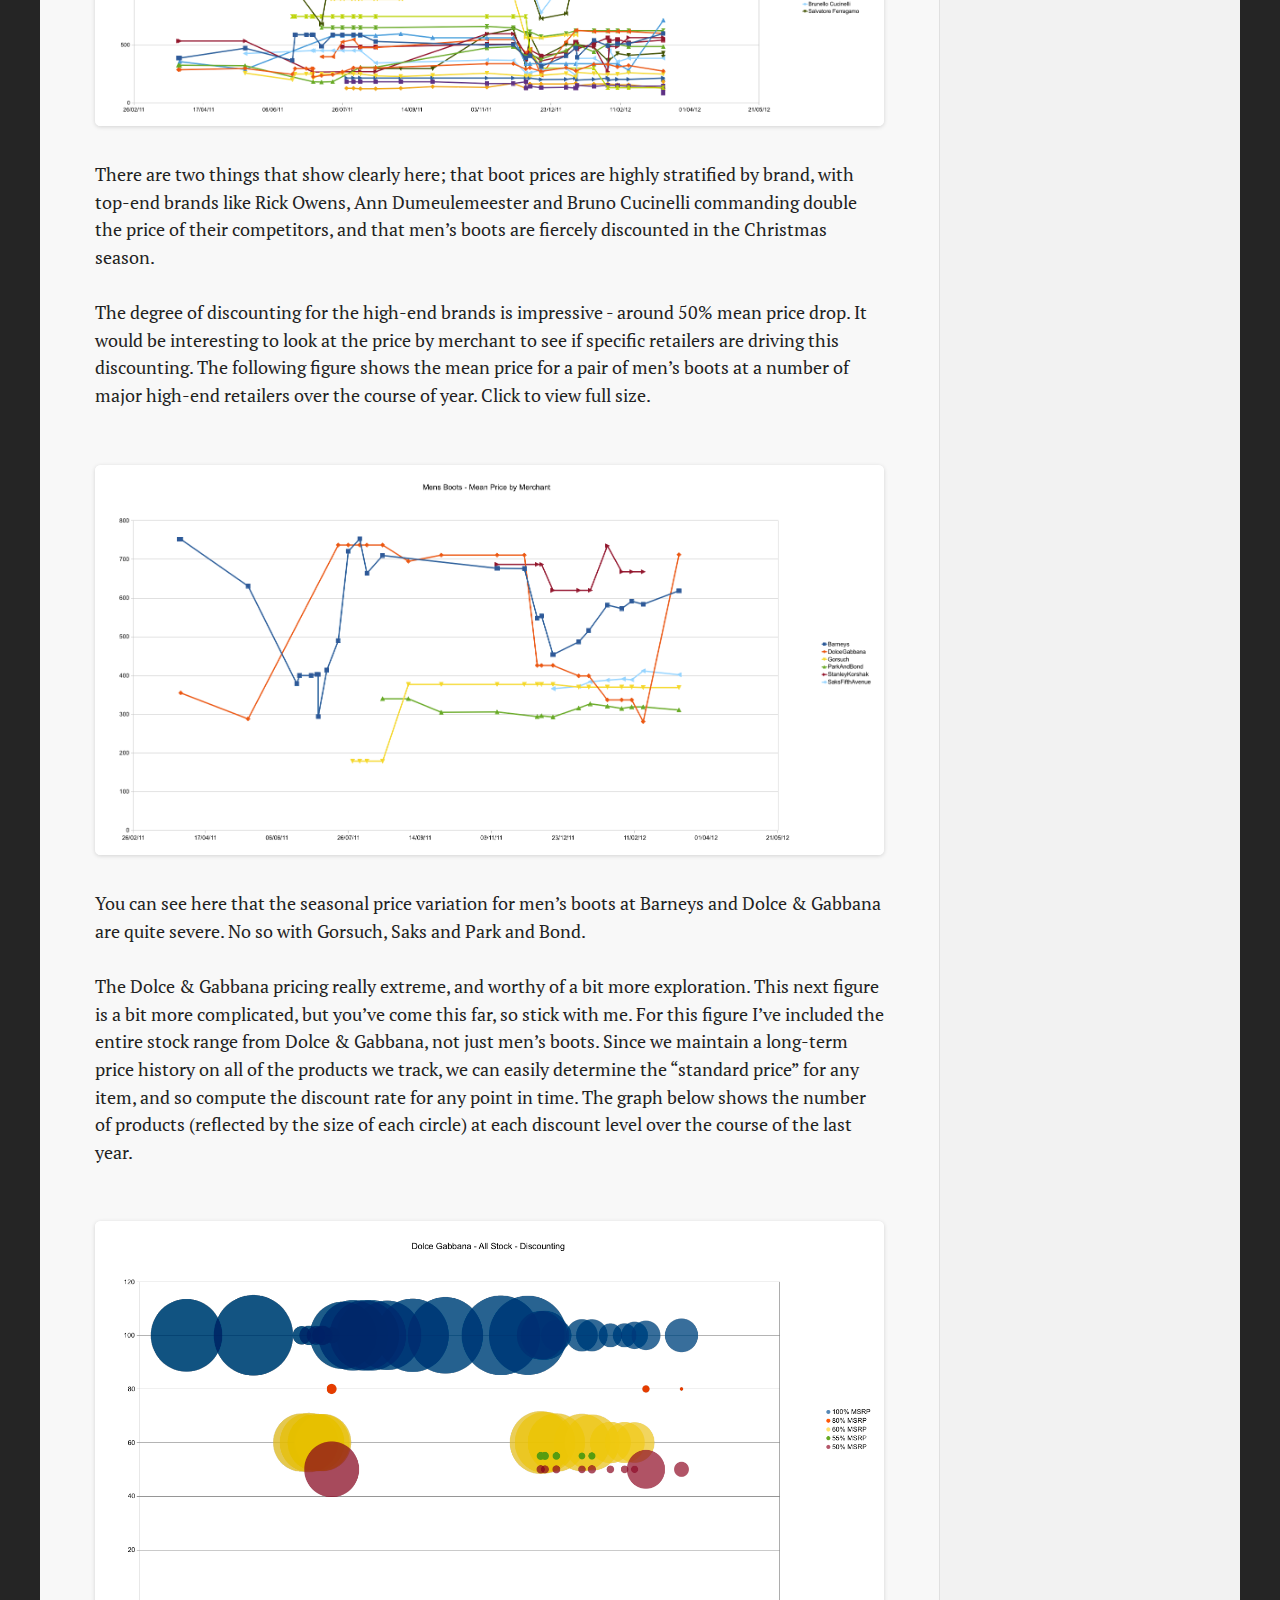
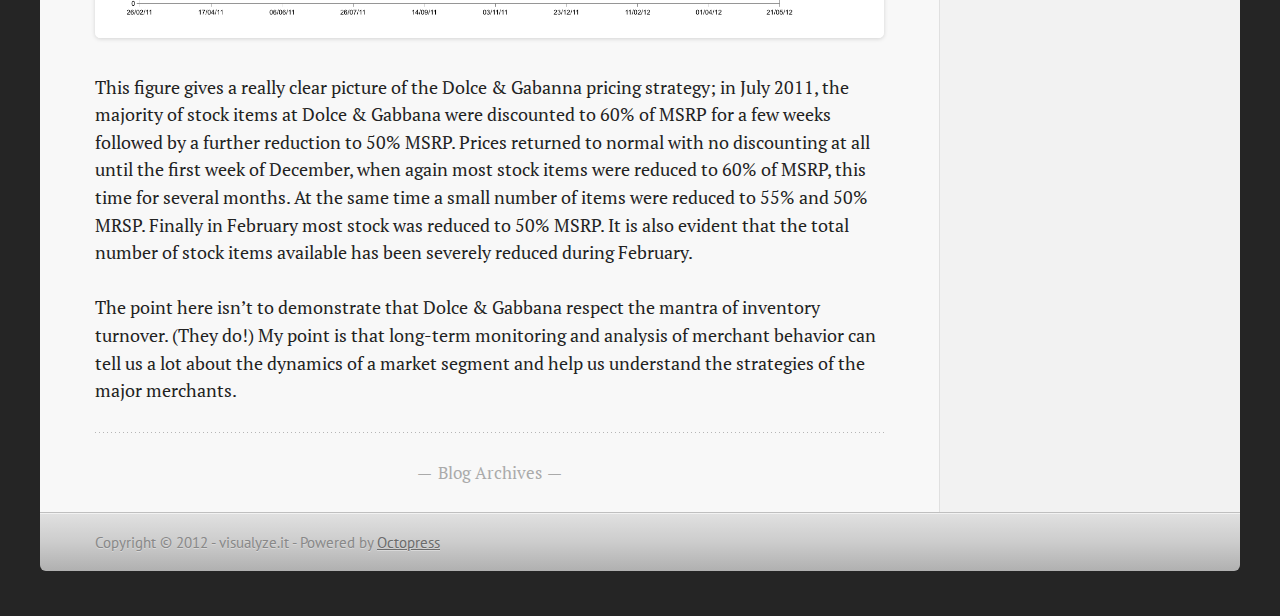
==== commit 6a245ecc: "Site updated at 2012-04-02 03:35:41 UTC" ====
--- a/index.html
+++ b/index.html
@@ -9,8 +9,9 @@
   <meta name="author" content="visualyze.it">
 
   
-  <meta name="description" content="Here at visualyze.it we have developed a really interesting data-set tracking the price history
-of tens of thousands of products from high-end &hellip;">
+  <meta name="description" content="Our last blog entry
+ended with a discussion of this figure showing the deep seasonal discounting
+patterns at Dolce and Gabbana. While this figure &hellip;">
   
 
   <!-- http://t.co/dKP3o1e -->
@@ -71,6 +72,109 @@
       
   <header>
     
+      <h1 class="entry-title"><a href="/blog/2012/03/23/visualizing-inventory-flow/">Visualizing Inventory Flow</a></h1>
+    
+    
+      <p class="meta">
+        
+
+
+
+
+
+
+
+
+  
+
+
+<time datetime="2012-03-23T12:24:00+10:00" pubdate data-updated="true">Mar 23<span>rd</span>, 2012</time>
+        
+      </p>
+    
+  </header>
+
+
+  <div class="entry-content"><p>Our <a href="/blog/2012/03/15/merchandising-intelligence/">last blog entry</a>
+ended with a discussion of this figure showing the deep seasonal discounting
+patterns at Dolce and Gabbana.</p>
+
+<p><a href="/images/2012-03-15/dolce_gabbana_all_stock_discounting.png">
+<img src="/images/2012-03-15/dolce_gabbana_all_stock_discounting.png" title="&#34;Dolce & Gabbana - All Stock - Discounting&#34;" alt="&#34;Dolce & Gabbana - All Stock - Discounting&#34;">
+</a></p>
+
+<p><span class='pullquote-right' data-pullquote='When is new inventory introduced?   Is discounted stock cycled back into non-sale inventory?'>
+While this figure tells a in interesting story, it also begs more questions;
+When is new inventory introduced?   Is discounted stock cycled back into non-sale inventory?
+Our data is deep&#8230; we can answer these questions.</p>
+
+<p>To get a really complete picture of the inventory turnover we need to see the <em>flow</em> of
+inventory as it comes into stock, passes through discount stages, and eventually is discontinued.
+This requires a flow diagram, a variation on an alluvial graph, which shows how stock items flow through the inventory.  Each dark band represents a measurement date.  Newly introduced stock funnels in at the top of the chart.  Full priced inventory is shown in blue, and sale items are grouped into streams below that, with pipes showing the flow of stock items between them.
+</span></p>
+
+<p>Here&#8217;s the Dolce and Gabbana data as a flow:</p>
+
+<p><a href="/images/2012-03-23/dolce_gabbana_all_stock_flow.png">
+<img src="/images/2012-03-23/dolce_gabbana_all_stock_flow.png" title="&#34;Dolce & Gabbana - All Stock - Flow&#34;" alt="&#34;Dolce & Gabbana - All Stock - Flow&#34;">
+</a></p>
+
+<p>It is really clear now is that there is very little flow from the sale inventory back into the full price inventory - a small exception is visible in the week of 16 December, but generally sale items are further discounted until they are eliminated entirely.</p>
+
+<h1>Comparing Merchant Patterns</h1>
+
+<p>We&#8217;ve already indicated that we believe
+Dolce and Gabbana have an atypically
+extreme inventory turnover pattern.
+We can explore this directly using flow diagrams.
+Consider the following major merchants:</p>
+
+<h2>Vince</h2>
+
+<p><a href="/images/2012-03-23/vince_inventory_flow.png">
+<img src="/images/2012-03-23/vince_inventory_flow.png" title="&#34;Vince - Inventory Flow&#34;" alt="&#34;Vince - Inventory Flow&#34;">
+</a></p>
+
+<p>You can see here that Vince makes heaviest use of the 60% discount range, and
+fairly deep discounting from late January onward.  One interesting aspect
+here is that there is absolutely no flow back up the levels.  Once discounted,
+Vince products never return to a higher price category and <em>never</em> return to full-price
+inventory.</p>
+
+<h2>Park and Bond</h2>
+
+<p><a href="/images/2012-03-23/park_and_bond_inventory_flow.png">
+<img src="/images/2012-03-23/park_and_bond_inventory_flow.png" title="&#34;Park_And_Bond - Inventory Flow&#34;" alt="&#34;Park_And_Bond - Inventory Flow&#34;">
+</a></p>
+
+<p>Park and Bond moves significant stock into 70% band prior to Christmas, with deeper
+cuts in mid-December.  Unlike Vince and Dolce and Gabbana, some stock does move back up
+the scale, and a small percent of discounted stock eventually returns to full price.  However
+most of the seasonally discounted items eventually end up heavily discounted in February
+and discontinued.  By mid-February no discounted stock remains.</p>
+
+<h2>Williams Sonoma</h2>
+
+<p><a href="/images/2012-03-23/williams_sonoma_inventory_flow.png">
+<img src="/images/2012-03-23/williams_sonoma_inventory_flow.png" title="&#34;Williams_Sonoma - Inventory Flow&#34;" alt="&#34;Williams_Sonoma - Inventory Flow&#34;">
+</a></p>
+
+<p>Unlike the merchants above, Williams Sonoma is primarily kitchen-ware and food items.
+The flow diagram for Williams Sonoma doesn&#8217;t reveal a strong seasonal discount cycle, but rather a sustained exchange of items through discount bands
+and back into full-priced inventory.  This strongly suggests this merchant is using discounting
+to stimulate sales rather than to turn over inventory.</p>
+</div>
+  
+  
+
+
+    </article>
+  
+  
+    <article>
+      
+  <header>
+    
       <h1 class="entry-title"><a href="/blog/2012/03/15/merchandising-intelligence/">Data Mining for Merchandising Intelligence</a></h1>
     
     
@@ -185,6 +289,10 @@
     <section>
   <h1>Recent Posts</h1>
   <ul id="recent_posts">
+    
+      <li class="post">
+        <a href="/blog/2012/03/23/visualizing-inventory-flow/">Visualizing Inventory Flow</a>
+      </li>
     
       <li class="post">
         <a href="/blog/2012/03/15/merchandising-intelligence/">Data Mining for Merchandising Intelligence</a>
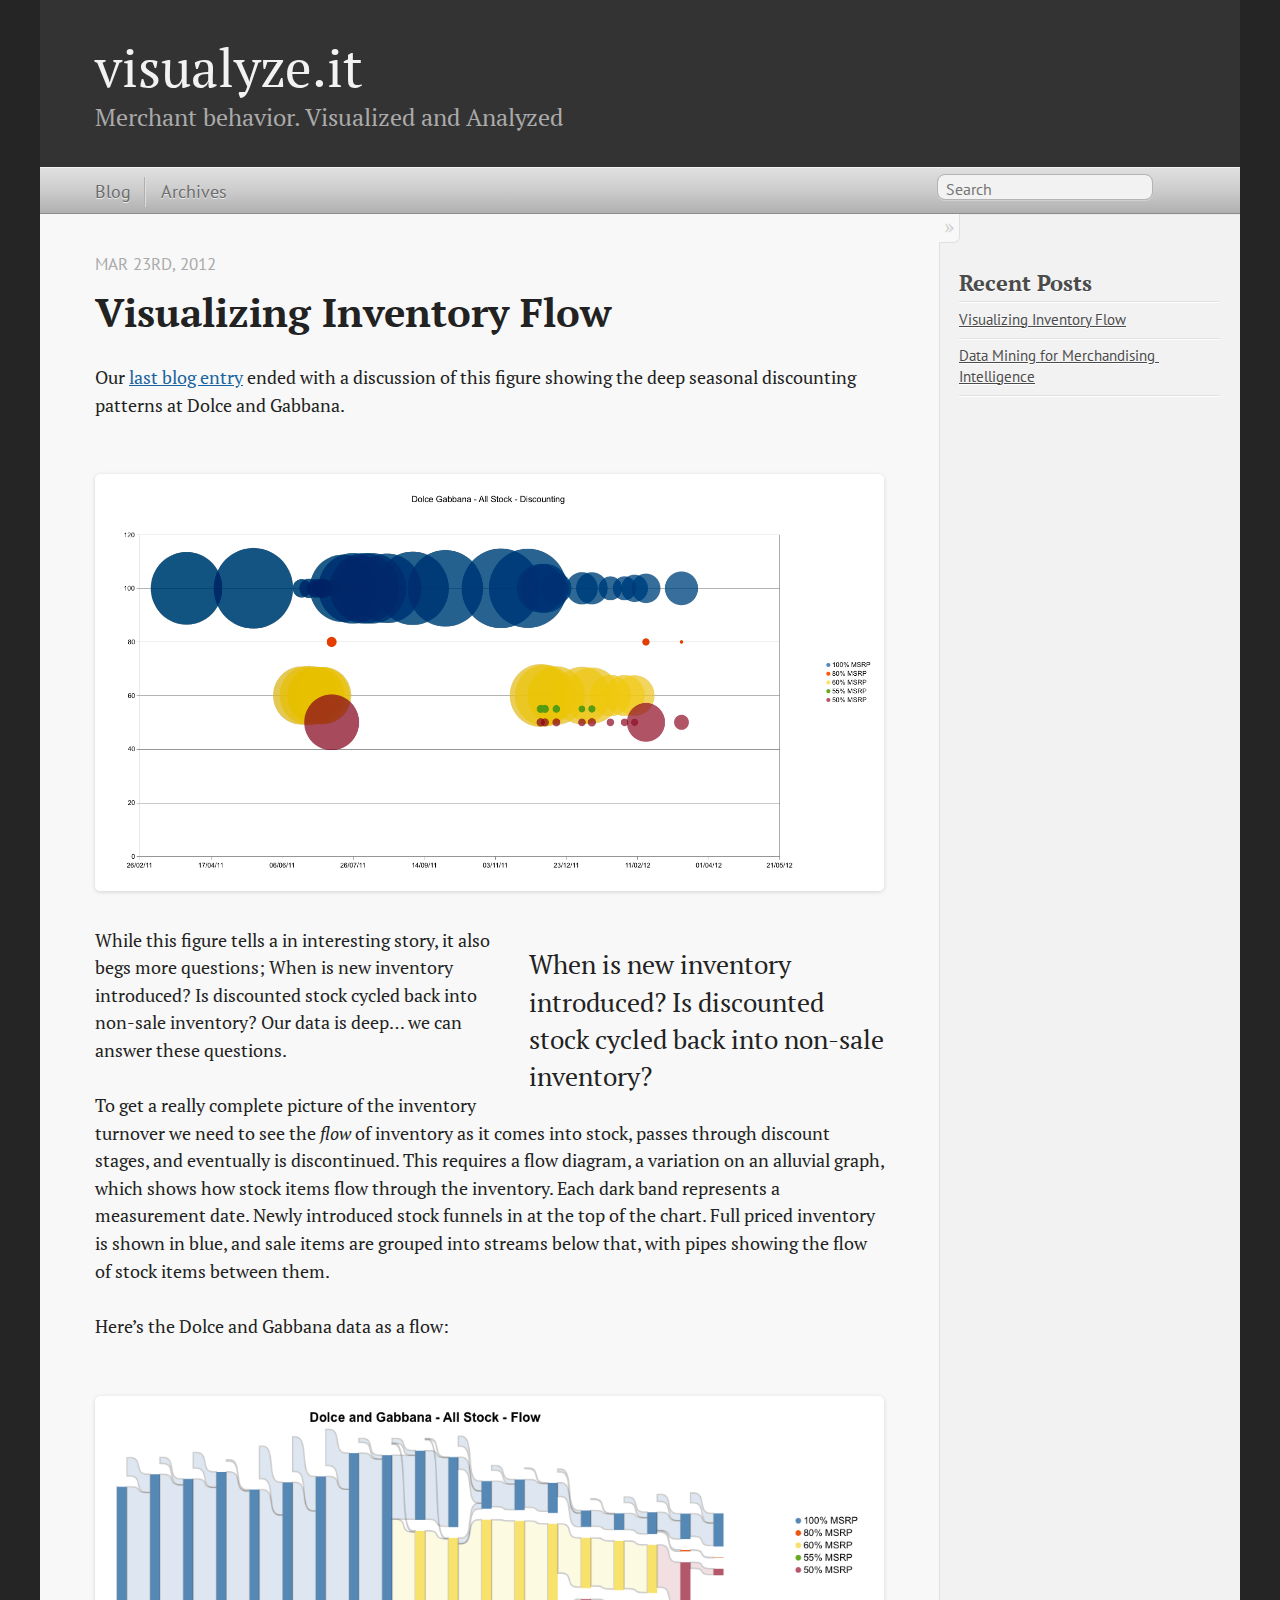
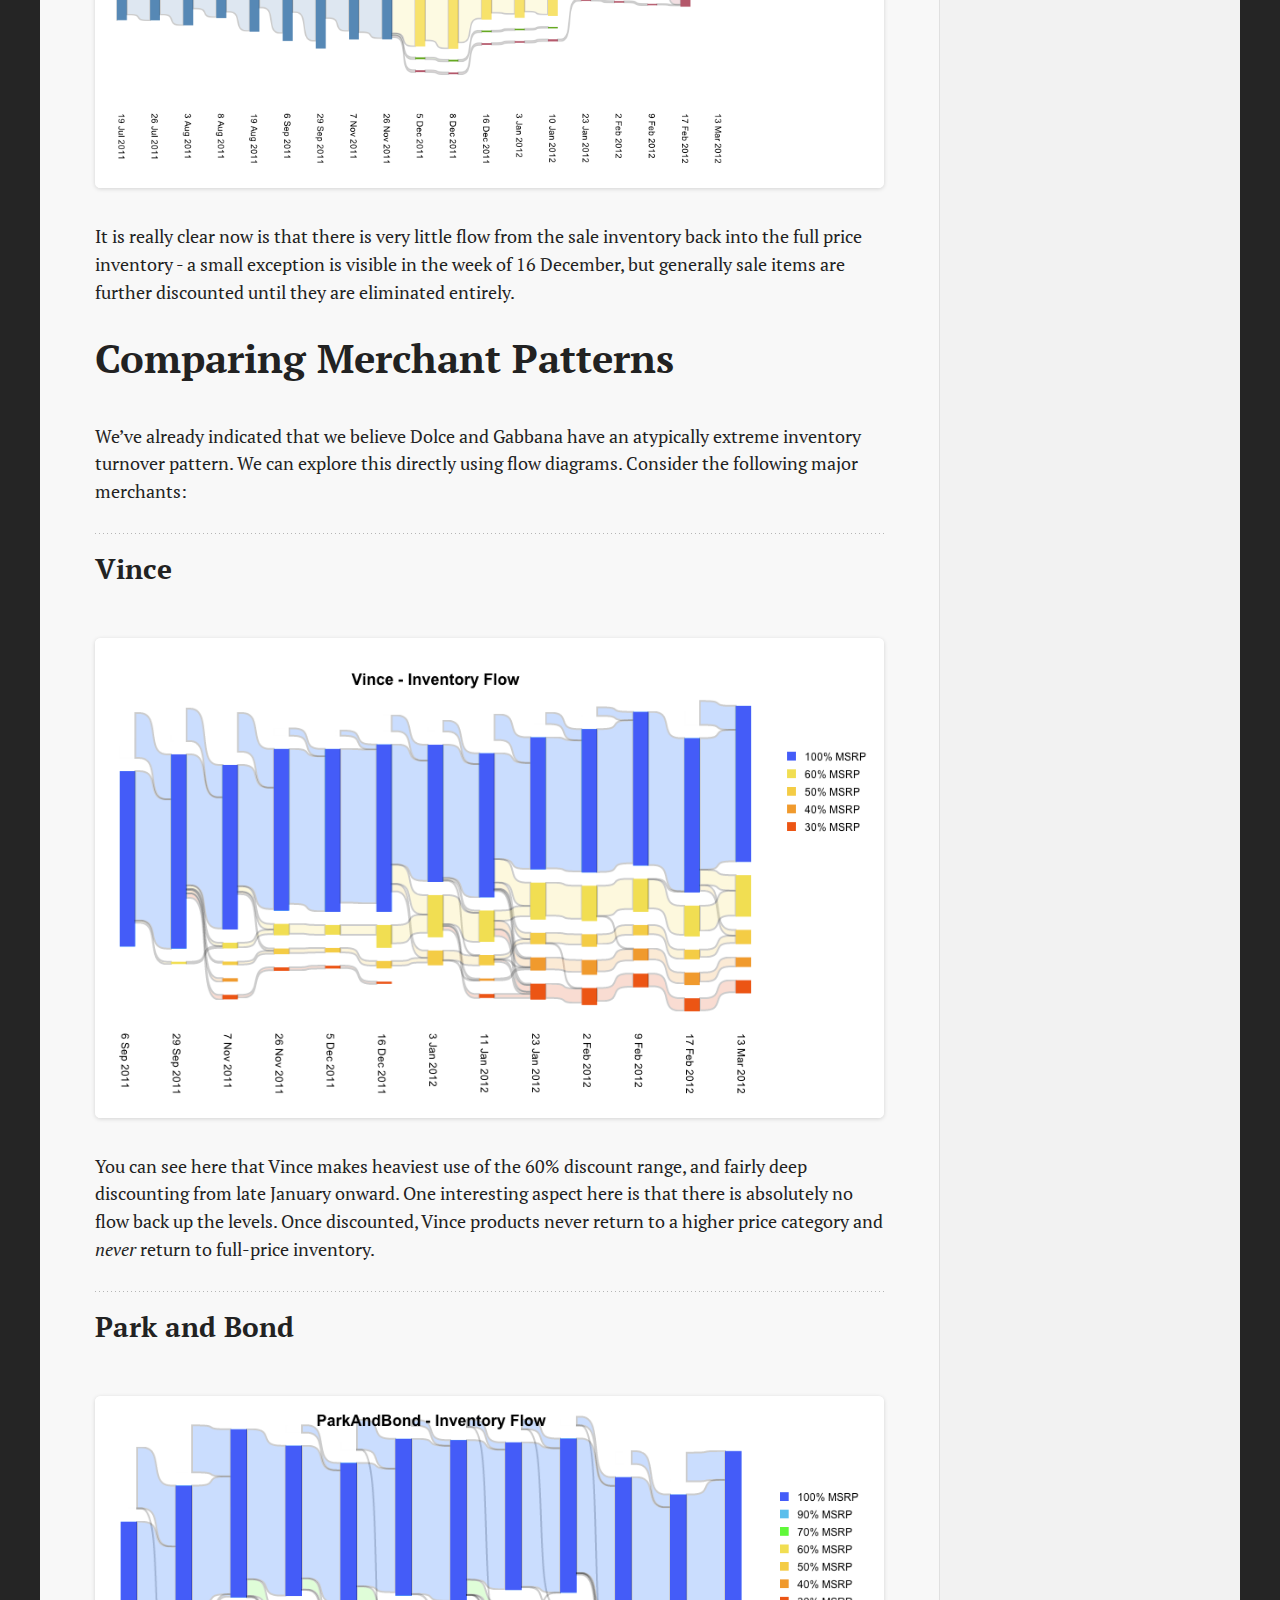
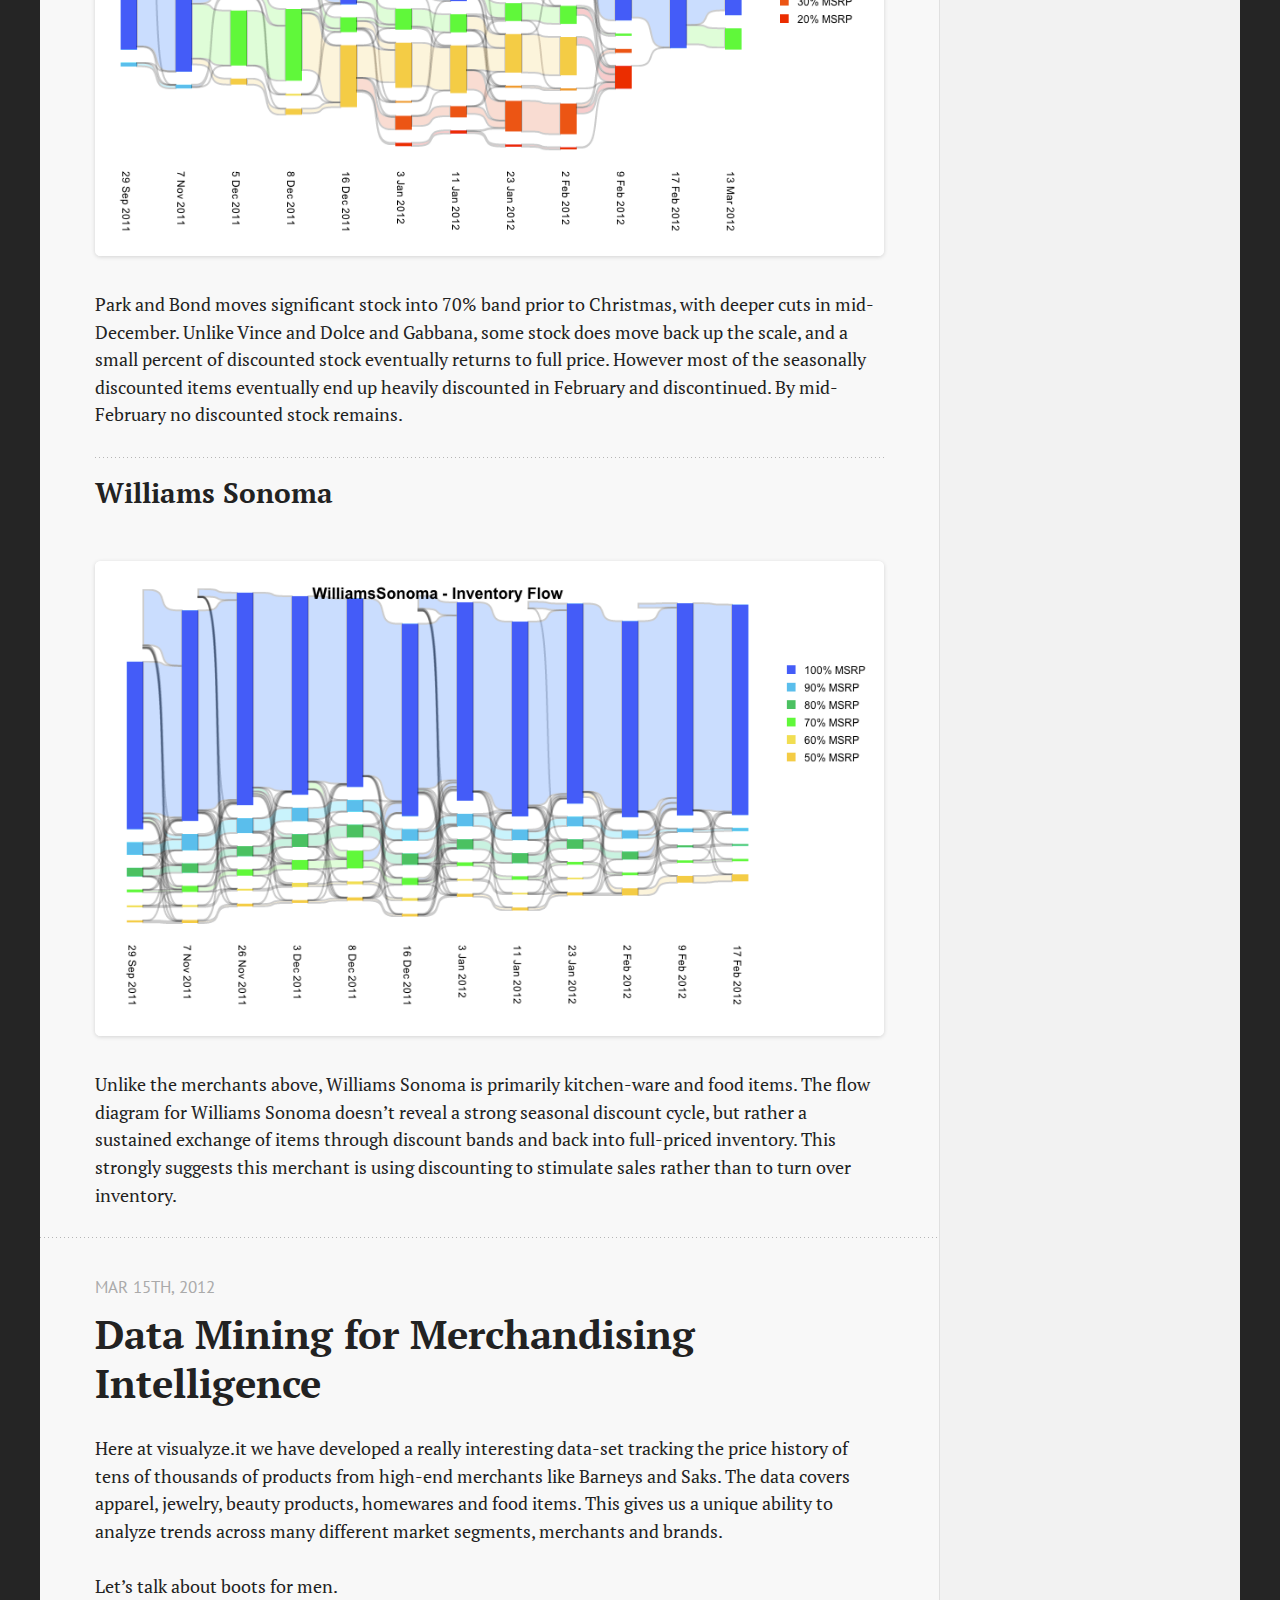
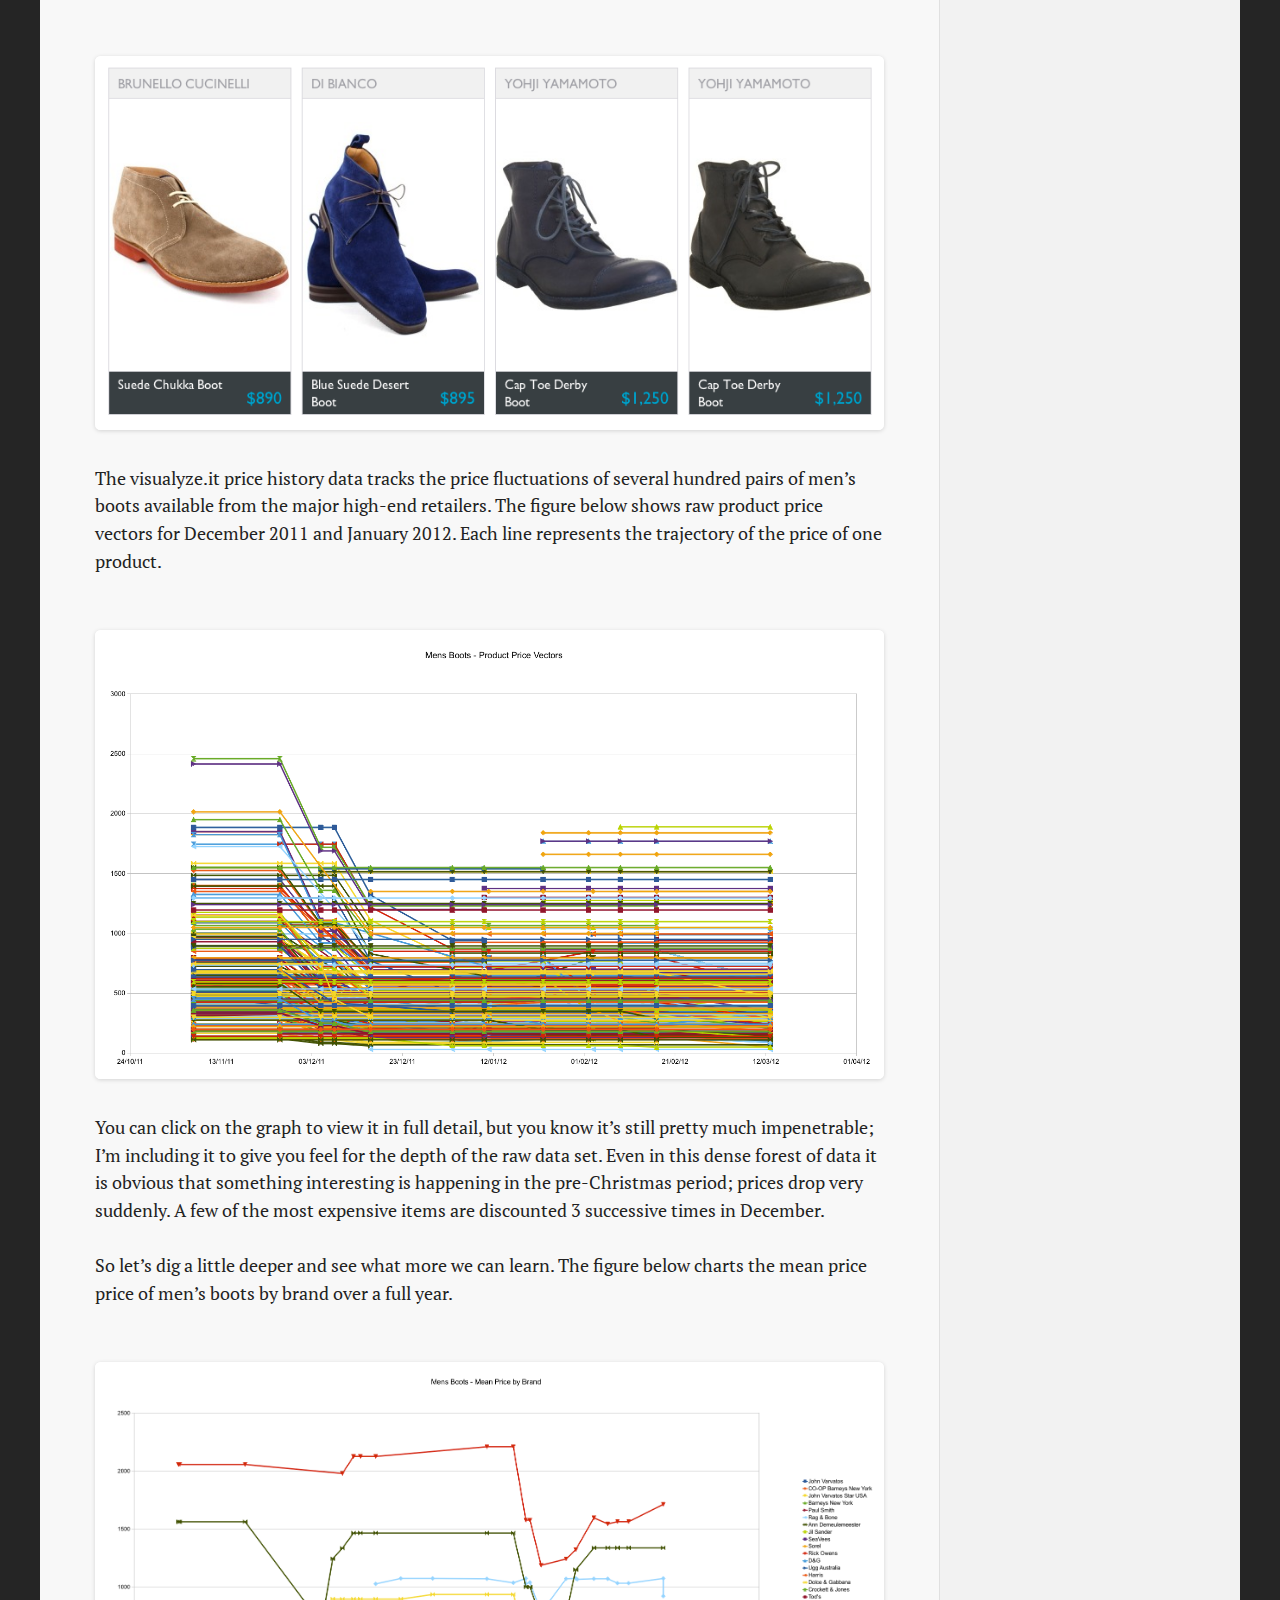
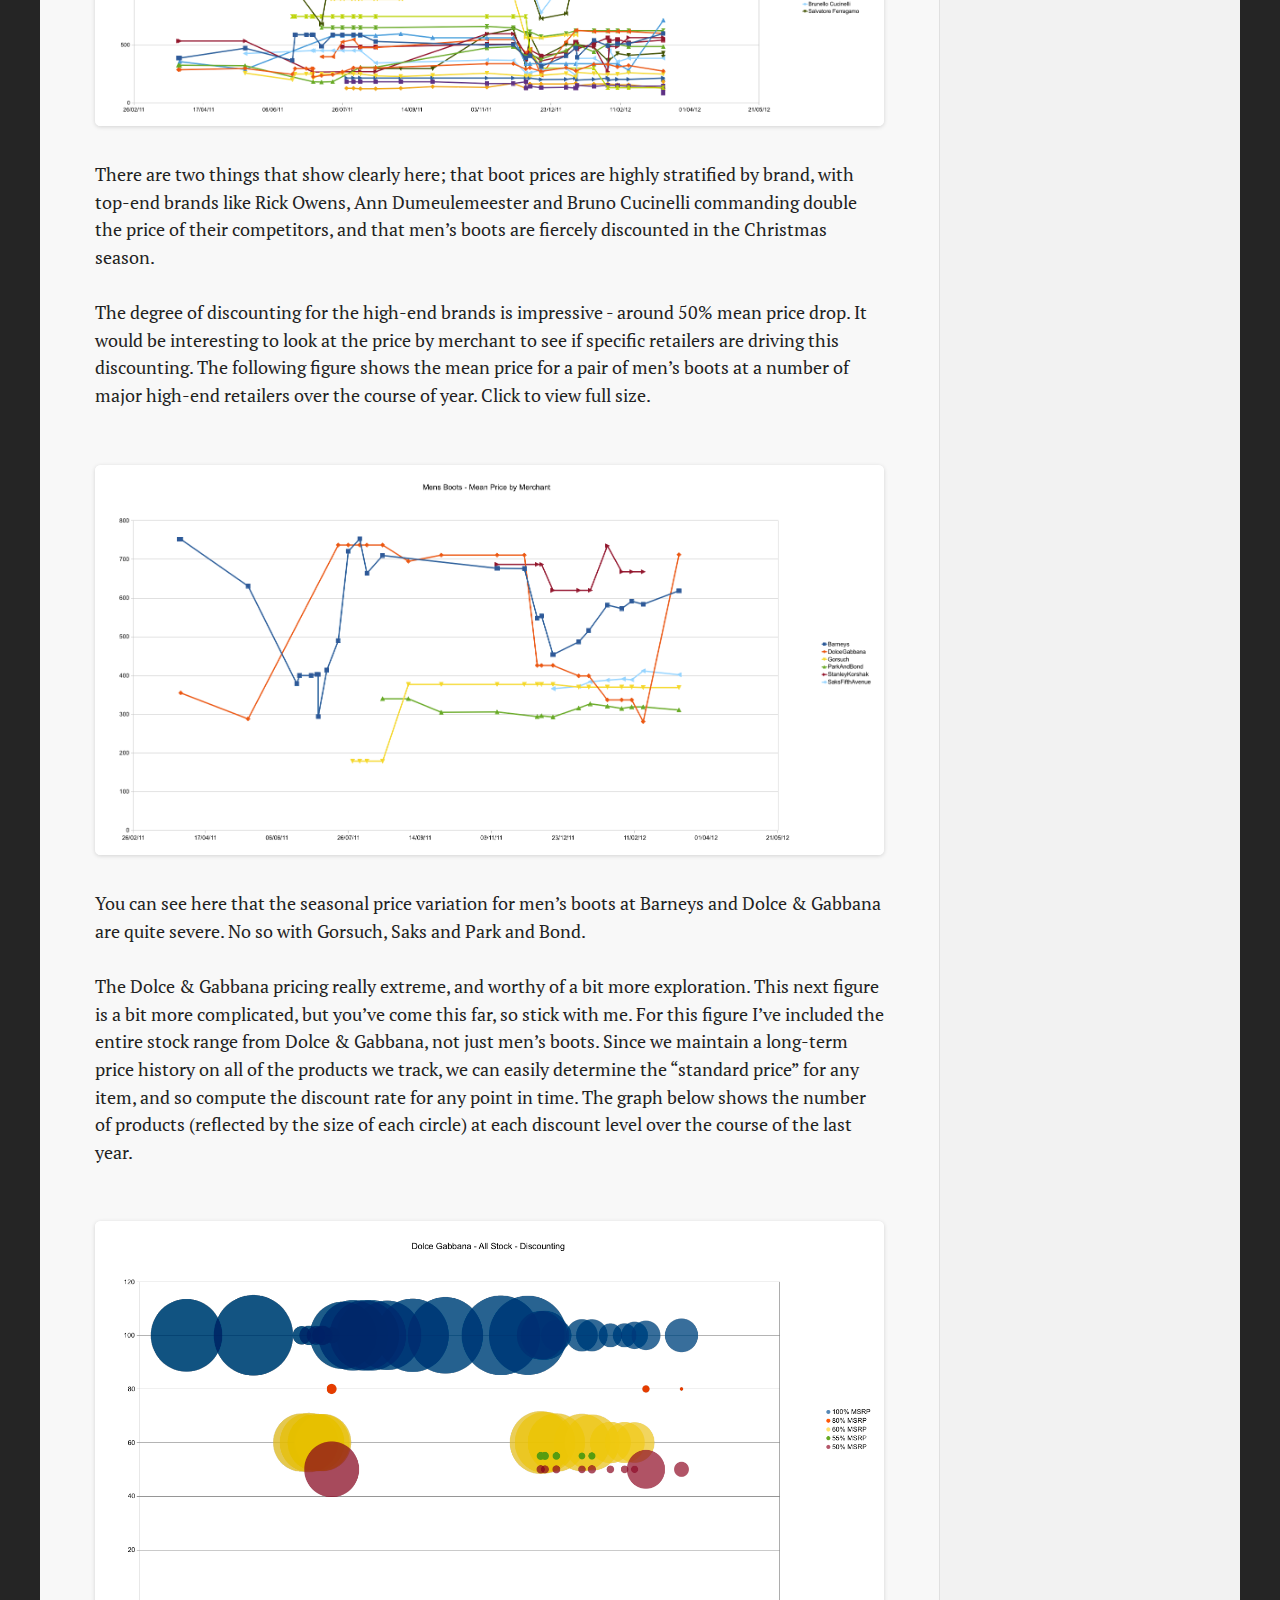
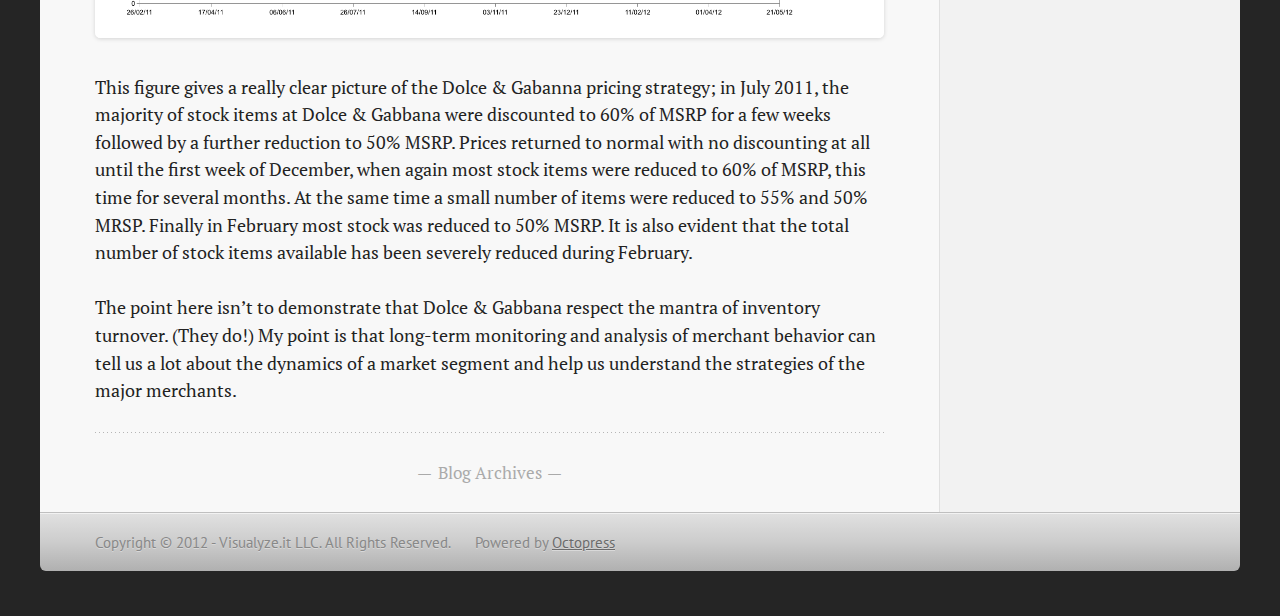
==== commit d4f6d46a: "Site updated at 2012-04-11 06:20:19 UTC" ====
--- a/index.html
+++ b/index.html
@@ -312,7 +312,7 @@
     </div>
   </div>
   <footer role="contentinfo"><p>
-  Copyright &copy; 2012 - visualyze.it -
+  <span style="padding-right: 20px;">Copyright &copy; 2012 - Visualyze.it LLC.  All Rights Reserved.</span>
   <span class="credit">Powered by <a href="http://octopress.org">Octopress</a></span>
 </p>
 
